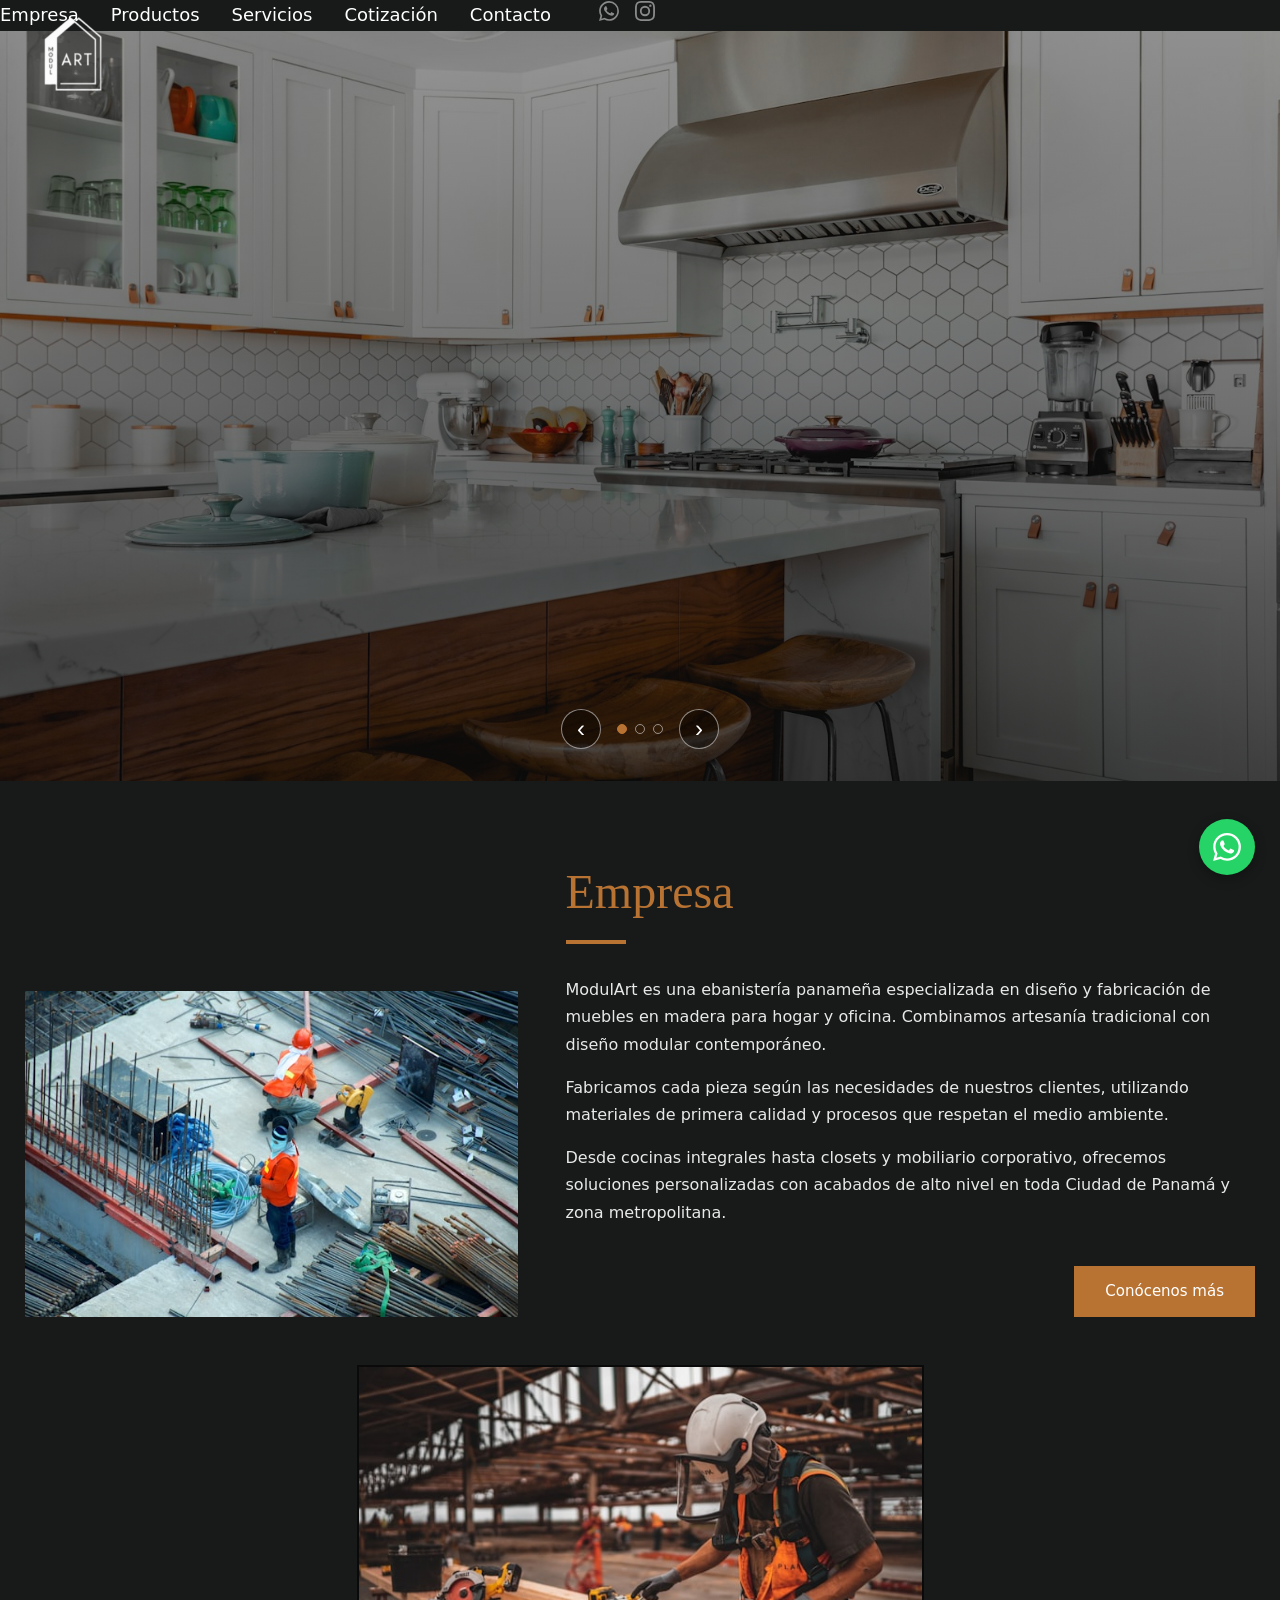
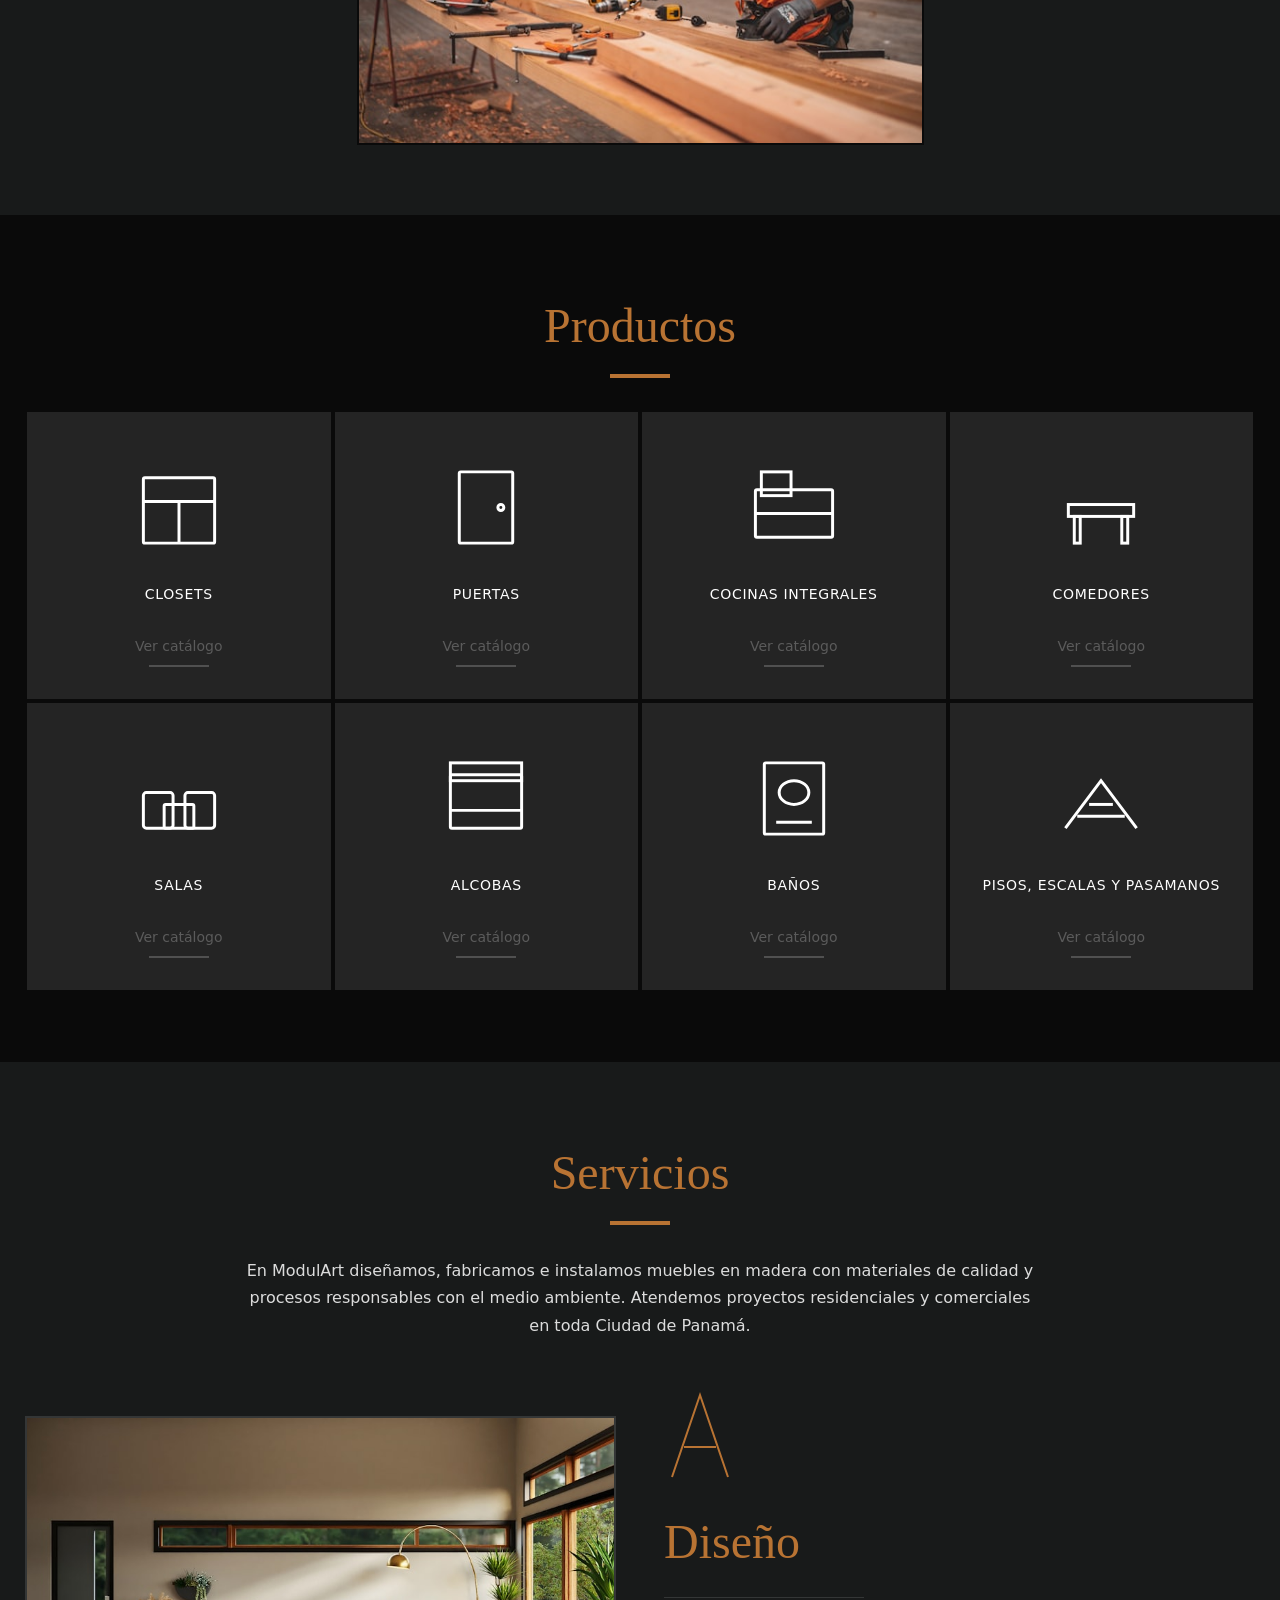
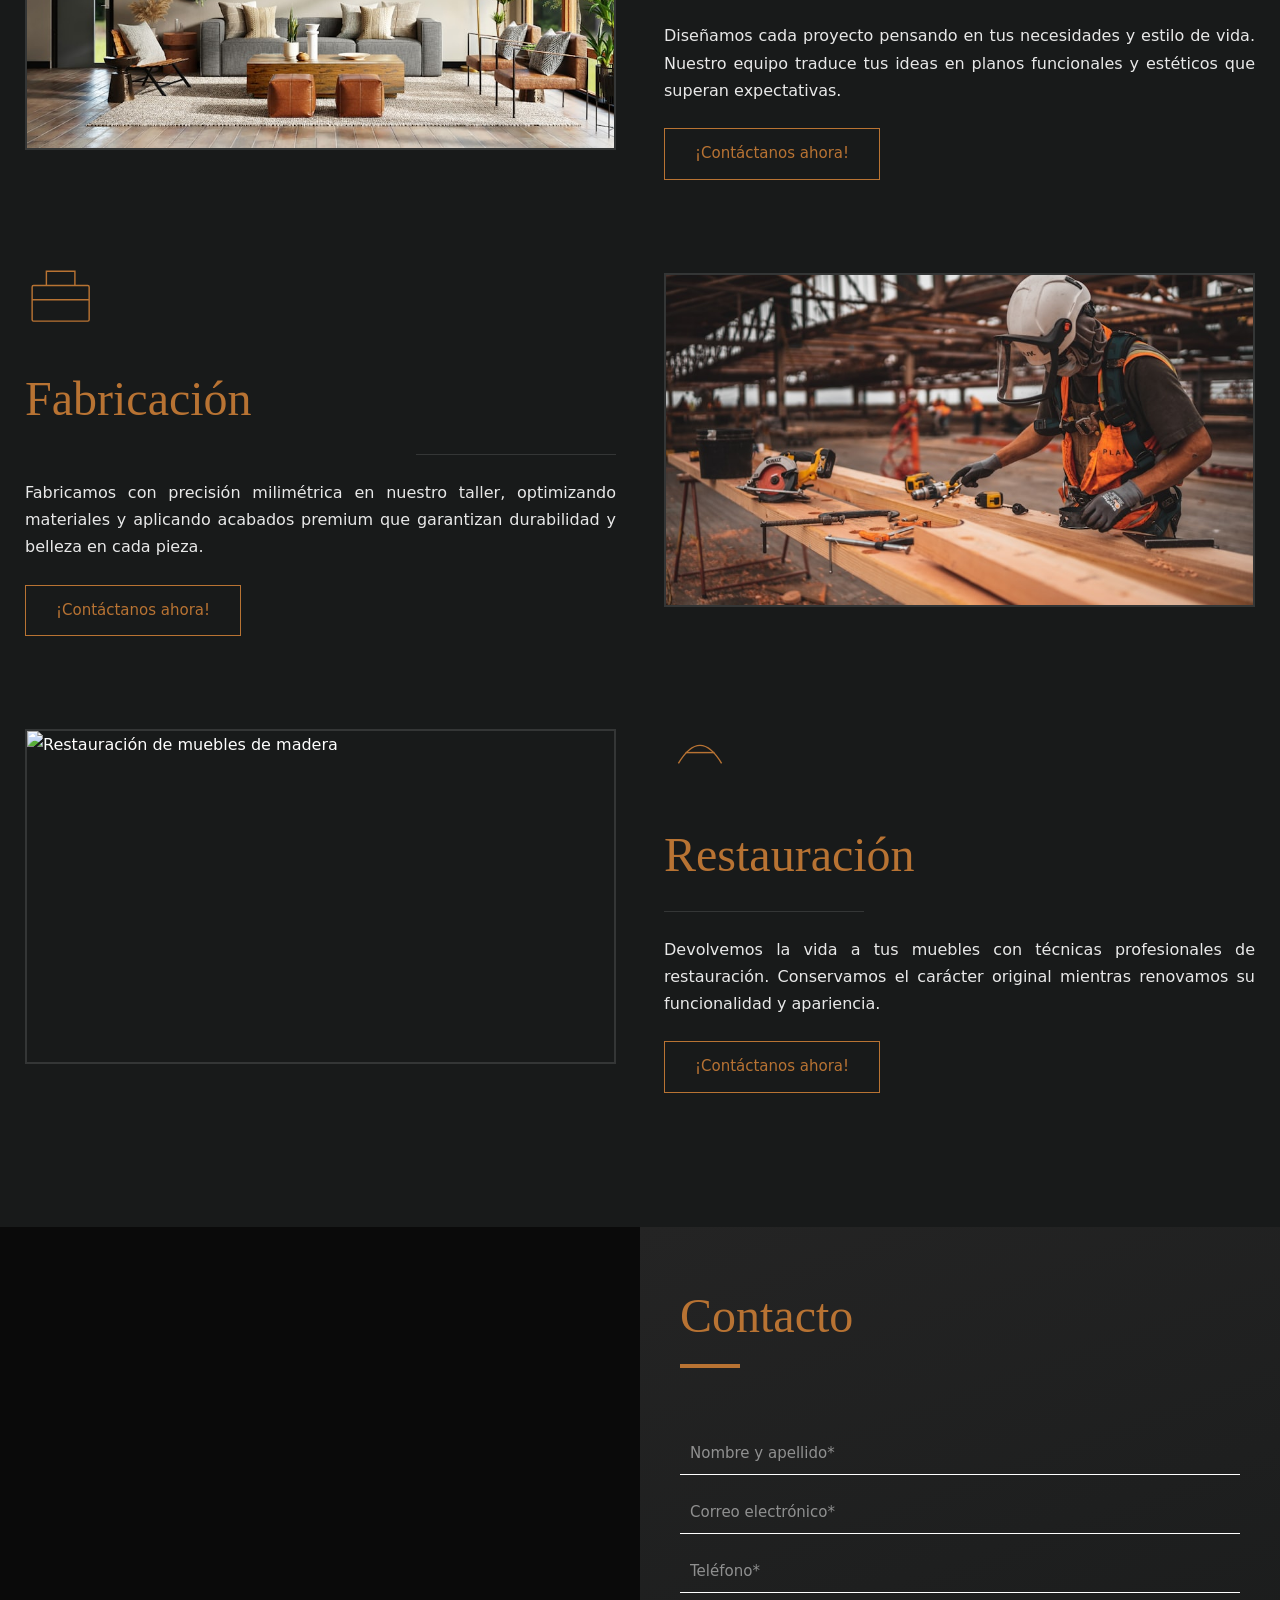
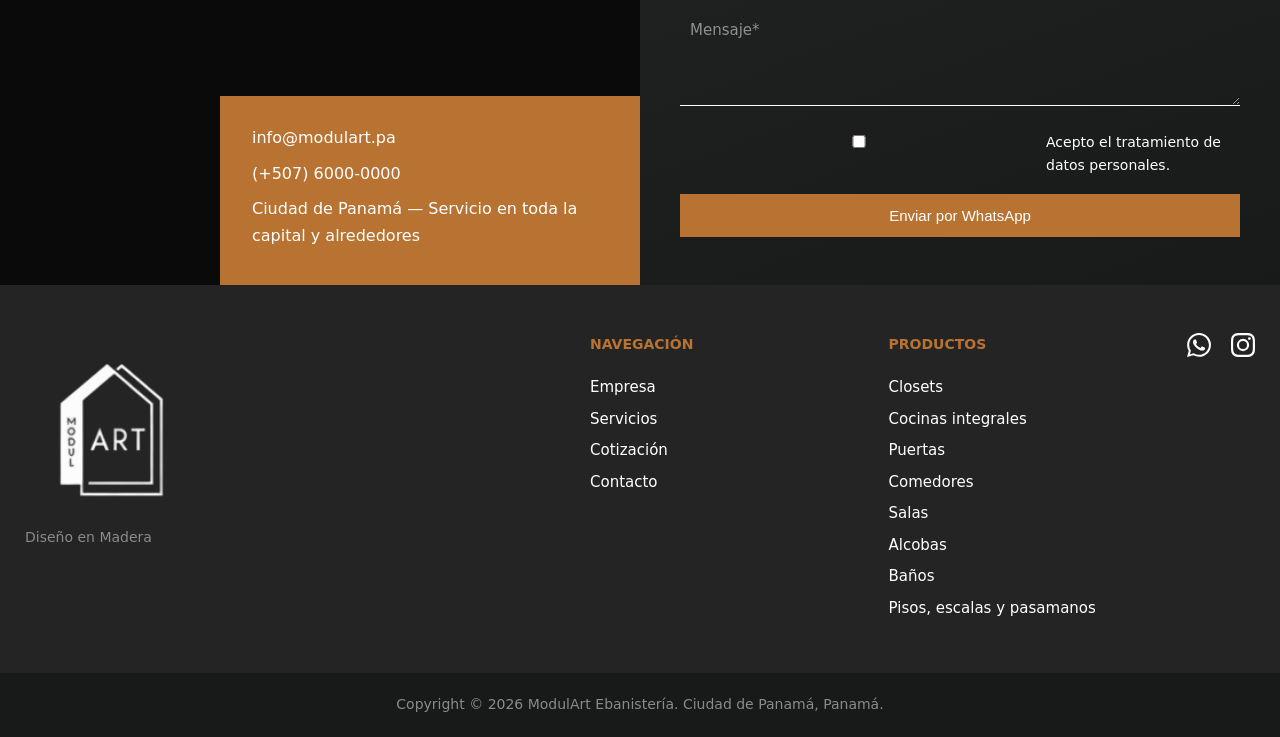
==== index.html @ 24a8d23c "fix: menu movil visible sacando nav del header y corrigiendo capas Co-authored-by: Cursor <cursorage" ====
<!DOCTYPE html>
<html lang="es">
<head>
  <meta charset="UTF-8">
  <meta name="viewport" content="width=device-width, initial-scale=1.0, viewport-fit=cover">
  <meta name="description" content="ModulArt — Ebanistería y diseño en madera en Ciudad de Panamá. Cocinas, closets, muebles a medida. Servicio en toda la ciudad y alrededores.">
  <meta name="robots" content="index, follow">
  <meta property="og:title" content="ModulArt | Diseño en Madera — Panamá">
  <meta property="og:description" content="Ebanistería de alta calidad en Panamá. Diseño, fabricación e instalación de muebles en madera.">
  <meta property="og:type" content="website">
  <meta property="og:locale" content="es_PA">
  <meta property="og:url" content="https://modulart-yeqc.vercel.app/">
  <meta property="og:image" content="https://modulart-yeqc.vercel.app/public/images/og-image.png">
  <meta property="og:image:width" content="1200">
  <meta property="og:image:height" content="630">
  <meta property="og:image:alt" content="ModulArt — Diseño en Madera, ebanistería en Panamá">
  <meta name="twitter:card" content="summary_large_image">
  <meta name="twitter:title" content="ModulArt | Diseño en Madera — Panamá">
  <meta name="twitter:description" content="Ebanistería de alta calidad en Panamá. Diseño, fabricación e instalación de muebles en madera.">
  <meta name="twitter:image" content="https://modulart-yeqc.vercel.app/public/images/og-image.png">
  <title>ModulArt | Diseño en Madera — Ebanistería en Panamá</title>
  <link rel="icon" href="/public/images/logo.png" type="image/png">
  <link rel="preload" as="image" href="/public/images/hero/slide-1.jpg" fetchpriority="high">
  <link rel="stylesheet" href="/css/styles.css">
  <script type="application/ld+json">
  {
    "@context": "https://schema.org",
    "@type": "LocalBusiness",
    "name": "ModulArt",
    "description": "Ebanistería y diseño en madera en Ciudad de Panamá",
    "url": "https://modulart.pa",
    "image": "/public/images/logo.png",
    "address": {
      "@type": "PostalAddress",
      "addressLocality": "Ciudad de Panamá",
      "addressCountry": "PA"
    },
    "areaServed": "Ciudad de Panamá y alrededores",
    "priceRange": "$$"
  }
  </script>
</head>
<body>
  <a class="skip-link" href="#contenido">Ir al contenido</a>

  <header class="header" id="header">
    <div class="container header__inner">
      <a href="#" class="header__logo" aria-label="ModulArt inicio">
        <img src="/public/images/logo.png" alt="ModulArt — Diseño en Madera" width="140" height="140" decoding="async">
      </a>
      <button class="header__toggle" id="menu-toggle" aria-label="Abrir menú" aria-expanded="false">
        <span></span><span></span><span></span>
      </button>
    </div>
  </header>

  <nav class="header__nav" id="main-nav" aria-label="Navegación principal">
    <ul>
      <li><a href="#empresa">Empresa</a></li>
      <li><a href="#productos">Productos</a></li>
      <li><a href="#servicios">Servicios</a></li>
      <li><a href="/cotizacion">Cotización</a></li>
      <li><a href="#contacto">Contacto</a></li>
    </ul>
    <div class="header__social">
      <a href="https://wa.me/50760000000" target="_blank" rel="noopener noreferrer" aria-label="WhatsApp">
        <svg width="20" height="20" viewBox="0 0 24 24" fill="currentColor" aria-hidden="true"><path d="M17.472 14.382c-.297-.149-1.758-.867-2.03-.967-.273-.099-.471-.148-.67.15-.197.297-.767.966-.94 1.164-.173.199-.347.223-.644.075-.297-.15-1.255-.463-2.39-1.475-.883-.788-1.48-1.761-1.653-2.059-.173-.297-.018-.458.13-.606.134-.133.298-.347.446-.52.149-.174.198-.298.298-.497.099-.198.05-.371-.025-.52-.075-.149-.669-1.612-.916-2.207-.242-.579-.487-.5-.669-.51-.173-.008-.371-.01-.57-.01-.198 0-.52.074-.792.372-.272.297-1.04 1.016-1.04 2.479 0 1.462 1.065 2.875 1.213 3.074.149.198 2.096 3.2 5.077 4.487.709.306 1.262.489 1.694.625.712.227 1.36.195 1.871.118.571-.085 1.758-.719 2.006-1.413.248-.694.248-1.289.173-1.413-.074-.124-.272-.198-.57-.347m-5.421 7.403h-.004a9.87 9.87 0 01-5.031-1.378l-.361-.214-3.741.982.998-3.648-.235-.374a9.86 9.86 0 01-1.51-5.26c.001-5.45 4.436-9.884 9.888-9.884 2.64 0 5.122 1.03 6.988 2.898a9.825 9.825 0 012.893 6.994c-.003 5.45-4.435 9.884-9.885 9.884m8.413-18.297A11.815 11.815 0 0012.05 0C5.495 0 .16 5.335.157 11.892c0 2.096.547 4.142 1.588 5.945L.057 24l6.305-1.654a11.882 11.882 0 005.683 1.448h.005c6.554 0 11.89-5.335 11.893-11.893a11.821 11.821 0 00-3.48-8.413z"/></svg>
      </a>
      <a href="https://instagram.com/modulart.pa" target="_blank" rel="noopener noreferrer" aria-label="Instagram">
        <svg width="20" height="20" viewBox="0 0 24 24" fill="currentColor" aria-hidden="true"><path d="M12 2.163c3.204 0 3.584.012 4.85.07 3.252.148 4.771 1.691 4.919 4.919.058 1.265.069 1.645.069 4.849 0 3.205-.012 3.584-.069 4.849-.149 3.225-1.664 4.771-4.919 4.919-1.266.058-1.644.07-4.85.07-3.204 0-3.584-.012-4.849-.07-3.26-.149-4.771-1.699-4.919-4.92-.058-1.265-.07-1.644-.07-4.849 0-3.204.013-3.583.07-4.849.149-3.227 1.664-4.771 4.919-4.919 1.266-.057 1.645-.069 4.849-.069zM12 0C8.741 0 8.333.014 7.053.072 2.695.272.273 2.69.073 7.052.014 8.333 0 8.741 0 12c0 3.259.014 3.668.072 4.948.2 4.358 2.618 6.78 6.98 6.98C8.333 23.986 8.741 24 12 24c3.259 0 3.668-.014 4.948-.072 4.354-.2 6.782-2.618 6.979-6.98.059-1.28.073-1.689.073-4.948 0-3.259-.014-3.667-.072-4.947-.196-4.354-2.617-6.78-6.979-6.98C15.668.014 15.259 0 12 0zm0 5.838a6.162 6.162 0 100 12.324 6.162 6.162 0 000-12.324zM12 16a4 4 0 110-8 4 4 0 010 8zm6.406-11.845a1.44 1.44 0 100 2.881 1.44 1.44 0 000-2.881z"/></svg>
      </a>
    </div>
  </nav>

  <div class="nav-backdrop" id="nav-backdrop" aria-hidden="true"></div>

  <main id="contenido">
    <!-- Hero Slider -->
    <section class="hero" aria-label="Galería principal">
      <div class="hero__slider" id="hero-slider">
        <div class="hero__slide hero__slide--active">
          <img
            src="/public/images/hero/slide-1.jpg"
            alt="Cocina integral moderna en madera"
            width="1600" height="750"
            fetchpriority="high"
            decoding="async">
        </div>
        <div class="hero__slide">
          <img
            src="/public/images/hero/slide-2.jpg"
            alt="Interior con mobiliario de madera de diseño"
            width="1600" height="750"
            loading="lazy"
            decoding="async">
        </div>
        <div class="hero__slide">
          <img
            src="/public/images/hero/slide-3.jpg"
            alt="Closet y almacenamiento modular en madera"
            width="1600" height="750"
            loading="lazy"
            decoding="async">
        </div>
      </div>
      <div class="hero__overlay"></div>
      <div class="hero__controls" aria-label="Controles del carrusel">
        <button class="hero__arrow hero__arrow--prev" id="hero-prev" aria-label="Anterior">&#8249;</button>
        <div class="hero__dots" id="hero-dots" role="tablist"></div>
        <button class="hero__arrow hero__arrow--next" id="hero-next" aria-label="Siguiente">&#8250;</button>
      </div>
    </section>

    <!-- Empresa -->
    <section class="section" id="empresa">
      <div class="container">
        <div class="section__grid section__grid--empresa">
          <div class="section__media">
            <img
              src="/public/images/empresa/taller.jpg"
              alt="Artesano trabajando madera en taller"
              width="459" height="585"
              loading="lazy"
              decoding="async">
          </div>
          <div class="section__text">
            <h2>Empresa</h2>
            <div class="section__divider"></div>
            <p>ModulArt es una ebanistería panameña especializada en diseño y fabricación de muebles en madera para hogar y oficina. Combinamos artesanía tradicional con diseño modular contemporáneo.</p>
            <p>Fabricamos cada pieza según las necesidades de nuestros clientes, utilizando materiales de primera calidad y procesos que respetan el medio ambiente.</p>
            <p>Desde cocinas integrales hasta closets y mobiliario corporativo, ofrecemos soluciones personalizadas con acabados de alto nivel en toda Ciudad de Panamá y zona metropolitana.</p>
            <a href="#contacto" class="btn btn--primary">Conócenos más</a>
          </div>
        </div>
        <div class="section__secondary-img">
          <img
            src="/public/images/empresa/maquinaria.jpg"
            alt="Taller de ebanistería con maquinaria profesional"
            width="567" height="494"
            loading="lazy"
            decoding="async">
        </div>
      </div>
    </section>

    <!-- Productos -->
    <section class="section section--dark" id="productos">
      <div class="container">
        <h2 class="section__title-center">Productos</h2>
        <div class="section__divider section__divider--center"></div>
        <div class="products-grid">
          <a href="/productos/closets/" class="product-card">
            <div class="product-card__icon" aria-hidden="true">
              <svg viewBox="0 0 64 64" fill="none" stroke="currentColor" stroke-width="2"><rect x="8" y="12" width="48" height="44" rx="1"/><line x1="8" y1="28" x2="56" y2="28"/><line x1="32" y1="28" x2="32" y2="56"/></svg>
            </div>
            <h3>Closets</h3>
            <span class="product-card__link">Ver catálogo</span>
          </a>
          <a href="/productos/puertas/" class="product-card">
            <div class="product-card__icon" aria-hidden="true">
              <svg viewBox="0 0 64 64" fill="none" stroke="currentColor" stroke-width="2"><rect x="14" y="8" width="36" height="48" rx="1"/><circle cx="42" cy="32" r="2"/></svg>
            </div>
            <h3>Puertas</h3>
            <span class="product-card__link">Ver catálogo</span>
          </a>
          <a href="/productos/cocinas-integrales/" class="product-card">
            <div class="product-card__icon" aria-hidden="true">
              <svg viewBox="0 0 64 64" fill="none" stroke="currentColor" stroke-width="2"><rect x="6" y="20" width="52" height="32" rx="1"/><rect x="10" y="8" width="20" height="16"/><line x1="6" y1="36" x2="58" y2="36"/></svg>
            </div>
            <h3>Cocinas integrales</h3>
            <span class="product-card__link">Ver catálogo</span>
          </a>
          <a href="/productos/comedores/" class="product-card">
            <div class="product-card__icon" aria-hidden="true">
              <svg viewBox="0 0 64 64" fill="none" stroke="currentColor" stroke-width="2"><rect x="10" y="30" width="44" height="8"/><rect x="14" y="38" width="4" height="18"/><rect x="46" y="38" width="4" height="18"/></svg>
            </div>
            <h3>Comedores</h3>
            <span class="product-card__link">Ver catálogo</span>
          </a>
          <a href="/productos/salas/" class="product-card">
            <div class="product-card__icon" aria-hidden="true">
              <svg viewBox="0 0 64 64" fill="none" stroke="currentColor" stroke-width="2"><rect x="8" y="28" width="20" height="24" rx="2"/><rect x="36" y="28" width="20" height="24" rx="2"/><rect x="22" y="36" width="20" height="16" rx="1"/></svg>
            </div>
            <h3>Salas</h3>
            <span class="product-card__link">Ver catálogo</span>
          </a>
          <a href="/productos/alcobas/" class="product-card">
            <div class="product-card__icon" aria-hidden="true">
              <svg viewBox="0 0 64 64" fill="none" stroke="currentColor" stroke-width="2"><rect x="8" y="16" width="48" height="36" rx="1"/><rect x="8" y="8" width="48" height="12"/><line x1="8" y1="40" x2="56" y2="40"/></svg>
            </div>
            <h3>Alcobas</h3>
            <span class="product-card__link">Ver catálogo</span>
          </a>
          <a href="/productos/banos/" class="product-card">
            <div class="product-card__icon" aria-hidden="true">
              <svg viewBox="0 0 64 64" fill="none" stroke="currentColor" stroke-width="2"><rect x="12" y="8" width="40" height="48" rx="1"/><ellipse cx="32" cy="28" rx="10" ry="8"/><line x1="20" y1="48" x2="44" y2="48"/></svg>
            </div>
            <h3>Baños</h3>
            <span class="product-card__link">Ver catálogo</span>
          </a>
          <a href="/productos/pisos-escalas-pasamanos/" class="product-card">
            <div class="product-card__icon" aria-hidden="true">
              <svg viewBox="0 0 64 64" fill="none" stroke="currentColor" stroke-width="2"><path d="M8 52 L32 20 L56 52"/><line x1="16" y1="44" x2="48" y2="44"/><line x1="24" y1="36" x2="40" y2="36"/></svg>
            </div>
            <h3>Pisos, escalas y pasamanos</h3>
            <span class="product-card__link">Ver catálogo</span>
          </a>
        </div>
      </div>
    </section>

    <!-- Servicios -->
    <section class="section" id="servicios">
      <div class="container">
        <h2 class="section__title-center">Servicios</h2>
        <div class="section__divider section__divider--center"></div>
        <p class="section__intro">En ModulArt diseñamos, fabricamos e instalamos muebles en madera con materiales de calidad y procesos responsables con el medio ambiente. Atendemos proyectos residenciales y comerciales en toda Ciudad de Panamá.</p>

        <div class="service-block">
          <div class="service-block__img">
            <img src="/public/images/servicios/diseno.jpg" alt="Diseño de interiores con madera" width="895" height="480" loading="lazy" decoding="async">
          </div>
          <div class="service-block__content">
            <div class="service-block__icon" aria-hidden="true">
              <svg viewBox="0 0 72 98" fill="none" stroke="currentColor" stroke-width="2"><path d="M8 90 L36 8 L64 90"/><line x1="20" y1="60" x2="52" y2="60"/></svg>
            </div>
            <h2>Diseño</h2>
            <p>Diseñamos cada proyecto pensando en tus necesidades y estilo de vida. Nuestro equipo traduce tus ideas en planos funcionales y estéticos que superan expectativas.</p>
            <a href="#contacto" class="btn btn--outline">¡Contáctanos ahora!</a>
          </div>
        </div>

        <div class="service-block service-block--reverse">
          <div class="service-block__img">
            <img src="/public/images/servicios/fabricacion.jpg" alt="Proceso de fabricación en taller" width="895" height="480" loading="lazy" decoding="async">
          </div>
          <div class="service-block__content">
            <div class="service-block__icon" aria-hidden="true">
              <svg viewBox="0 0 101 101" fill="none" stroke="currentColor" stroke-width="2"><rect x="10" y="40" width="80" height="50" rx="2"/><path d="M30 40 L30 20 L70 20 L70 40"/><line x1="10" y1="60" x2="90" y2="60"/></svg>
            </div>
            <h2>Fabricación</h2>
            <p>Fabricamos con precisión milimétrica en nuestro taller, optimizando materiales y aplicando acabados premium que garantizan durabilidad y belleza en cada pieza.</p>
            <a href="#contacto" class="btn btn--outline">¡Contáctanos ahora!</a>
          </div>
        </div>

        <div class="service-block">
          <div class="service-block__img">
            <img src="/public/images/servicios/restauracion.jpg" alt="Restauración de muebles de madera" width="895" height="480" loading="lazy" decoding="async">
          </div>
          <div class="service-block__content">
            <div class="service-block__icon" aria-hidden="true">
              <svg viewBox="0 0 100 100" fill="none" stroke="currentColor" stroke-width="2"><path d="M20 70 Q50 20 80 70"/><line x1="30" y1="55" x2="70" y2="55"/></svg>
            </div>
            <h2>Restauración</h2>
            <p>Devolvemos la vida a tus muebles con técnicas profesionales de restauración. Conservamos el carácter original mientras renovamos su funcionalidad y apariencia.</p>
            <a href="#contacto" class="btn btn--outline">¡Contáctanos ahora!</a>
          </div>
        </div>
      </div>
    </section>

    <!-- Contacto -->
    <section class="section section--contact" id="contacto">
      <div class="contact-grid">
        <div class="contact-map">
          <div class="contact-map__frame">
            <iframe
              title="Ubicación ModulArt en Ciudad de Panamá"
              src="https://www.google.com/maps/embed?pb=!1m18!1m12!1m3!1d112037.31598865428!2d-79.597095!3d8.982379!2m3!1f0!2f0!3f0!3m2!1i1024!2i768!4f13.1!3m3!1m2!1s0x8faca9a284c672c3%3A0x6f176da952ed1bc7!2sCiudad%20de%20Panam%C3%A1!5e0!3m2!1ses!2spa!4v1718120000000!5m2!1ses!2spa"
              loading="lazy"
              referrerpolicy="no-referrer-when-downgrade"
              allowfullscreen>
            </iframe>
          </div>
          <div class="contact-info-box">
            <p><a href="mailto:info@modulart.pa">info@modulart.pa</a></p>
            <p><a href="https://wa.me/50760000000">(+507) 6000-0000</a></p>
            <p><a href="https://maps.google.com/?q=Ciudad+de+Panama" target="_blank" rel="noopener noreferrer">Ciudad de Panamá — Servicio en toda la capital y alrededores</a></p>
          </div>
        </div>
        <div class="contact-form-wrap">
          <h2>Contacto</h2>
          <div class="section__divider"></div>
          <form class="contact-form" id="contact-form" novalidate>
            <div class="form-group">
              <input type="text" id="nombre" name="nombre" placeholder="Nombre y apellido*" required autocomplete="name">
            </div>
            <div class="form-group">
              <input type="email" id="email" name="email" placeholder="Correo electrónico*" required autocomplete="email">
            </div>
            <div class="form-group">
              <input type="tel" id="telefono" name="telefono" placeholder="Teléfono*" required autocomplete="tel">
            </div>
            <div class="form-group">
              <textarea id="mensaje" name="mensaje" placeholder="Mensaje*" rows="4" required></textarea>
            </div>
            <div class="form-group form-group--checkbox">
              <label>
                <input type="checkbox" name="privacidad" required>
                <span>Acepto el tratamiento de datos personales.</span>
              </label>
            </div>
            <button type="submit" class="btn btn--primary btn--full">Enviar por WhatsApp</button>
          </form>
        </div>
      </div>
    </section>
  </main>

  <footer class="footer">
    <div class="container footer__grid">
      <div class="footer__brand">
        <img src="/public/images/logo.png" alt="ModulArt" width="180" height="180" loading="lazy" decoding="async">
        <p class="footer__tagline">Diseño en Madera</p>
      </div>
      <div class="footer__links">
        <h4>Navegación</h4>
        <ul>
          <li><a href="#empresa">Empresa</a></li>
          <li><a href="#servicios">Servicios</a></li>
          <li><a href="/cotizacion">Cotización</a></li>
          <li><a href="#contacto">Contacto</a></li>
        </ul>
      </div>
      <div class="footer__links">
        <h4>Productos</h4>
        <ul>
          <li><a href="/productos/closets/">Closets</a></li>
          <li><a href="/productos/cocinas-integrales/">Cocinas integrales</a></li>
          <li><a href="/productos/puertas/">Puertas</a></li>
          <li><a href="/productos/comedores/">Comedores</a></li>
          <li><a href="/productos/salas/">Salas</a></li>
          <li><a href="/productos/alcobas/">Alcobas</a></li>
          <li><a href="/productos/banos/">Baños</a></li>
          <li><a href="/productos/pisos-escalas-pasamanos/">Pisos, escalas y pasamanos</a></li>
        </ul>
      </div>
      <div class="footer__social">
        <a href="https://wa.me/50760000000" target="_blank" rel="noopener noreferrer" aria-label="WhatsApp">
          <svg width="24" height="24" viewBox="0 0 24 24" fill="currentColor"><path d="M17.472 14.382c-.297-.149-1.758-.867-2.03-.967-.273-.099-.471-.148-.67.15-.197.297-.767.966-.94 1.164-.173.199-.347.223-.644.075-.297-.15-1.255-.463-2.39-1.475-.883-.788-1.48-1.761-1.653-2.059-.173-.297-.018-.458.13-.606.134-.133.298-.347.446-.52.149-.174.198-.298.298-.497.099-.198.05-.371-.025-.52-.075-.149-.669-1.612-.916-2.207-.242-.579-.487-.5-.669-.51-.173-.008-.371-.01-.57-.01-.198 0-.52.074-.792.372-.272.297-1.04 1.016-1.04 2.479 0 1.462 1.065 2.875 1.213 3.074.149.198 2.096 3.2 5.077 4.487.709.306 1.262.489 1.694.625.712.227 1.36.195 1.871.118.571-.085 1.758-.719 2.006-1.413.248-.694.248-1.289.173-1.413-.074-.124-.272-.198-.57-.347m-5.421 7.403h-.004a9.87 9.87 0 01-5.031-1.378l-.361-.214-3.741.982.998-3.648-.235-.374a9.86 9.86 0 01-1.51-5.26c.001-5.45 4.436-9.884 9.888-9.884 2.64 0 5.122 1.03 6.988 2.898a9.825 9.825 0 012.893 6.994c-.003 5.45-4.435 9.884-9.885 9.884m8.413-18.297A11.815 11.815 0 0012.05 0C5.495 0 .16 5.335.157 11.892c0 2.096.547 4.142 1.588 5.945L.057 24l6.305-1.654a11.882 11.882 0 005.683 1.448h.005c6.554 0 11.89-5.335 11.893-11.893a11.821 11.821 0 00-3.48-8.413z"/></svg>
        </a>
        <a href="https://instagram.com/modulart.pa" target="_blank" rel="noopener noreferrer" aria-label="Instagram">
          <svg width="24" height="24" viewBox="0 0 24 24" fill="currentColor"><path d="M12 2.163c3.204 0 3.584.012 4.85.07 3.252.148 4.771 1.691 4.919 4.919.058 1.265.069 1.645.069 4.849 0 3.205-.012 3.584-.069 4.849-.149 3.225-1.664 4.771-4.919 4.919-1.266.058-1.644.07-4.85.07-3.204 0-3.584-.012-4.849-.07-3.26-.149-4.771-1.699-4.919-4.92-.058-1.265-.07-1.644-.07-4.849 0-3.204.013-3.583.07-4.849.149-3.227 1.664-4.771 4.919-4.919 1.266-.057 1.645-.069 4.849-.069zM12 0C8.741 0 8.333.014 7.053.072 2.695.272.273 2.69.073 7.052.014 8.333 0 8.741 0 12c0 3.259.014 3.668.072 4.948.2 4.358 2.618 6.78 6.98 6.98C8.333 23.986 8.741 24 12 24c3.259 0 3.668-.014 4.948-.072 4.354-.2 6.782-2.618 6.979-6.98.059-1.28.073-1.689.073-4.948 0-3.259-.014-3.667-.072-4.947-.196-4.354-2.617-6.78-6.979-6.98C15.668.014 15.259 0 12 0zm0 5.838a6.162 6.162 0 100 12.324 6.162 6.162 0 000-12.324zM12 16a4 4 0 110-8 4 4 0 010 8zm6.406-11.845a1.44 1.44 0 100 2.881 1.44 1.44 0 000-2.881z"/></svg>
        </a>
      </div>
    </div>
    <div class="footer__bottom">
      <p>Copyright © 2026 ModulArt Ebanistería. Ciudad de Panamá, Panamá.</p>
    </div>
  </footer>

  <a href="https://wa.me/50760000000" class="whatsapp-float" target="_blank" rel="noopener noreferrer" aria-label="Contactar por WhatsApp">
    <svg width="28" height="28" viewBox="0 0 24 24" fill="currentColor"><path d="M17.472 14.382c-.297-.149-1.758-.867-2.03-.967-.273-.099-.471-.148-.67.15-.197.297-.767.966-.94 1.164-.173.199-.347.223-.644.075-.297-.15-1.255-.463-2.39-1.475-.883-.788-1.48-1.761-1.653-2.059-.173-.297-.018-.458.13-.606.134-.133.298-.347.446-.52.149-.174.198-.298.298-.497.099-.198.05-.371-.025-.52-.075-.149-.669-1.612-.916-2.207-.242-.579-.487-.5-.669-.51-.173-.008-.371-.01-.57-.01-.198 0-.52.074-.792.372-.272.297-1.04 1.016-1.04 2.479 0 1.462 1.065 2.875 1.213 3.074.149.198 2.096 3.2 5.077 4.487.709.306 1.262.489 1.694.625.712.227 1.36.195 1.871.118.571-.085 1.758-.719 2.006-1.413.248-.694.248-1.289.173-1.413-.074-.124-.272-.198-.57-.347m-5.421 7.403h-.004a9.87 9.87 0 01-5.031-1.378l-.361-.214-3.741.982.998-3.648-.235-.374a9.86 9.86 0 01-1.51-5.26c.001-5.45 4.436-9.884 9.888-9.884 2.64 0 5.122 1.03 6.988 2.898a9.825 9.825 0 012.893 6.994c-.003 5.45-4.435 9.884-9.885 9.884m8.413-18.297A11.815 11.815 0 0012.05 0C5.495 0 .16 5.335.157 11.892c0 2.096.547 4.142 1.588 5.945L.057 24l6.305-1.654a11.882 11.882 0 005.683 1.448h.005c6.554 0 11.89-5.335 11.893-11.893a11.821 11.821 0 00-3.48-8.413z"/></svg>
  </a>

  <script src="/js/main.js" defer></script>
</body>
</html>
---- css/styles.css ----
/* ModulArt — Landing Page */
:root {
  --bg-dark: #0a0a0a;
  --bg-section: #181a1a;
  --bg-card: #242424;
  --accent: #b87333;
  --accent-hover: #d4924a;
  --silver: #c8c8c8;
  --text: #ffffff;
  --text-muted: #8a8a8a;
  --border: rgba(255, 255, 255, 0.12);
  --font-body: system-ui, -apple-system, "Segoe UI", Roboto, sans-serif;
  --font-heading: Georgia, "Times New Roman", serif;
  --header-h: 100px;
  --header-h-mobile: 72px;
  --mobile-header-offset: var(--header-h-mobile);
  --transition: 0.3s ease;
}

*, *::before, *::after { box-sizing: border-box; margin: 0; padding: 0; }

html {
  scroll-behavior: smooth;
  scroll-padding-top: var(--header-h);
  overflow-x: hidden;
}

body {
  font-family: var(--font-body);
  font-size: 16px;
  line-height: 1.7;
  color: var(--text);
  background: var(--bg-section);
  -webkit-font-smoothing: antialiased;
  overflow-x: hidden;
  width: 100%;
}

body.nav-open {
  overflow: hidden;
}

img { max-width: 100%; height: auto; display: block; }
a { color: inherit; text-decoration: none; transition: color var(--transition); }
ul { list-style: none; }

.skip-link {
  position: absolute;
  top: -100px;
  left: 1rem;
  background: var(--accent);
  color: var(--bg-dark);
  padding: 0.5rem 1rem;
  z-index: 9999;
}
.skip-link:focus { top: 1rem; }

.container {
  width: min(1230px, calc(100% - 2rem));
  margin-inline: auto;
  max-width: 100%;
}

/* Header */
.header {
  position: fixed;
  top: 0;
  left: 0;
  right: 0;
  z-index: 1000;
  background: transparent;
  backdrop-filter: none;
  -webkit-backdrop-filter: none;
  border-bottom: 1px solid transparent;
  transition: background var(--transition), backdrop-filter var(--transition), border-color var(--transition);
}

.header--solid {
  background: rgba(10, 10, 10, 0.92);
  backdrop-filter: blur(8px);
  -webkit-backdrop-filter: blur(8px);
  border-bottom-color: var(--border);
}

.header__inner {
  display: flex;
  align-items: center;
  justify-content: space-between;
  min-height: var(--header-h);
  gap: 1rem;
}

.header__logo img {
  width: 100px;
  height: auto;
  transition: width var(--transition);
}

.header--solid .header__logo img { width: 80px; }

.header__toggle {
  display: none;
  flex-direction: column;
  justify-content: center;
  align-items: center;
  gap: 6px;
  flex-shrink: 0;
  width: 48px;
  height: 48px;
  background: rgba(255, 255, 255, 0.06);
  border: 1px solid var(--border);
  border-radius: 8px;
  cursor: pointer;
  padding: 0;
  z-index: 1001;
  transition: border-color var(--transition), background var(--transition);
}

.header__toggle:hover,
.header__toggle:focus-visible {
  border-color: var(--accent);
  background: rgba(184, 115, 51, 0.12);
  outline: none;
}

.header__toggle span {
  display: block;
  width: 22px;
  height: 2px;
  background: var(--text);
  transition: transform var(--transition), opacity var(--transition);
  transform-origin: center;
}

.header__toggle[aria-expanded="true"] span:nth-child(1) {
  transform: translateY(8px) rotate(45deg);
}

.header__toggle[aria-expanded="true"] span:nth-child(2) {
  opacity: 0;
}

.header__toggle[aria-expanded="true"] span:nth-child(3) {
  transform: translateY(-8px) rotate(-45deg);
}

.header__nav {
  display: flex;
  align-items: center;
  gap: 2rem;
}

.header__nav ul {
  display: flex;
  gap: 2rem;
}

.header__nav a {
  font-size: 18px;
  font-weight: 500;
  color: var(--text);
  position: relative;
}

.header__nav a:hover { color: var(--accent); }

.header__social {
  display: flex;
  gap: 1rem;
  margin-left: 1rem;
}

.header__social a { color: var(--text-muted); }
.header__social a:hover { color: var(--accent); }

/* Buttons */
.btn {
  display: inline-block;
  padding: 12px 30px;
  font-size: 15px;
  font-weight: 500;
  border: 1px solid transparent;
  cursor: pointer;
  transition: all var(--transition);
  text-align: center;
}

.btn--primary {
  background: var(--accent);
  border-color: var(--accent);
  color: var(--text);
}

.btn--primary:hover {
  background: var(--accent-hover);
  border-color: var(--accent-hover);
}

.btn--outline {
  background: transparent;
  border-color: var(--accent);
  color: var(--accent);
}

.btn--outline:hover {
  background: var(--accent);
  color: var(--bg-dark);
}

.btn--full { width: 100%; }

/* Hero */
.hero {
  position: relative;
  width: 100%;
  height: min(100vh, 750px);
  min-height: 420px;
  overflow: hidden;
  margin-top: 0;
}

.hero__slider {
  position: absolute;
  inset: 0;
}

.hero__slide {
  position: absolute;
  inset: 0;
  opacity: 0;
  transition: opacity 1s ease;
}

.hero__slide--active { opacity: 1; }

.hero__slide img {
  width: 100%;
  height: 100%;
  object-fit: cover;
}

.hero__overlay {
  position: absolute;
  inset: 0;
  background: linear-gradient(
    to bottom,
    rgba(10, 10, 10, 0.4) 0%,
    rgba(10, 10, 10, 0.75) 100%
  );
  z-index: 1;
}

.hero__content {
  position: relative;
  z-index: 2;
  height: 100%;
  display: flex;
  flex-direction: column;
  justify-content: center;
  padding-bottom: 4rem;
}

.hero__tagline {
  font-size: 13px;
  text-transform: uppercase;
  letter-spacing: 0.25em;
  color: var(--silver);
  margin-bottom: 0.75rem;
}

.hero h1 {
  font-family: var(--font-heading);
  font-size: clamp(2rem, 5vw, 3.2rem);
  font-weight: 700;
  line-height: 1.15;
  max-width: 700px;
  margin-bottom: 1rem;
}

.hero h1 span { color: var(--accent); }

.hero__desc {
  font-size: 1.1rem;
  color: rgba(255, 255, 255, 0.85);
  max-width: 520px;
  margin-bottom: 2rem;
}

.hero__actions { display: flex; flex-wrap: wrap; gap: 1rem; }

.hero__controls {
  position: absolute;
  bottom: 2rem;
  left: 50%;
  transform: translateX(-50%);
  z-index: 3;
  display: flex;
  align-items: center;
  gap: 1rem;
}

.hero__arrow {
  width: 40px;
  height: 40px;
  border-radius: 50%;
  border: 1px solid rgba(255, 255, 255, 0.5);
  background: rgba(0, 0, 0, 0.4);
  color: var(--text);
  font-size: 1.5rem;
  cursor: pointer;
  display: flex;
  align-items: center;
  justify-content: center;
  transition: var(--transition);
}

.hero__arrow:hover {
  border-color: var(--accent);
  color: var(--accent);
}

.hero__dots { display: flex; gap: 8px; }

.hero__dot {
  width: 10px;
  height: 10px;
  border-radius: 50%;
  border: 1px solid rgba(255, 255, 255, 0.5);
  background: transparent;
  cursor: pointer;
  padding: 0;
  transition: var(--transition);
}

.hero__dot--active,
.hero__dot:hover {
  background: var(--accent);
  border-color: var(--accent);
}

/* Sections */
.section {
  padding: 70px 0;
}

.section--dark { background: var(--bg-dark); }

.section h2 {
  font-family: var(--font-heading);
  font-size: clamp(2rem, 4vw, 3rem);
  font-weight: 400;
  color: var(--accent);
  margin-bottom: 0.5rem;
}

.section__title-center { text-align: center; }

.section__divider {
  width: 60px;
  height: 4px;
  background: var(--accent);
  margin-bottom: 2rem;
}

.section__divider--center { margin-inline: auto; }

.section__intro {
  text-align: center;
  max-width: 800px;
  margin: 0 auto 3rem;
  color: rgba(255, 255, 255, 0.85);
}

.section__text p {
  text-align: justify;
  margin-bottom: 1rem;
  color: rgba(255, 255, 255, 0.9);
}

.section__text .btn { margin-top: 1.5rem; float: right; }

.section__grid--empresa {
  display: grid;
  grid-template-columns: 5fr 7fr;
  gap: 3rem;
  align-items: end;
}

.section__secondary-img {
  display: flex;
  justify-content: center;
  margin-top: 3rem;
}

.section__secondary-img img {
  width: 100%;
  max-width: 567px;
  border: 2px solid var(--bg-dark);
}

/* Products */
.products-grid {
  display: grid;
  grid-template-columns: repeat(4, 1fr);
  gap: 0;
  margin-top: 2rem;
}

.product-card {
  background: var(--bg-card);
  border: 2px solid var(--bg-dark);
  padding: 3rem 1.5rem 2rem;
  text-align: center;
  transition: var(--transition);
  min-height: 260px;
  display: flex;
  flex-direction: column;
  align-items: center;
  justify-content: center;
}

.product-card:hover { background: #2a2a2a; }
.product-card:hover h3 { color: var(--accent); }
.product-card:hover .product-card__icon { color: var(--accent); }

.product-card__icon {
  width: 100px;
  height: 95px;
  color: var(--text);
  margin-bottom: 1rem;
  transition: var(--transition);
}

.product-card__icon svg { width: 100%; height: 100%; }

.product-card h3 {
  font-size: 14px;
  font-weight: 400;
  text-transform: uppercase;
  letter-spacing: 0.05em;
  margin-bottom: 1rem;
  min-height: 48px;
  display: flex;
  align-items: center;
  justify-content: center;
  transition: var(--transition);
}

.product-card__link {
  font-size: 14px;
  color: rgba(255, 255, 255, 0.25);
  position: relative;
  padding-bottom: 8px;
  transition: var(--transition);
}

.product-card__link::after {
  content: "";
  position: absolute;
  bottom: 0;
  left: 50%;
  transform: translateX(-50%);
  width: 60px;
  height: 2px;
  background: rgba(255, 255, 255, 0.2);
  transition: var(--transition);
}

.product-card:hover .product-card__link { color: var(--accent); }
.product-card:hover .product-card__link::after { background: var(--accent); }

a.product-card { color: inherit; }

/* Product detail pages */
.product-hero {
  position: relative;
  height: min(55vh, 500px);
  min-height: 320px;
  margin-top: var(--header-h);
  overflow: hidden;
}

.product-hero__img {
  width: 100%;
  height: 100%;
  object-fit: cover;
}

.product-hero__overlay {
  position: absolute;
  inset: 0;
  background: linear-gradient(to bottom, rgba(10, 10, 10, 0.35), rgba(10, 10, 10, 0.85));
}

.product-hero__content {
  position: absolute;
  inset: 0;
  display: flex;
  flex-direction: column;
  justify-content: flex-end;
  padding-bottom: 2.5rem;
  z-index: 1;
}

.breadcrumb {
  display: flex;
  flex-wrap: wrap;
  align-items: center;
  gap: 0.5rem;
  font-size: 14px;
  color: var(--text-muted);
  margin-bottom: 1rem;
}

.breadcrumb a:hover { color: var(--accent); }
.breadcrumb span:last-child { color: var(--text); }

.product-hero h1 {
  font-family: var(--font-heading);
  font-size: clamp(2rem, 5vw, 3rem);
  font-weight: 400;
  color: var(--accent);
}

.product-hero__subtitle {
  font-size: 1rem;
  text-transform: uppercase;
  letter-spacing: 0.2em;
  color: var(--silver);
  margin-top: 0.5rem;
}

.product-intro {
  padding: 40px 0;
  background: var(--bg-section);
}

.product-intro__inner {
  display: flex;
  flex-wrap: wrap;
  align-items: center;
  justify-content: space-between;
  gap: 1.5rem;
}

.product-intro__inner p {
  flex: 1;
  min-width: 260px;
  max-width: 720px;
  color: rgba(255, 255, 255, 0.9);
  text-align: justify;
}

.product-catalog__header {
  margin-bottom: 2.5rem;
}

.product-catalog__header h2 {
  font-family: var(--font-heading);
  font-size: clamp(1.75rem, 4vw, 2.5rem);
  color: var(--accent);
}

.product-catalog__count {
  color: var(--text-muted);
  font-size: 15px;
  margin-top: 0.5rem;
}

.catalog-grid {
  display: grid;
  grid-template-columns: repeat(3, 1fr);
  gap: 1.5rem;
}

.catalog-card {
  background: var(--bg-card);
  border: 2px solid var(--bg-section);
  cursor: pointer;
  transition: border-color var(--transition), transform var(--transition);
  outline: none;
}

.catalog-card:hover,
.catalog-card:focus-visible {
  border-color: var(--accent);
  transform: translateY(-4px);
}

.catalog-card__img-wrap {
  position: relative;
  overflow: hidden;
  aspect-ratio: 4 / 3;
}

.catalog-card__img-wrap img {
  width: 100%;
  height: 100%;
  object-fit: cover;
  transition: transform 0.5s ease;
}

.catalog-card:hover .catalog-card__img-wrap img,
.catalog-card:focus-visible .catalog-card__img-wrap img {
  transform: scale(1.06);
}

.catalog-card__overlay {
  position: absolute;
  inset: 0;
  background: rgba(10, 10, 10, 0.55);
  display: flex;
  align-items: center;
  justify-content: center;
  opacity: 0;
  transition: opacity var(--transition);
}

.catalog-card:hover .catalog-card__overlay,
.catalog-card:focus-visible .catalog-card__overlay {
  opacity: 1;
}

.catalog-card__view {
  font-size: 13px;
  text-transform: uppercase;
  letter-spacing: 0.15em;
  color: var(--text);
  border: 1px solid var(--accent);
  padding: 0.6rem 1.2rem;
}

.catalog-card__body {
  padding: 1.25rem 1.25rem 1.5rem;
}

.catalog-card__body h3 {
  font-family: var(--font-heading);
  font-size: 1.15rem;
  color: var(--text);
  margin-bottom: 0.5rem;
  line-height: 1.3;
}

.catalog-card__body p {
  font-size: 14px;
  color: rgba(255, 255, 255, 0.75);
  line-height: 1.6;
  margin-bottom: 0.75rem;
}

.catalog-card__tag {
  display: inline-block;
  font-size: 12px;
  text-transform: uppercase;
  letter-spacing: 0.05em;
  color: var(--accent);
  border: 1px solid rgba(184, 115, 51, 0.4);
  padding: 0.25rem 0.6rem;
}

.catalog-lightbox {
  position: fixed;
  inset: 0;
  z-index: 10000;
  display: flex;
  align-items: center;
  justify-content: center;
  padding: 1rem;
}

.catalog-lightbox[hidden] { display: none; }

.catalog-lightbox__backdrop {
  position: absolute;
  inset: 0;
  background: rgba(0, 0, 0, 0.88);
}

.catalog-lightbox__dialog {
  position: relative;
  z-index: 1;
  background: var(--bg-card);
  border: 1px solid var(--border);
  max-width: 960px;
  width: 100%;
  max-height: 90vh;
  overflow-y: auto;
  display: grid;
  grid-template-columns: 1.2fr 1fr;
}

.catalog-lightbox__close {
  position: absolute;
  top: 0.75rem;
  right: 0.75rem;
  z-index: 2;
  width: 40px;
  height: 40px;
  border: none;
  background: rgba(0, 0, 0, 0.6);
  color: var(--text);
  font-size: 1.75rem;
  line-height: 1;
  cursor: pointer;
  transition: color var(--transition);
}

.catalog-lightbox__close:hover { color: var(--accent); }

.catalog-lightbox__img {
  width: 100%;
  height: 100%;
  min-height: 280px;
  object-fit: cover;
}

.catalog-lightbox__info {
  padding: 2rem 1.75rem;
  display: flex;
  flex-direction: column;
  gap: 0.75rem;
}

.catalog-lightbox__info h3 {
  font-family: var(--font-heading);
  font-size: 1.5rem;
  color: var(--accent);
  padding-right: 2rem;
}

.catalog-lightbox__info p {
  color: rgba(255, 255, 255, 0.85);
  line-height: 1.7;
  flex: 1;
}

.catalog-lightbox__info .btn { margin-top: auto; align-self: flex-start; }

.product-related__grid {
  display: grid;
  grid-template-columns: repeat(4, 1fr);
  gap: 1rem;
  margin-top: 1rem;
}

.product-related__link {
  display: block;
  background: var(--bg-card);
  border: 2px solid var(--bg-section);
  padding: 1.5rem 1rem;
  text-align: center;
  font-size: 14px;
  text-transform: uppercase;
  letter-spacing: 0.05em;
  transition: var(--transition);
}

.product-related__link:hover {
  color: var(--accent);
  border-color: var(--accent);
}

/* Services — desktop: imagen + texto en 2 columnas alternadas */
.service-block {
  display: grid;
  grid-template-columns: 1fr 1fr;
  gap: 3rem;
  align-items: center;
  margin-bottom: 4rem;
}

.service-block--reverse .service-block__img {
  grid-column: 2;
  grid-row: 1;
}

.service-block--reverse .service-block__content {
  grid-column: 1;
  grid-row: 1;
}

.service-block__content {
  text-align: left;
}

.service-block__icon {
  width: 72px;
  height: 98px;
  color: var(--accent);
  margin-bottom: 1rem;
  margin-inline: 0;
}

.service-block__icon svg { width: 100%; height: 100%; }

.service-block__content h2 {
  position: relative;
  padding-bottom: 1rem;
}

.service-block__content h2::after {
  content: "";
  position: absolute;
  bottom: 0;
  left: 0;
  width: 200px;
  height: 1px;
  background: var(--border);
}

.service-block--reverse .service-block__content h2::after {
  left: auto;
  right: 0;
}

.service-block__content p {
  text-align: justify;
  margin: 1.5rem 0;
  color: rgba(255, 255, 255, 0.9);
}

.service-block__img {
  overflow: hidden;
  border: 2px solid var(--border);
  width: 100%;
}

.service-block__img img {
  width: 100%;
  height: auto;
  display: block;
  aspect-ratio: 16 / 9;
  object-fit: cover;
}

.section__media img {
  width: 100%;
  height: auto;
}

/* Contact */
.section--contact { padding: 0; }

.contact-grid {
  display: grid;
  grid-template-columns: 1fr 1fr;
  min-height: 600px;
}

.contact-map {
  display: flex;
  flex-direction: column;
  min-height: 500px;
  background: var(--bg-dark);
}

.contact-map__frame {
  position: relative;
  flex: 1;
  min-height: 360px;
}

.contact-map iframe {
  position: absolute;
  inset: 0;
  width: 100%;
  height: 100%;
  border: 0;
}

.contact-info-box {
  position: relative;
  background: var(--accent);
  padding: 1.75rem 2rem;
  z-index: 2;
  width: 100%;
}

.contact-info-box p { margin-bottom: 0.5rem; }
.contact-info-box a { color: var(--text); }
.contact-info-box a:hover { opacity: 0.85; }

.contact-form-wrap {
  background: linear-gradient(160deg, var(--bg-card) 0%, var(--bg-section) 100%);
  position: relative;
  padding: 3rem 2.5rem;
  display: flex;
  flex-direction: column;
  justify-content: center;
}

.contact-form-wrap h2 {
  text-align: left;
}

.contact-form-wrap .section__divider {
  margin-inline: 0;
}

@media (min-width: 993px) {
  .contact-map {
    position: relative;
    display: block;
    min-height: 560px;
  }

  .contact-map__frame {
    position: absolute;
    inset: 0;
    min-height: 100%;
  }

  .contact-info-box {
    position: absolute;
    bottom: 0;
    right: 0;
    width: auto;
    max-width: 420px;
  }

  /* Desktop: servicios en 2 columnas alternadas */
  .service-block {
    grid-template-columns: minmax(0, 1fr) minmax(0, 1fr);
    gap: 3rem;
    align-items: center;
  }

  .service-block__content {
    text-align: left;
  }

  .service-block__icon {
    margin-inline: 0;
  }

  .service-block__content h2 {
    text-align: left;
  }

  .service-block__content h2::after {
    left: 0;
    right: auto;
    transform: none;
    width: 200px;
  }

  .service-block--reverse .service-block__content h2::after {
    left: auto;
    right: 0;
  }

  .service-block__content p {
    text-align: justify;
  }

  .service-block__content .btn {
    display: inline-block;
    width: auto;
    max-width: none;
    margin-inline: 0;
    text-align: center;
  }

  .section__grid--empresa {
    grid-template-columns: 5fr 7fr;
    align-items: end;
  }

  .section__text {
    text-align: left;
  }

  .section__text h2 {
    text-align: left;
  }

  .section__text p {
    text-align: left;
  }

  .section__text .btn {
    float: right;
    display: inline-block;
    width: auto;
  }

  .section__divider:not(.section__divider--center) {
    margin-inline: 0;
  }

  .contact-form-wrap h2 {
    text-align: left;
  }

  .contact-form-wrap .section__divider {
    margin-inline: 0;
  }
}

.contact-form { margin-top: 2rem; }

.form-group { margin-bottom: 1rem; }

.form-group input,
.form-group textarea {
  width: 100%;
  background: transparent;
  border: none;
  border-bottom: 1px solid var(--text);
  color: var(--text);
  padding: 12px 10px;
  font-family: inherit;
  font-size: 15px;
  outline: none;
  transition: border-color var(--transition);
}

.form-group input:focus,
.form-group textarea:focus { border-color: var(--accent); }

.form-group input::placeholder,
.form-group textarea::placeholder { color: rgba(255, 255, 255, 0.5); }

.form-group--checkbox label {
  display: flex;
  align-items: flex-start;
  gap: 0.5rem;
  font-size: 14px;
  cursor: pointer;
}

.form-group--checkbox input { margin-top: 4px; accent-color: var(--accent); }

/* Footer */
.footer {
  background: var(--bg-card);
}

.footer__grid {
  display: grid;
  grid-template-columns: 2fr 1fr 1fr auto;
  gap: 2rem;
  padding: 3rem 0;
  align-items: start;
}

.footer__brand img { width: 180px; margin-bottom: 0.5rem; }
.footer__tagline { color: var(--text-muted); font-size: 14px; }

.footer__links h4 {
  color: var(--accent);
  text-transform: uppercase;
  font-size: 14px;
  margin-bottom: 1rem;
  font-weight: 600;
}

.footer__links li { margin-bottom: 0.25rem; }
.footer__links a { color: var(--text); font-size: 15px; }
.footer__links a:hover { color: var(--accent); }

.footer__social {
  display: flex;
  gap: 1.25rem;
  align-items: center;
}

.footer__social a { color: var(--text); }
.footer__social a:hover { color: var(--accent); }

.footer__bottom {
  background: var(--bg-section);
  text-align: center;
  padding: 1.25rem;
  font-size: 14px;
  color: var(--text-muted);
}

/* Nav backdrop (mobile) */
.nav-backdrop {
  display: none;
  position: fixed;
  inset: 0;
  background: rgba(0, 0, 0, 0.72);
  z-index: 10048;
  backdrop-filter: blur(2px);
  -webkit-backdrop-filter: blur(2px);
}

.nav-backdrop--visible {
  display: block;
}

/* WhatsApp float */
.whatsapp-float {
  position: fixed;
  right: 25px;
  bottom: 25px;
  width: 56px;
  height: 56px;
  background: #25d366;
  border-radius: 50%;
  display: flex;
  align-items: center;
  justify-content: center;
  color: white;
  z-index: 999;
  box-shadow: 0 4px 12px rgba(0, 0, 0, 0.3);
  transition: background var(--transition), transform var(--transition);
}

.whatsapp-float:hover {
  background: #1ea650;
  transform: scale(1.05);
}

/* Responsive — tablet & mobile */
@media (max-width: 992px) {
  :root {
    --header-h: var(--header-h-mobile);
  }

  html {
    scroll-padding-top: var(--header-h-mobile);
  }

  .header {
    background: transparent;
    backdrop-filter: none;
    -webkit-backdrop-filter: none;
    border-bottom-color: transparent;
    z-index: 10050;
  }

  .header.header--solid {
    background: rgba(10, 10, 10, 0.92);
    backdrop-filter: blur(8px);
    -webkit-backdrop-filter: blur(8px);
    border-bottom-color: var(--border);
  }

  body.nav-open .header {
    z-index: 10052;
    background: rgba(10, 10, 10, 0.98);
    backdrop-filter: none;
    -webkit-backdrop-filter: none;
    border-bottom-color: var(--border);
  }

  body.nav-open .whatsapp-float {
    z-index: 10030;
  }

  .header__inner {
    min-height: var(--header-h-mobile);
    padding-block: 0.5rem;
  }

  .header__logo {
    flex-shrink: 0;
    z-index: 1001;
  }

  .header__logo img {
    width: 56px;
  }

  .header--solid .header__logo img {
    width: 56px;
  }

  .header__toggle {
    display: flex;
    margin-left: auto;
    position: relative;
    z-index: 10052;
  }

  /* Menú móvil: debajo de la barra (logo + hamburguesa), no detrás */
  .header__nav {
    display: none;
    position: fixed;
    top: var(--mobile-header-offset);
    left: 0;
    right: 0;
    bottom: 0;
    z-index: 10051;
    flex-direction: column;
    align-items: stretch;
    justify-content: flex-start;
    padding: 1rem 1.25rem calc(2rem + env(safe-area-inset-bottom, 0px));
    gap: 0;
    background: var(--bg-dark);
    border-top: 1px solid var(--border);
    overflow-y: auto;
    -webkit-overflow-scrolling: touch;
    pointer-events: auto;
  }

  .header__nav--open {
    display: flex;
  }

  body.nav-open .header__nav.header__nav--open {
    z-index: 10051;
  }

  .header__nav ul {
    flex-direction: column;
    align-items: stretch;
    gap: 0;
    width: 100%;
  }

  .header__nav li {
    border-bottom: 1px solid var(--border);
  }

  .header__nav a {
    display: block;
    padding: 1.125rem 0.75rem;
    font-size: 1.125rem;
    font-weight: 500;
    color: var(--text);
    letter-spacing: 0.02em;
  }

  .header__nav a:hover,
  .header__nav a:focus-visible {
    color: var(--accent);
    background: rgba(255, 255, 255, 0.04);
  }

  .header__social {
    margin-left: 0;
    justify-content: center;
    padding-top: 0.5rem;
    gap: 1.5rem;
  }

  .header__social a {
    width: 44px;
    height: 44px;
    display: flex;
    align-items: center;
    justify-content: center;
    border: 1px solid var(--border);
    border-radius: 50%;
  }

  .section {
    padding: 48px 0;
  }

  .section__grid--empresa {
    grid-template-columns: 1fr;
    gap: 2rem;
  }

  .section__text .btn {
    float: none;
    display: block;
    width: 100%;
    text-align: center;
  }

  .section__text p {
    text-align: left;
  }

  .products-grid {
    grid-template-columns: repeat(2, 1fr);
  }

  .product-card {
    padding: 2rem 1rem 1.5rem;
    min-height: 220px;
  }

  .service-block,
  .service-block--reverse {
    grid-template-columns: 1fr;
    gap: 1.25rem;
    margin-bottom: 3rem;
  }

  .service-block--reverse .service-block__img,
  .service-block--reverse .service-block__content {
    grid-column: auto;
    grid-row: auto;
  }

  .service-block__content {
    text-align: center;
  }

  .service-block__icon {
    margin-inline: auto;
  }

  .service-block__content h2 {
    text-align: center;
  }

  .service-block__content h2::after {
    left: 50%;
    right: auto;
    transform: translateX(-50%);
    width: 120px;
  }

  .service-block__content .btn {
    display: block;
    width: 100%;
    max-width: 320px;
    margin-inline: auto;
    text-align: center;
  }

  .section h2,
  .section__text h2 {
    text-align: center;
  }

  .section__divider:not(.section__divider--center) {
    margin-inline: auto;
  }

  .section__text {
    text-align: center;
  }

  .section__text p {
    text-align: center;
  }

  .service-block__content p {
    text-align: center;
  }

  .contact-grid {
    grid-template-columns: 1fr;
  }

  .contact-map {
    min-height: auto;
  }

  .contact-map__frame {
    min-height: 300px;
    height: 55vw;
    max-height: 420px;
  }

  .contact-info-box {
    padding: 1.5rem 1.25rem;
  }

  .contact-form-wrap {
    padding: 2.5rem 1.25rem;
  }

  .product-detail__grid { grid-template-columns: 1fr; }
  .catalog-grid { grid-template-columns: repeat(2, 1fr); }
  .catalog-lightbox__dialog { grid-template-columns: 1fr; }
  .product-related__grid { grid-template-columns: repeat(2, 1fr); }

  .footer__grid {
    grid-template-columns: 1fr;
    text-align: center;
    gap: 2rem;
    padding: 2.5rem 0;
  }

  .footer__brand img {
    width: 140px;
    margin-inline: auto;
  }

  .footer__social {
    justify-content: center;
  }

  .hero__controls {
    bottom: 1.25rem;
    gap: 0.75rem;
  }

  .hero__arrow {
    width: 36px;
    height: 36px;
    font-size: 1.25rem;
  }

  .whatsapp-float {
    right: 16px;
    bottom: 16px;
    width: 52px;
    height: 52px;
  }
}

@media (max-width: 768px) {
  .hero {
    height: 100vh;
    height: 100dvh;
    min-height: 100vh;
    min-height: 100dvh;
    max-height: none;
  }
}

@media (max-width: 576px) {
  .container {
    width: min(1230px, calc(100% - 1.25rem));
  }

  .products-grid {
    grid-template-columns: 1fr;
  }

  .catalog-grid { grid-template-columns: 1fr; }
  .product-intro__inner { flex-direction: column; align-items: stretch; }
  .product-intro__inner .btn { width: 100%; }
  .product-related__grid { grid-template-columns: 1fr; }

  .section h2 {
    font-size: 1.75rem;
  }

  .section__intro {
    text-align: left;
    margin-bottom: 2rem;
  }

  .product-card h3 {
    min-height: auto;
    font-size: 13px;
  }

  .footer__brand img {
    width: 120px;
  }
}

@media (prefers-reduced-motion: reduce) {
  html { scroll-behavior: auto; }
  .hero__slide { transition: none; }
}
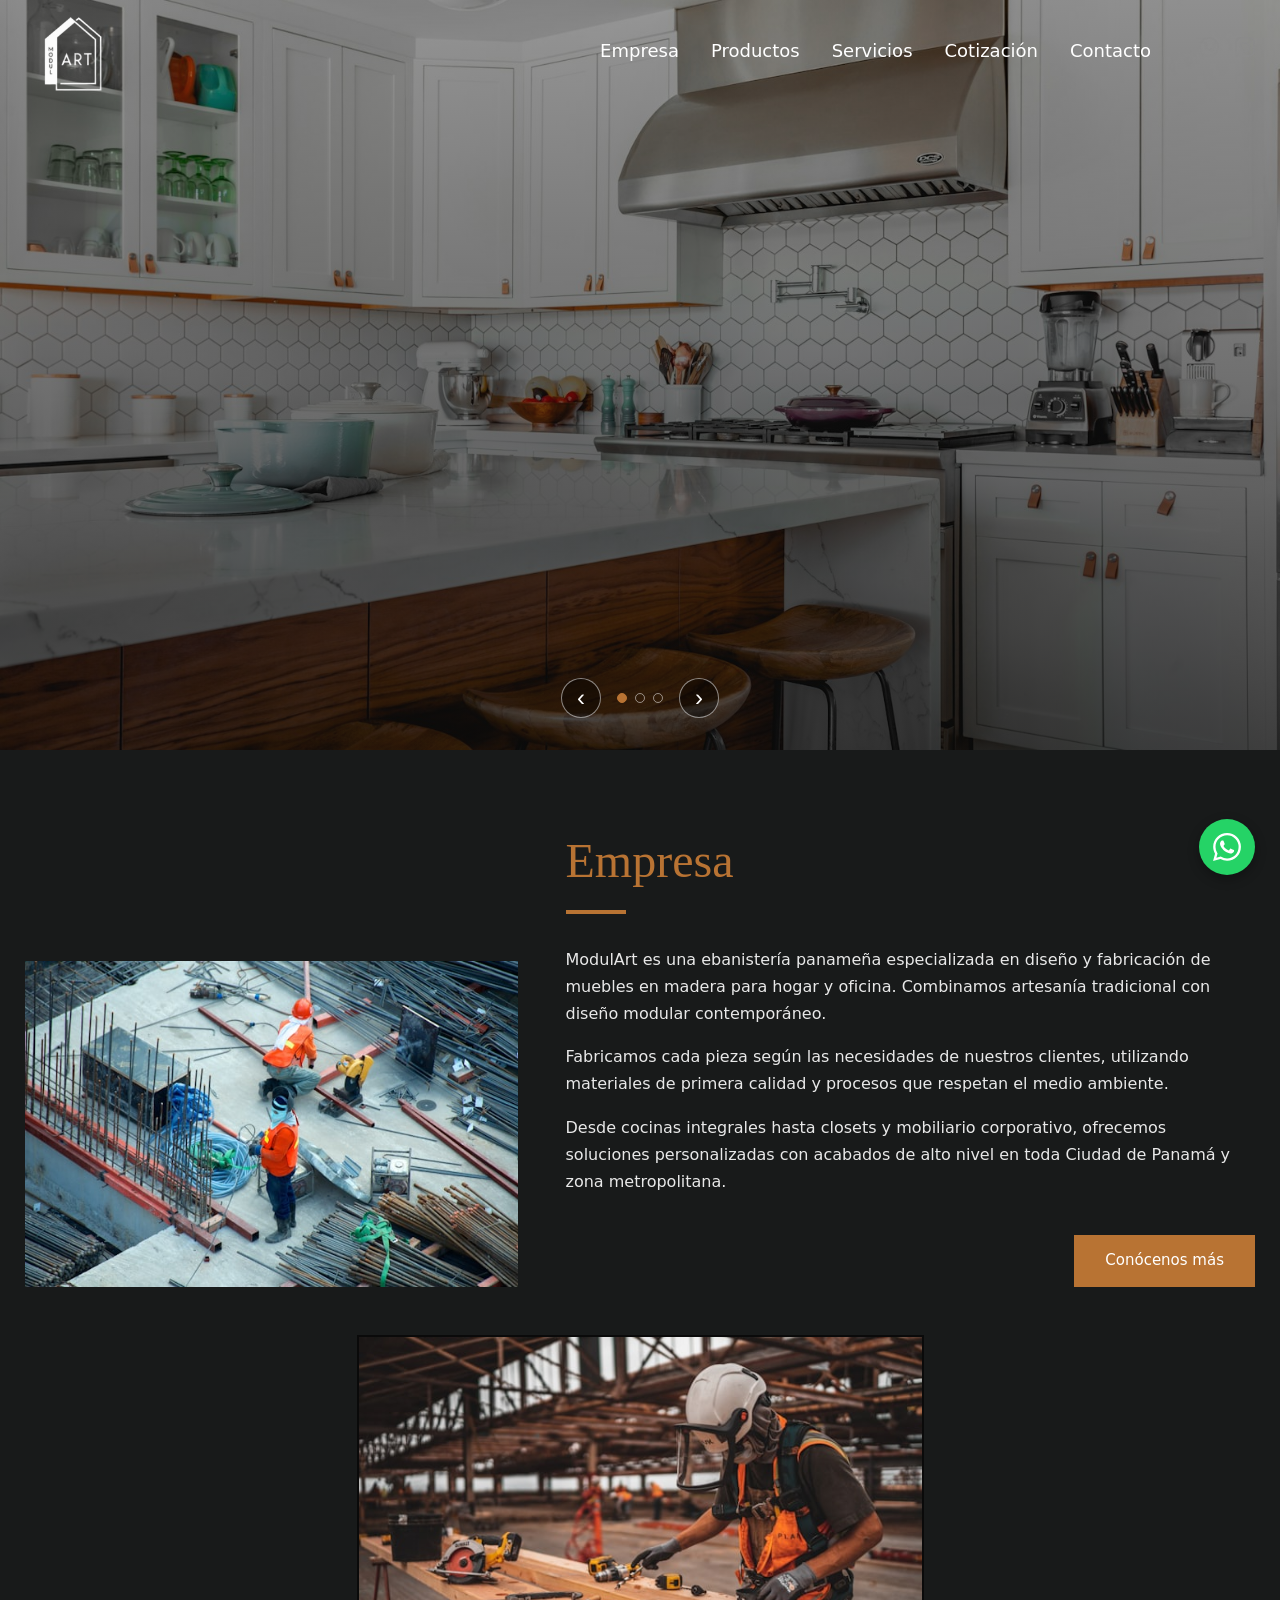
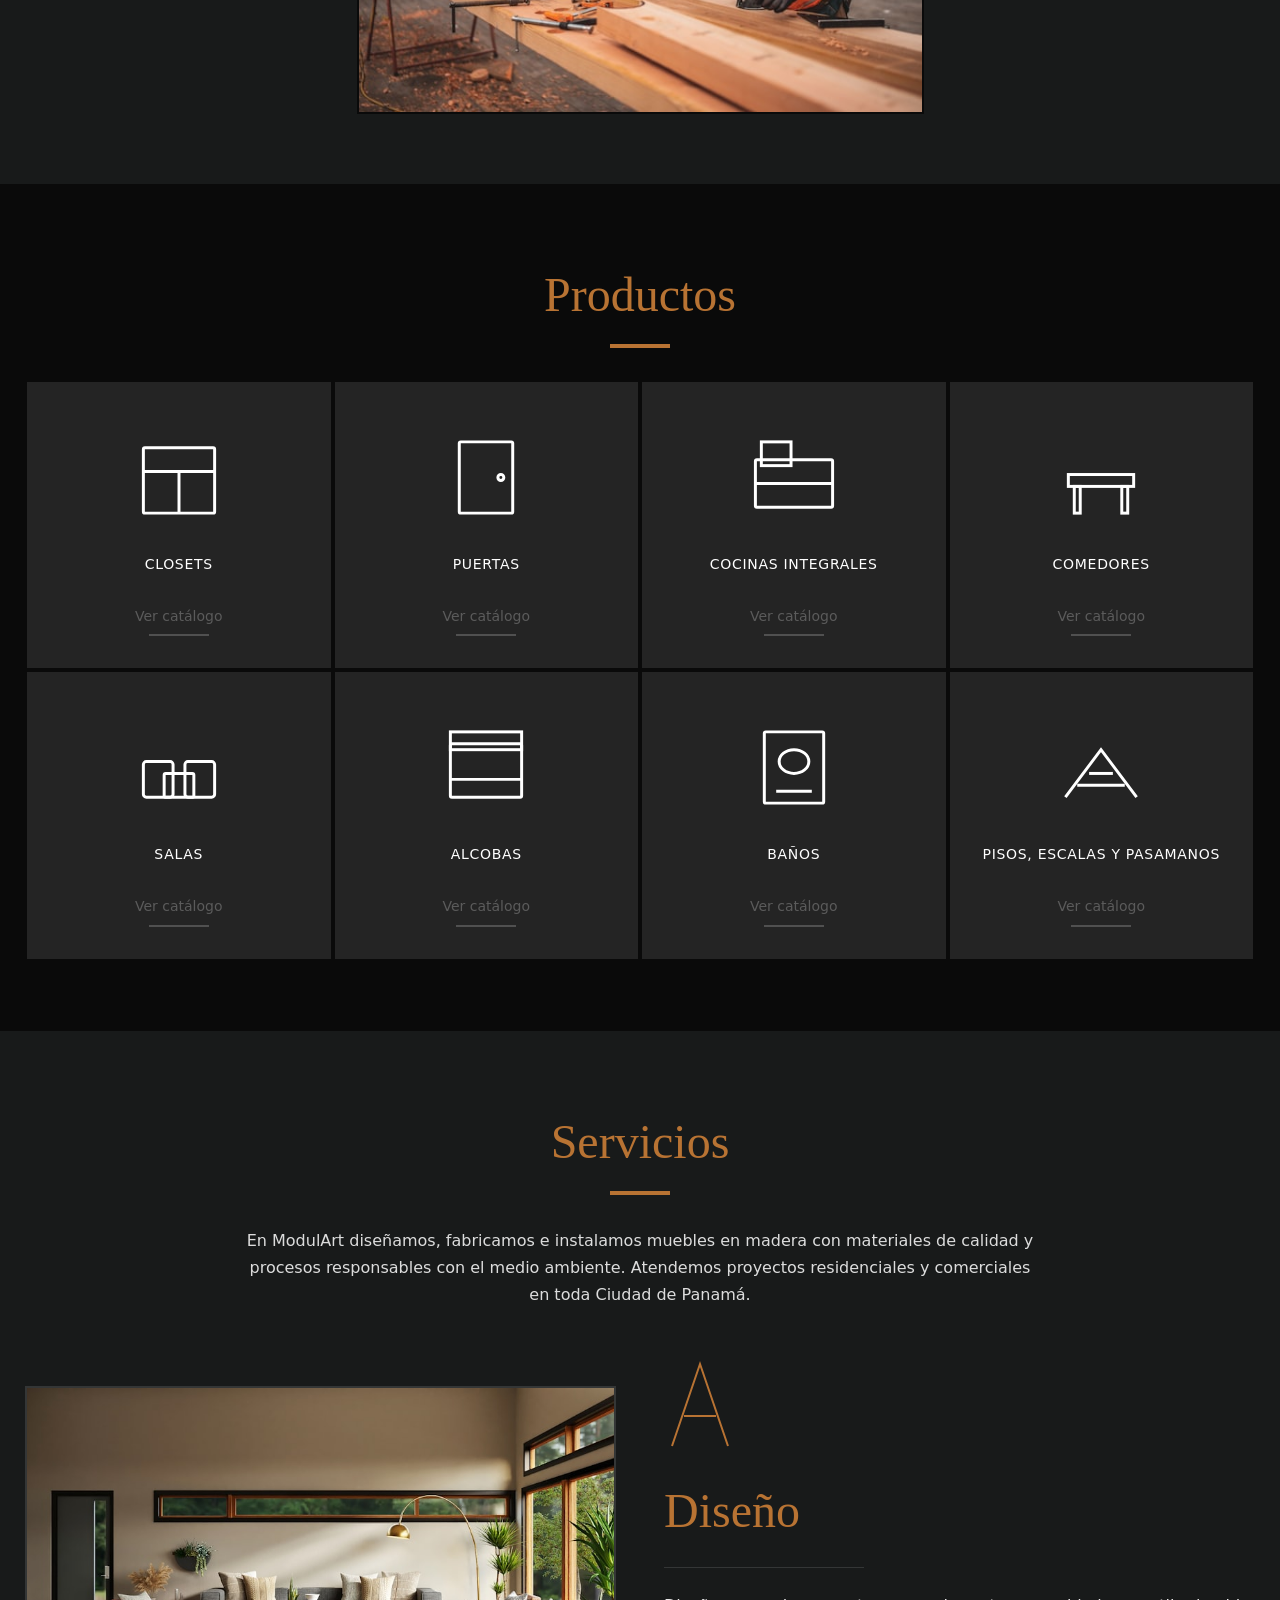
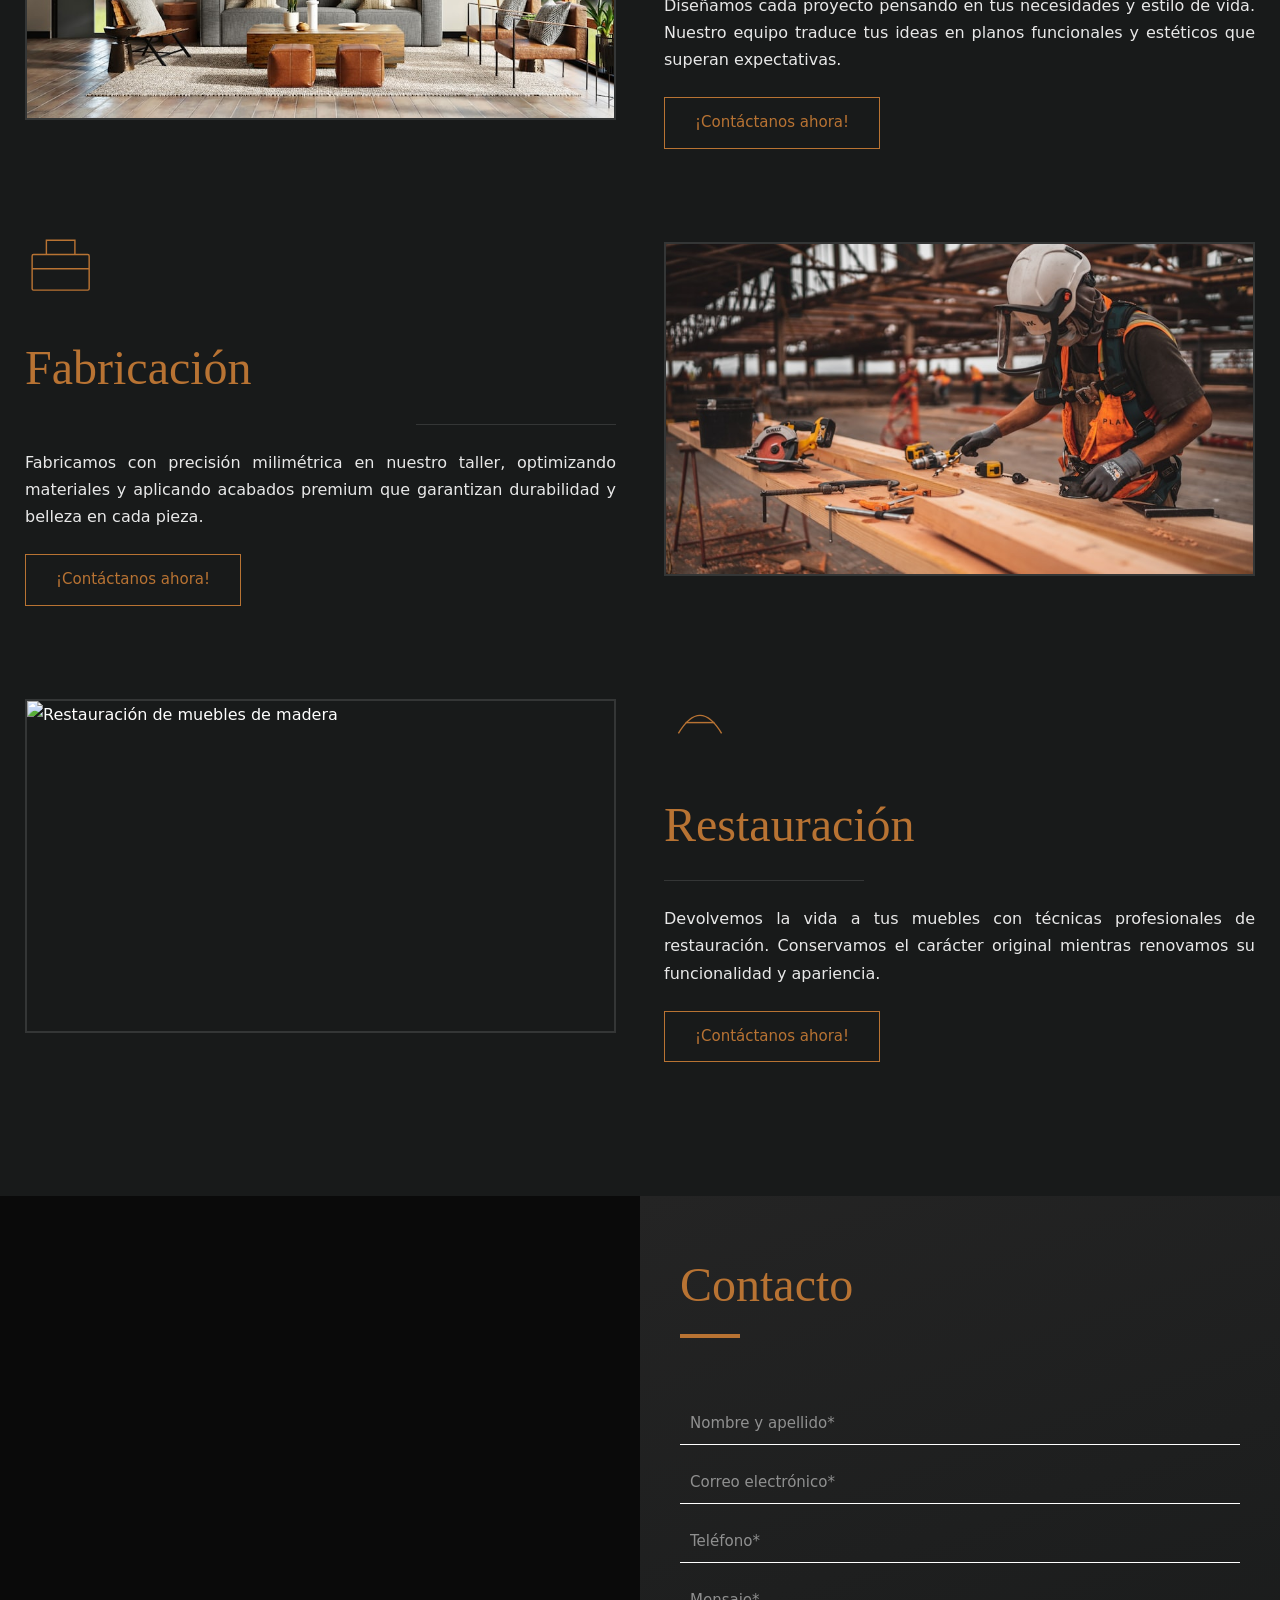
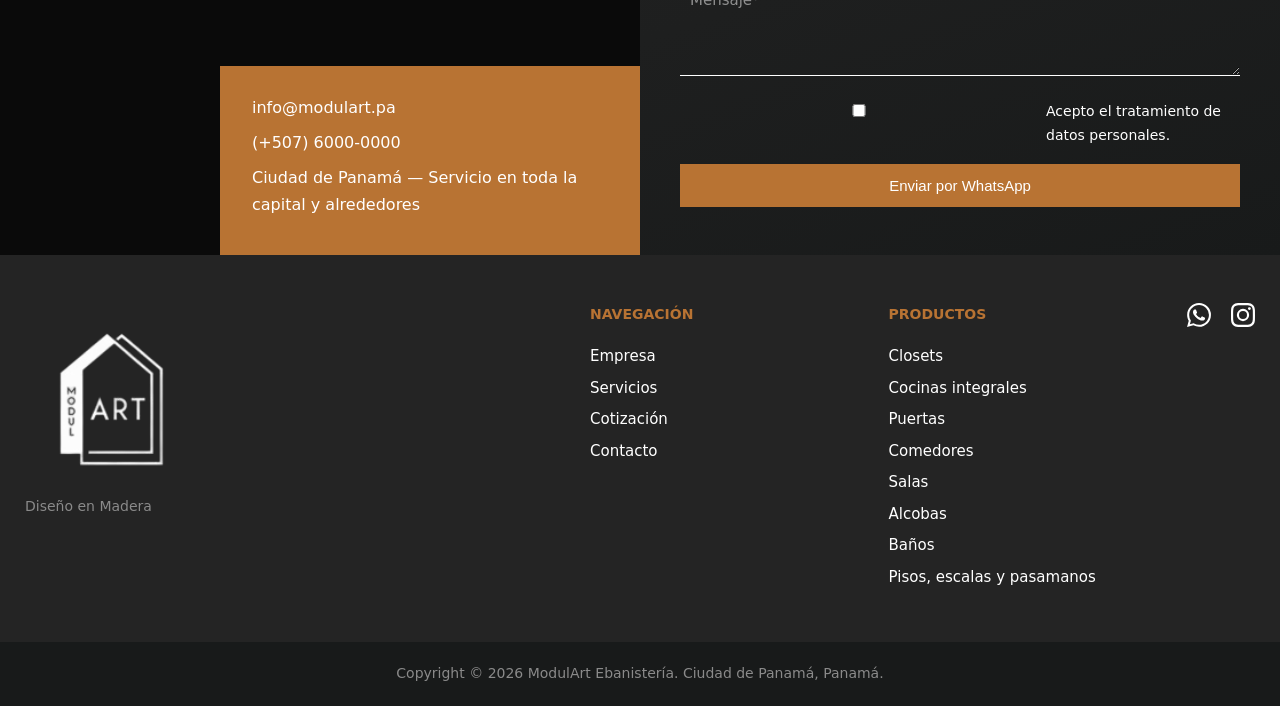
==== commit 160ef973: "fix: restaurar navbar desktop y menu movil con portal temporal al body Co-authored-by: Cursor <curso" ====
--- a/index.html
+++ b/index.html
@@ -51,26 +51,25 @@
       <button class="header__toggle" id="menu-toggle" aria-label="Abrir menú" aria-expanded="false">
         <span></span><span></span><span></span>
       </button>
+      <nav class="header__nav" id="main-nav" aria-label="Navegación principal">
+        <ul>
+          <li><a href="#empresa">Empresa</a></li>
+          <li><a href="#productos">Productos</a></li>
+          <li><a href="#servicios">Servicios</a></li>
+          <li><a href="/cotizacion">Cotización</a></li>
+          <li><a href="#contacto">Contacto</a></li>
+        </ul>
+        <div class="header__social">
+          <a href="https://wa.me/50760000000" target="_blank" rel="noopener noreferrer" aria-label="WhatsApp">
+            <svg width="20" height="20" viewBox="0 0 24 24" fill="currentColor" aria-hidden="true"><path d="M17.472 14.382c-.297-.149-1.758-.867-2.03-.967-.273-.099-.471-.148-.67.15-.197.297-.767.966-.94 1.164-.173.199-.347.223-.644.075-.297-.15-1.255-.463-2.39-1.475-.883-.788-1.48-1.761-1.653-2.059-.173-.297-.018-.458.13-.606.134-.133.298-.347.446-.52.149-.174.198-.298.298-.497.099-.198.05-.371-.025-.52-.075-.149-.669-1.612-.916-2.207-.242-.579-.487-.5-.669-.51-.173-.008-.371-.01-.57-.01-.198 0-.52.074-.792.372-.272.297-1.04 1.016-1.04 2.479 0 1.462 1.065 2.875 1.213 3.074.149.198 2.096 3.2 5.077 4.487.709.306 1.262.489 1.694.625.712.227 1.36.195 1.871.118.571-.085 1.758-.719 2.006-1.413.248-.694.248-1.289.173-1.413-.074-.124-.272-.198-.57-.347m-5.421 7.403h-.004a9.87 9.87 0 01-5.031-1.378l-.361-.214-3.741.982.998-3.648-.235-.374a9.86 9.86 0 01-1.51-5.26c.001-5.45 4.436-9.884 9.888-9.884 2.64 0 5.122 1.03 6.988 2.898a9.825 9.825 0 012.893 6.994c-.003 5.45-4.435 9.884-9.885 9.884m8.413-18.297A11.815 11.815 0 0012.05 0C5.495 0 .16 5.335.157 11.892c0 2.096.547 4.142 1.588 5.945L.057 24l6.305-1.654a11.882 11.882 0 005.683 1.448h.005c6.554 0 11.89-5.335 11.893-11.893a11.821 11.821 0 00-3.48-8.413z"/></svg>
+          </a>
+          <a href="https://instagram.com/modulart.pa" target="_blank" rel="noopener noreferrer" aria-label="Instagram">
+            <svg width="20" height="20" viewBox="0 0 24 24" fill="currentColor" aria-hidden="true"><path d="M12 2.163c3.204 0 3.584.012 4.85.07 3.252.148 4.771 1.691 4.919 4.919.058 1.265.069 1.645.069 4.849 0 3.205-.012 3.584-.069 4.849-.149 3.225-1.664 4.771-4.919 4.919-1.266.058-1.644.07-4.85.07-3.204 0-3.584-.012-4.849-.07-3.26-.149-4.771-1.699-4.919-4.92-.058-1.265-.07-1.644-.07-4.849 0-3.204.013-3.583.07-4.849.149-3.227 1.664-4.771 4.919-4.919 1.266-.057 1.645-.069 4.849-.069zM12 0C8.741 0 8.333.014 7.053.072 2.695.272.273 2.69.073 7.052.014 8.333 0 8.741 0 12c0 3.259.014 3.668.072 4.948.2 4.358 2.618 6.78 6.98 6.98C8.333 23.986 8.741 24 12 24c3.259 0 3.668-.014 4.948-.072 4.354-.2 6.782-2.618 6.979-6.98.059-1.28.073-1.689.073-4.948 0-3.259-.014-3.667-.072-4.947-.196-4.354-2.617-6.78-6.979-6.98C15.668.014 15.259 0 12 0zm0 5.838a6.162 6.162 0 100 12.324 6.162 6.162 0 000-12.324zM12 16a4 4 0 110-8 4 4 0 010 8zm6.406-11.845a1.44 1.44 0 100 2.881 1.44 1.44 0 000-2.881z"/></svg>
+          </a>
+        </div>
+      </nav>
     </div>
   </header>
-
-  <nav class="header__nav" id="main-nav" aria-label="Navegación principal">
-    <ul>
-      <li><a href="#empresa">Empresa</a></li>
-      <li><a href="#productos">Productos</a></li>
-      <li><a href="#servicios">Servicios</a></li>
-      <li><a href="/cotizacion">Cotización</a></li>
-      <li><a href="#contacto">Contacto</a></li>
-    </ul>
-    <div class="header__social">
-      <a href="https://wa.me/50760000000" target="_blank" rel="noopener noreferrer" aria-label="WhatsApp">
-        <svg width="20" height="20" viewBox="0 0 24 24" fill="currentColor" aria-hidden="true"><path d="M17.472 14.382c-.297-.149-1.758-.867-2.03-.967-.273-.099-.471-.148-.67.15-.197.297-.767.966-.94 1.164-.173.199-.347.223-.644.075-.297-.15-1.255-.463-2.39-1.475-.883-.788-1.48-1.761-1.653-2.059-.173-.297-.018-.458.13-.606.134-.133.298-.347.446-.52.149-.174.198-.298.298-.497.099-.198.05-.371-.025-.52-.075-.149-.669-1.612-.916-2.207-.242-.579-.487-.5-.669-.51-.173-.008-.371-.01-.57-.01-.198 0-.52.074-.792.372-.272.297-1.04 1.016-1.04 2.479 0 1.462 1.065 2.875 1.213 3.074.149.198 2.096 3.2 5.077 4.487.709.306 1.262.489 1.694.625.712.227 1.36.195 1.871.118.571-.085 1.758-.719 2.006-1.413.248-.694.248-1.289.173-1.413-.074-.124-.272-.198-.57-.347m-5.421 7.403h-.004a9.87 9.87 0 01-5.031-1.378l-.361-.214-3.741.982.998-3.648-.235-.374a9.86 9.86 0 01-1.51-5.26c.001-5.45 4.436-9.884 9.888-9.884 2.64 0 5.122 1.03 6.988 2.898a9.825 9.825 0 012.893 6.994c-.003 5.45-4.435 9.884-9.885 9.884m8.413-18.297A11.815 11.815 0 0012.05 0C5.495 0 .16 5.335.157 11.892c0 2.096.547 4.142 1.588 5.945L.057 24l6.305-1.654a11.882 11.882 0 005.683 1.448h.005c6.554 0 11.89-5.335 11.893-11.893a11.821 11.821 0 00-3.48-8.413z"/></svg>
-      </a>
-      <a href="https://instagram.com/modulart.pa" target="_blank" rel="noopener noreferrer" aria-label="Instagram">
-        <svg width="20" height="20" viewBox="0 0 24 24" fill="currentColor" aria-hidden="true"><path d="M12 2.163c3.204 0 3.584.012 4.85.07 3.252.148 4.771 1.691 4.919 4.919.058 1.265.069 1.645.069 4.849 0 3.205-.012 3.584-.069 4.849-.149 3.225-1.664 4.771-4.919 4.919-1.266.058-1.644.07-4.85.07-3.204 0-3.584-.012-4.849-.07-3.26-.149-4.771-1.699-4.919-4.92-.058-1.265-.07-1.644-.07-4.849 0-3.204.013-3.583.07-4.849.149-3.227 1.664-4.771 4.919-4.919 1.266-.057 1.645-.069 4.849-.069zM12 0C8.741 0 8.333.014 7.053.072 2.695.272.273 2.69.073 7.052.014 8.333 0 8.741 0 12c0 3.259.014 3.668.072 4.948.2 4.358 2.618 6.78 6.98 6.98C8.333 23.986 8.741 24 12 24c3.259 0 3.668-.014 4.948-.072 4.354-.2 6.782-2.618 6.979-6.98.059-1.28.073-1.689.073-4.948 0-3.259-.014-3.667-.072-4.947-.196-4.354-2.617-6.78-6.979-6.98C15.668.014 15.259 0 12 0zm0 5.838a6.162 6.162 0 100 12.324 6.162 6.162 0 000-12.324zM12 16a4 4 0 110-8 4 4 0 010 8zm6.406-11.845a1.44 1.44 0 100 2.881 1.44 1.44 0 000-2.881z"/></svg>
-      </a>
-    </div>
-  </nav>
 
   <div class="nav-backdrop" id="nav-backdrop" aria-hidden="true"></div>
 
--- a/css/styles.css
+++ b/css/styles.css
@@ -1141,7 +1141,7 @@
   }
 
   body.nav-open .header {
-    z-index: 10052;
+    z-index: 10050;
     background: rgba(10, 10, 10, 0.98);
     backdrop-filter: none;
     -webkit-backdrop-filter: none;
@@ -1401,6 +1401,63 @@
   }
 }
 
+@media (min-width: 993px) {
+  .nav-backdrop,
+  .nav-backdrop--visible {
+    display: none !important;
+  }
+
+  body.nav-open {
+    overflow: auto;
+  }
+
+  .header__nav,
+  .header__nav.header__nav--open {
+    display: flex !important;
+    position: static;
+    inset: auto;
+    width: auto;
+    padding: 0;
+    background: transparent;
+    border: none;
+    overflow: visible;
+    z-index: auto;
+    flex-direction: row;
+    align-items: center;
+  }
+
+  .header__nav ul {
+    flex-direction: row;
+    width: auto;
+  }
+
+  .header__nav li {
+    border-bottom: none;
+  }
+
+  .header__nav a {
+    display: inline;
+    padding: 0;
+    font-size: 18px;
+    letter-spacing: normal;
+    background: transparent;
+  }
+
+  .header__social {
+    margin-left: 1rem;
+    justify-content: flex-start;
+    padding-top: 0;
+    gap: 1rem;
+  }
+
+  .header__social a {
+    width: auto;
+    height: auto;
+    border: none;
+    border-radius: 0;
+  }
+}
+
 @media (max-width: 768px) {
   .hero {
     height: 100vh;
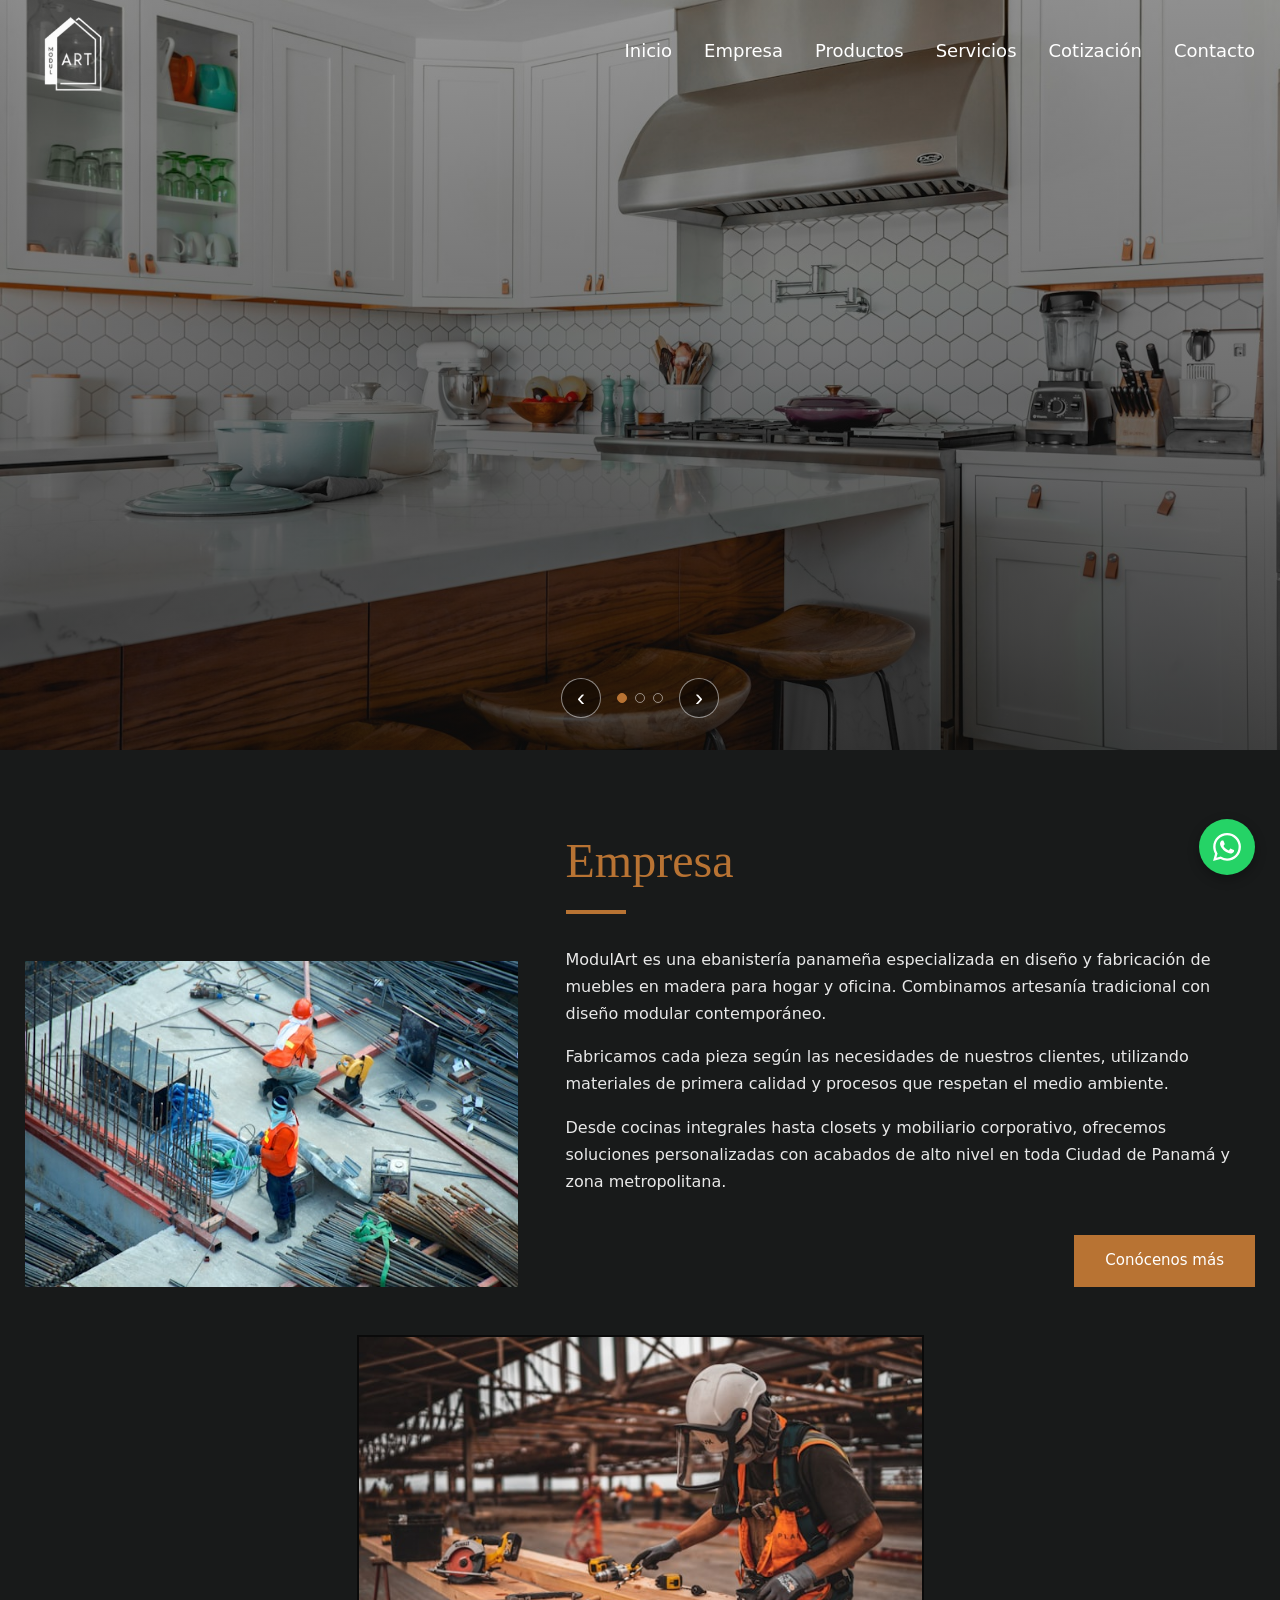
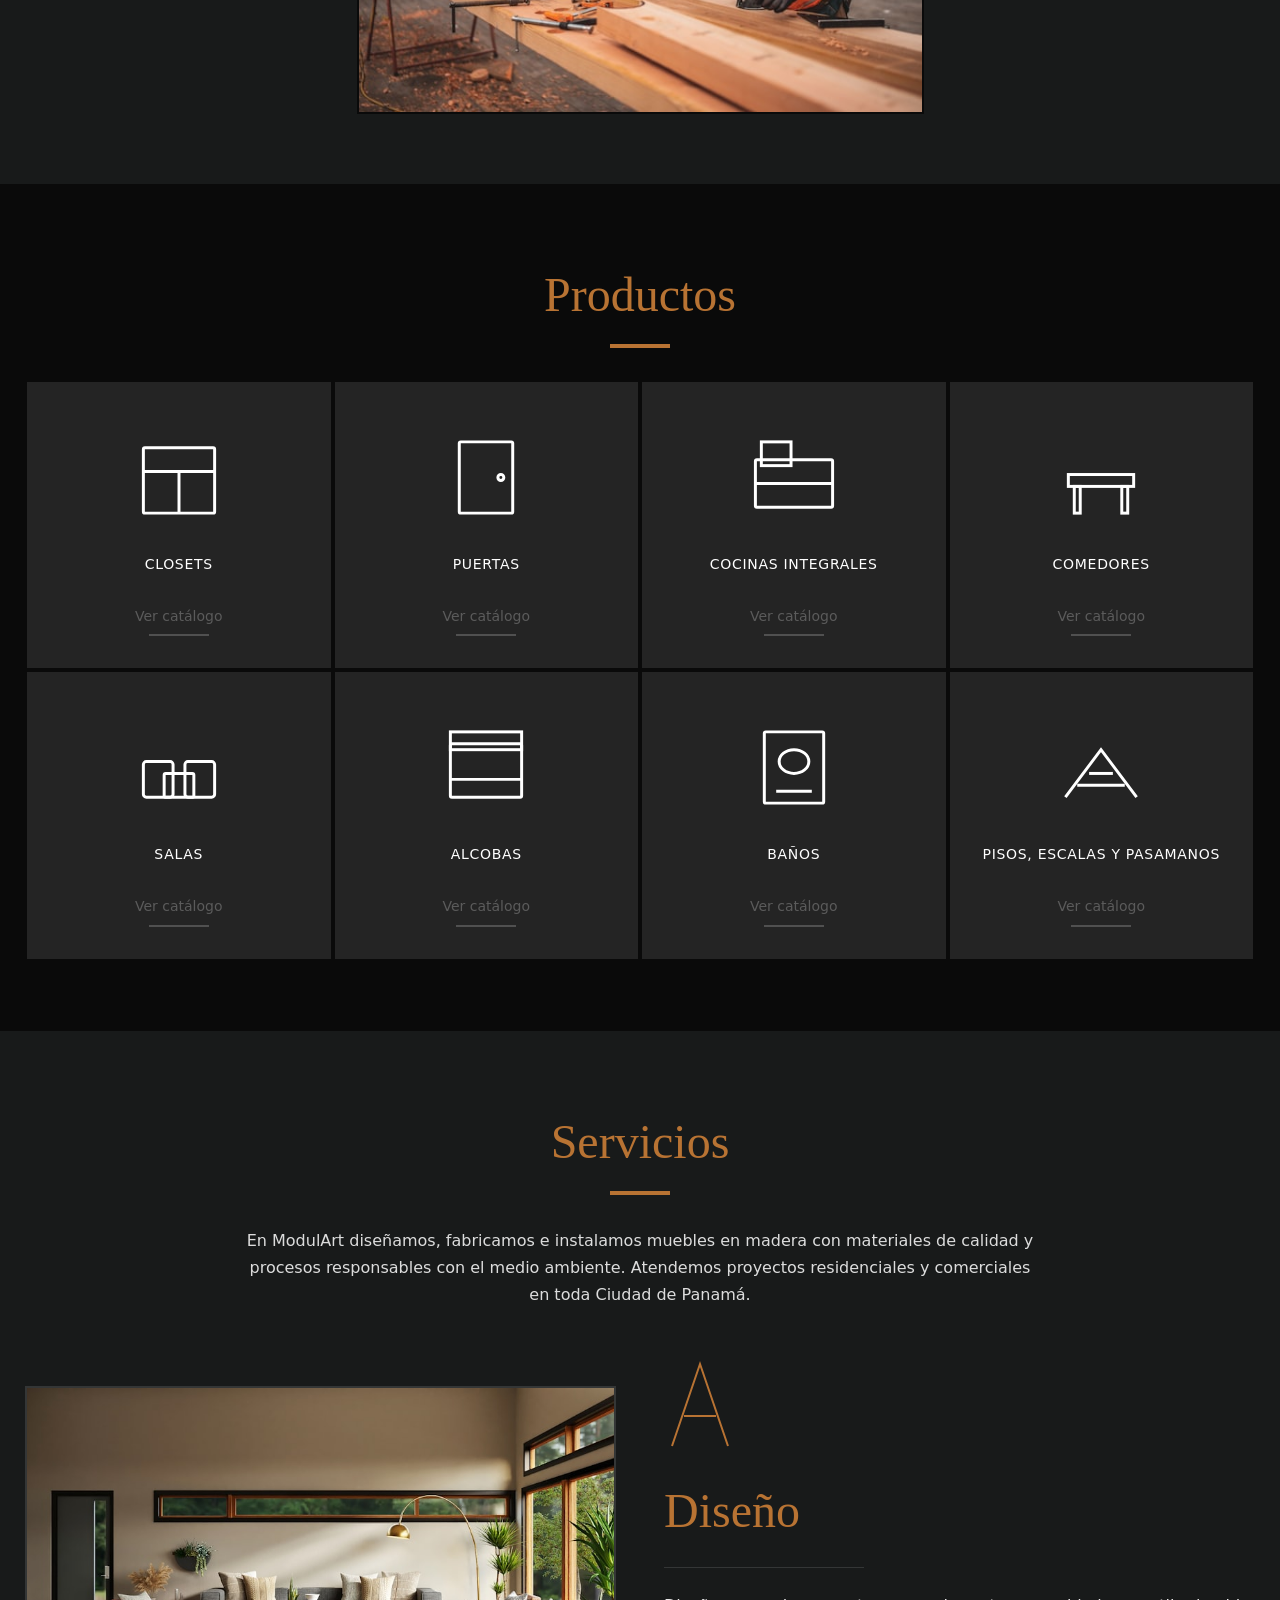
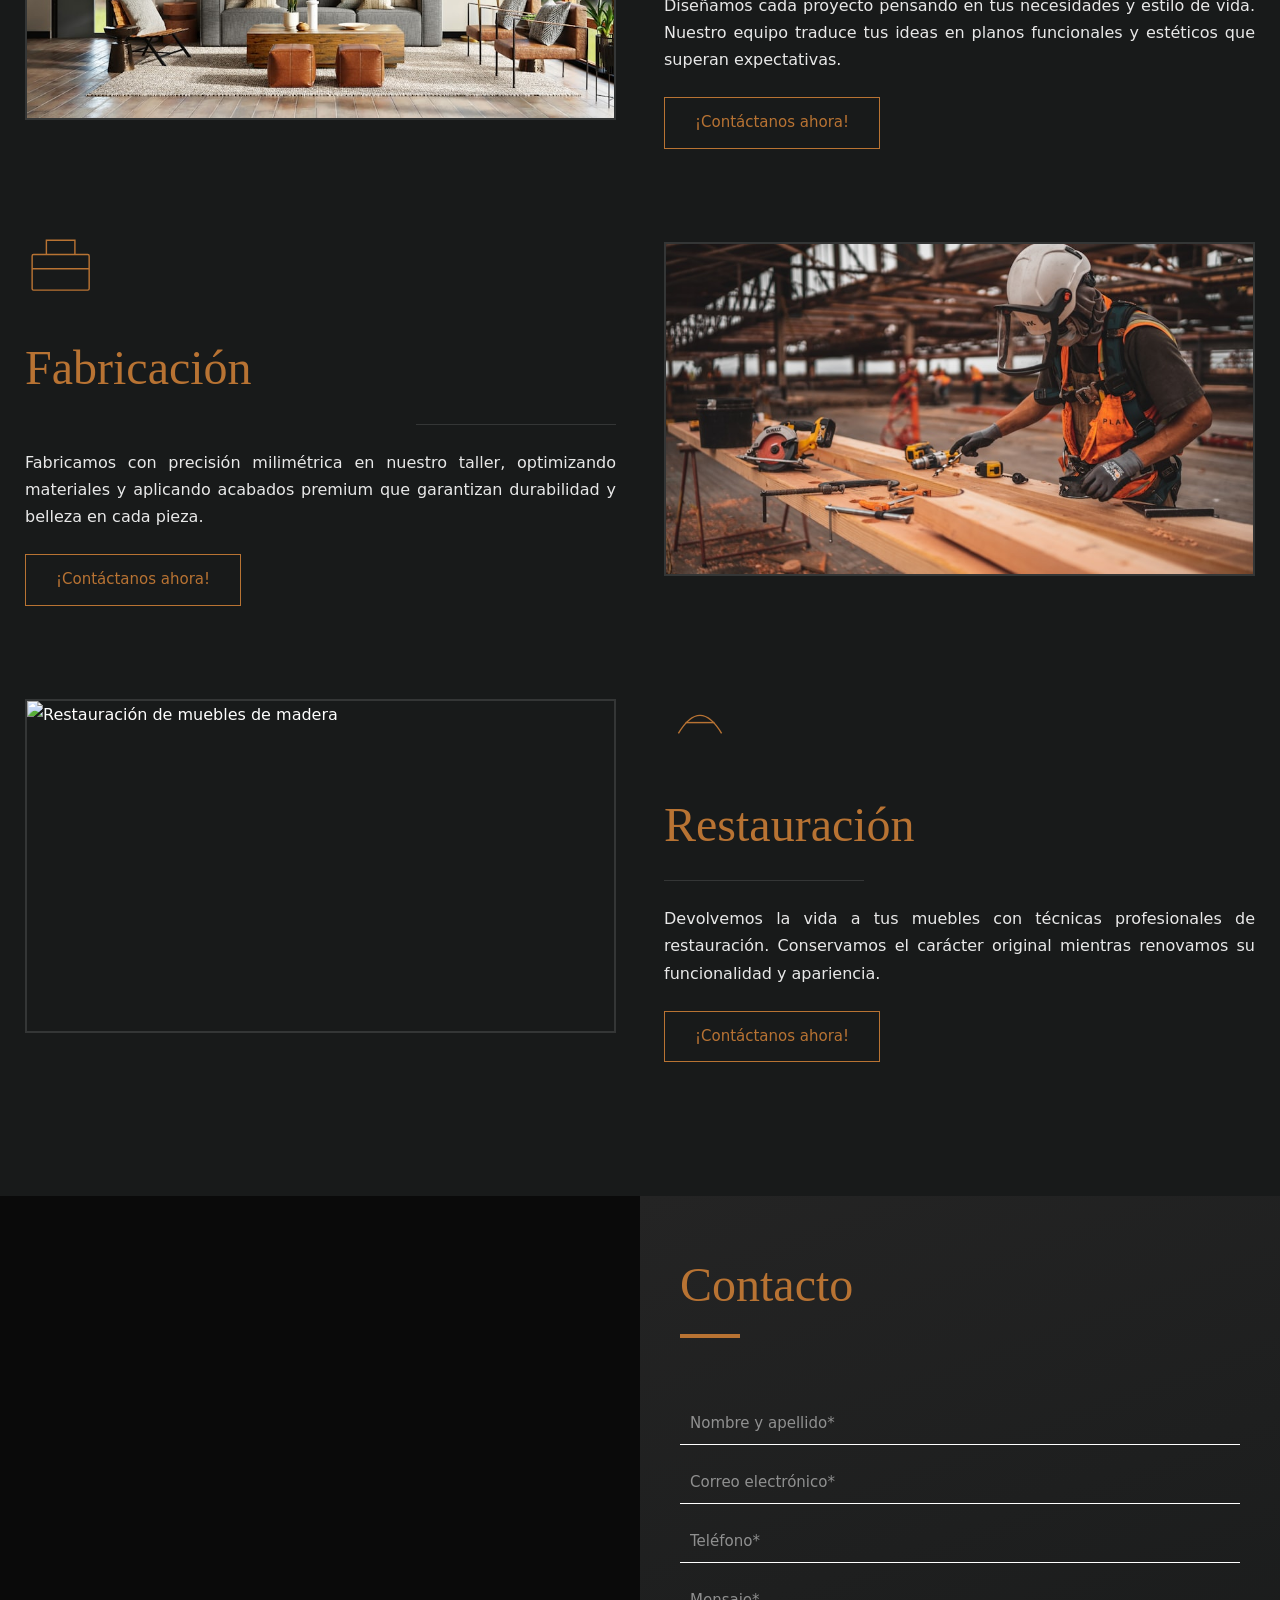
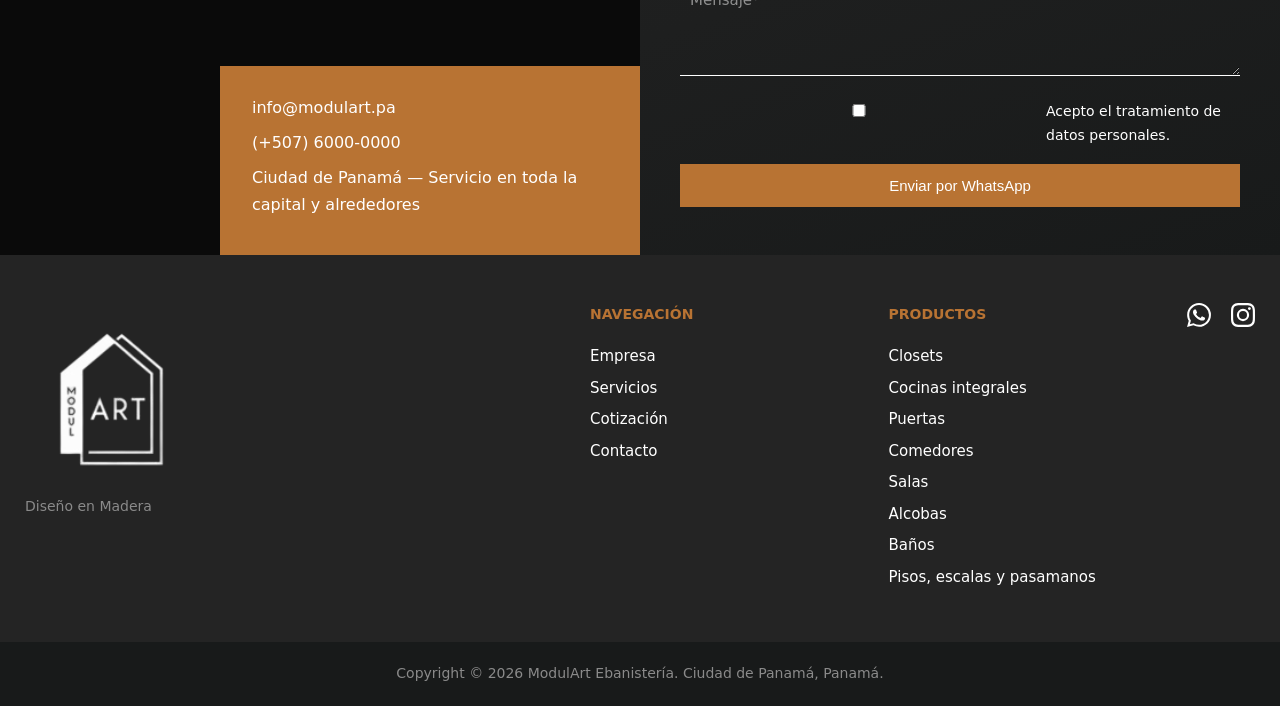
==== commit 52f9bec3: "fix: agregar Inicio al navbar y quitar iconos sociales Co-authored-by: Cursor <cursoragent@cursor.co" ====
--- a/index.html
+++ b/index.html
@@ -53,20 +53,13 @@
       </button>
       <nav class="header__nav" id="main-nav" aria-label="Navegación principal">
         <ul>
+          <li><a href="/">Inicio</a></li>
           <li><a href="#empresa">Empresa</a></li>
           <li><a href="#productos">Productos</a></li>
           <li><a href="#servicios">Servicios</a></li>
           <li><a href="/cotizacion">Cotización</a></li>
           <li><a href="#contacto">Contacto</a></li>
         </ul>
-        <div class="header__social">
-          <a href="https://wa.me/50760000000" target="_blank" rel="noopener noreferrer" aria-label="WhatsApp">
-            <svg width="20" height="20" viewBox="0 0 24 24" fill="currentColor" aria-hidden="true"><path d="M17.472 14.382c-.297-.149-1.758-.867-2.03-.967-.273-.099-.471-.148-.67.15-.197.297-.767.966-.94 1.164-.173.199-.347.223-.644.075-.297-.15-1.255-.463-2.39-1.475-.883-.788-1.48-1.761-1.653-2.059-.173-.297-.018-.458.13-.606.134-.133.298-.347.446-.52.149-.174.198-.298.298-.497.099-.198.05-.371-.025-.52-.075-.149-.669-1.612-.916-2.207-.242-.579-.487-.5-.669-.51-.173-.008-.371-.01-.57-.01-.198 0-.52.074-.792.372-.272.297-1.04 1.016-1.04 2.479 0 1.462 1.065 2.875 1.213 3.074.149.198 2.096 3.2 5.077 4.487.709.306 1.262.489 1.694.625.712.227 1.36.195 1.871.118.571-.085 1.758-.719 2.006-1.413.248-.694.248-1.289.173-1.413-.074-.124-.272-.198-.57-.347m-5.421 7.403h-.004a9.87 9.87 0 01-5.031-1.378l-.361-.214-3.741.982.998-3.648-.235-.374a9.86 9.86 0 01-1.51-5.26c.001-5.45 4.436-9.884 9.888-9.884 2.64 0 5.122 1.03 6.988 2.898a9.825 9.825 0 012.893 6.994c-.003 5.45-4.435 9.884-9.885 9.884m8.413-18.297A11.815 11.815 0 0012.05 0C5.495 0 .16 5.335.157 11.892c0 2.096.547 4.142 1.588 5.945L.057 24l6.305-1.654a11.882 11.882 0 005.683 1.448h.005c6.554 0 11.89-5.335 11.893-11.893a11.821 11.821 0 00-3.48-8.413z"/></svg>
-          </a>
-          <a href="https://instagram.com/modulart.pa" target="_blank" rel="noopener noreferrer" aria-label="Instagram">
-            <svg width="20" height="20" viewBox="0 0 24 24" fill="currentColor" aria-hidden="true"><path d="M12 2.163c3.204 0 3.584.012 4.85.07 3.252.148 4.771 1.691 4.919 4.919.058 1.265.069 1.645.069 4.849 0 3.205-.012 3.584-.069 4.849-.149 3.225-1.664 4.771-4.919 4.919-1.266.058-1.644.07-4.85.07-3.204 0-3.584-.012-4.849-.07-3.26-.149-4.771-1.699-4.919-4.92-.058-1.265-.07-1.644-.07-4.849 0-3.204.013-3.583.07-4.849.149-3.227 1.664-4.771 4.919-4.919 1.266-.057 1.645-.069 4.849-.069zM12 0C8.741 0 8.333.014 7.053.072 2.695.272.273 2.69.073 7.052.014 8.333 0 8.741 0 12c0 3.259.014 3.668.072 4.948.2 4.358 2.618 6.78 6.98 6.98C8.333 23.986 8.741 24 12 24c3.259 0 3.668-.014 4.948-.072 4.354-.2 6.782-2.618 6.979-6.98.059-1.28.073-1.689.073-4.948 0-3.259-.014-3.667-.072-4.947-.196-4.354-2.617-6.78-6.979-6.98C15.668.014 15.259 0 12 0zm0 5.838a6.162 6.162 0 100 12.324 6.162 6.162 0 000-12.324zM12 16a4 4 0 110-8 4 4 0 010 8zm6.406-11.845a1.44 1.44 0 100 2.881 1.44 1.44 0 000-2.881z"/></svg>
-          </a>
-        </div>
       </nav>
     </div>
   </header>
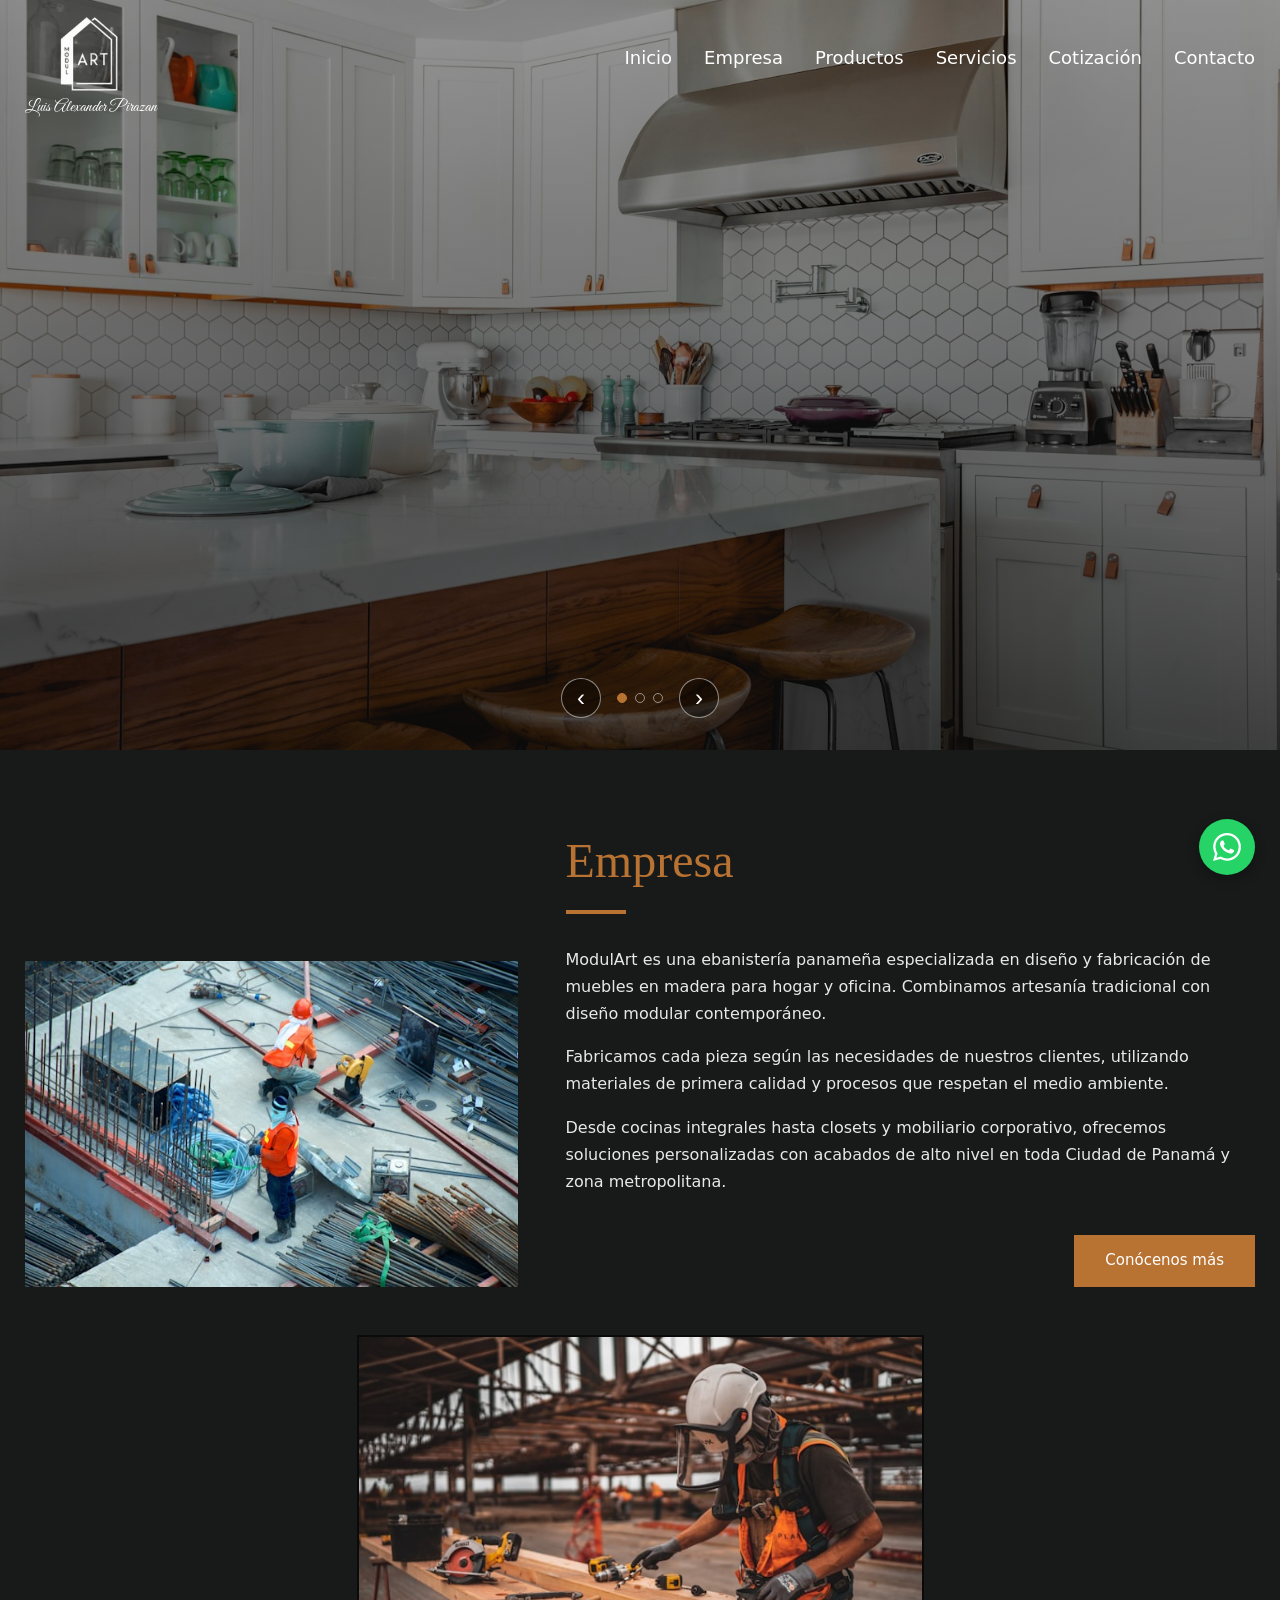
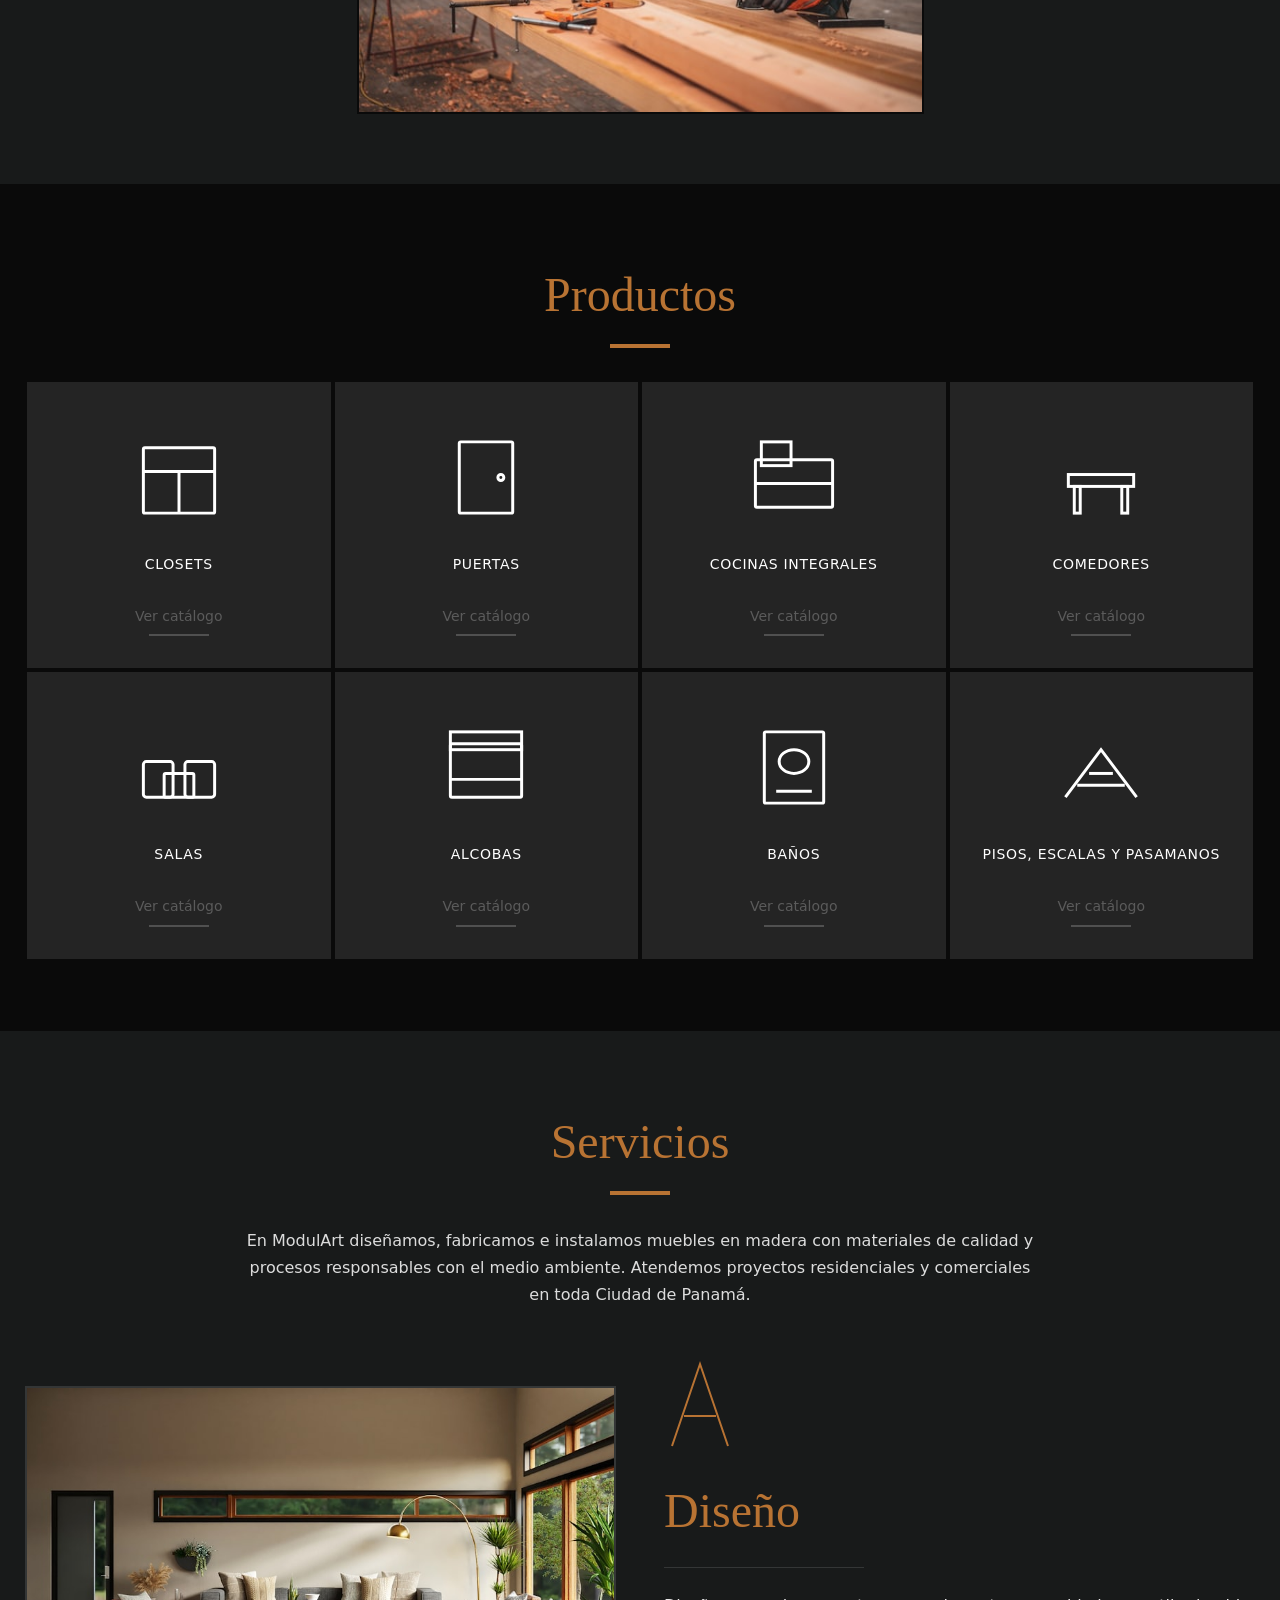
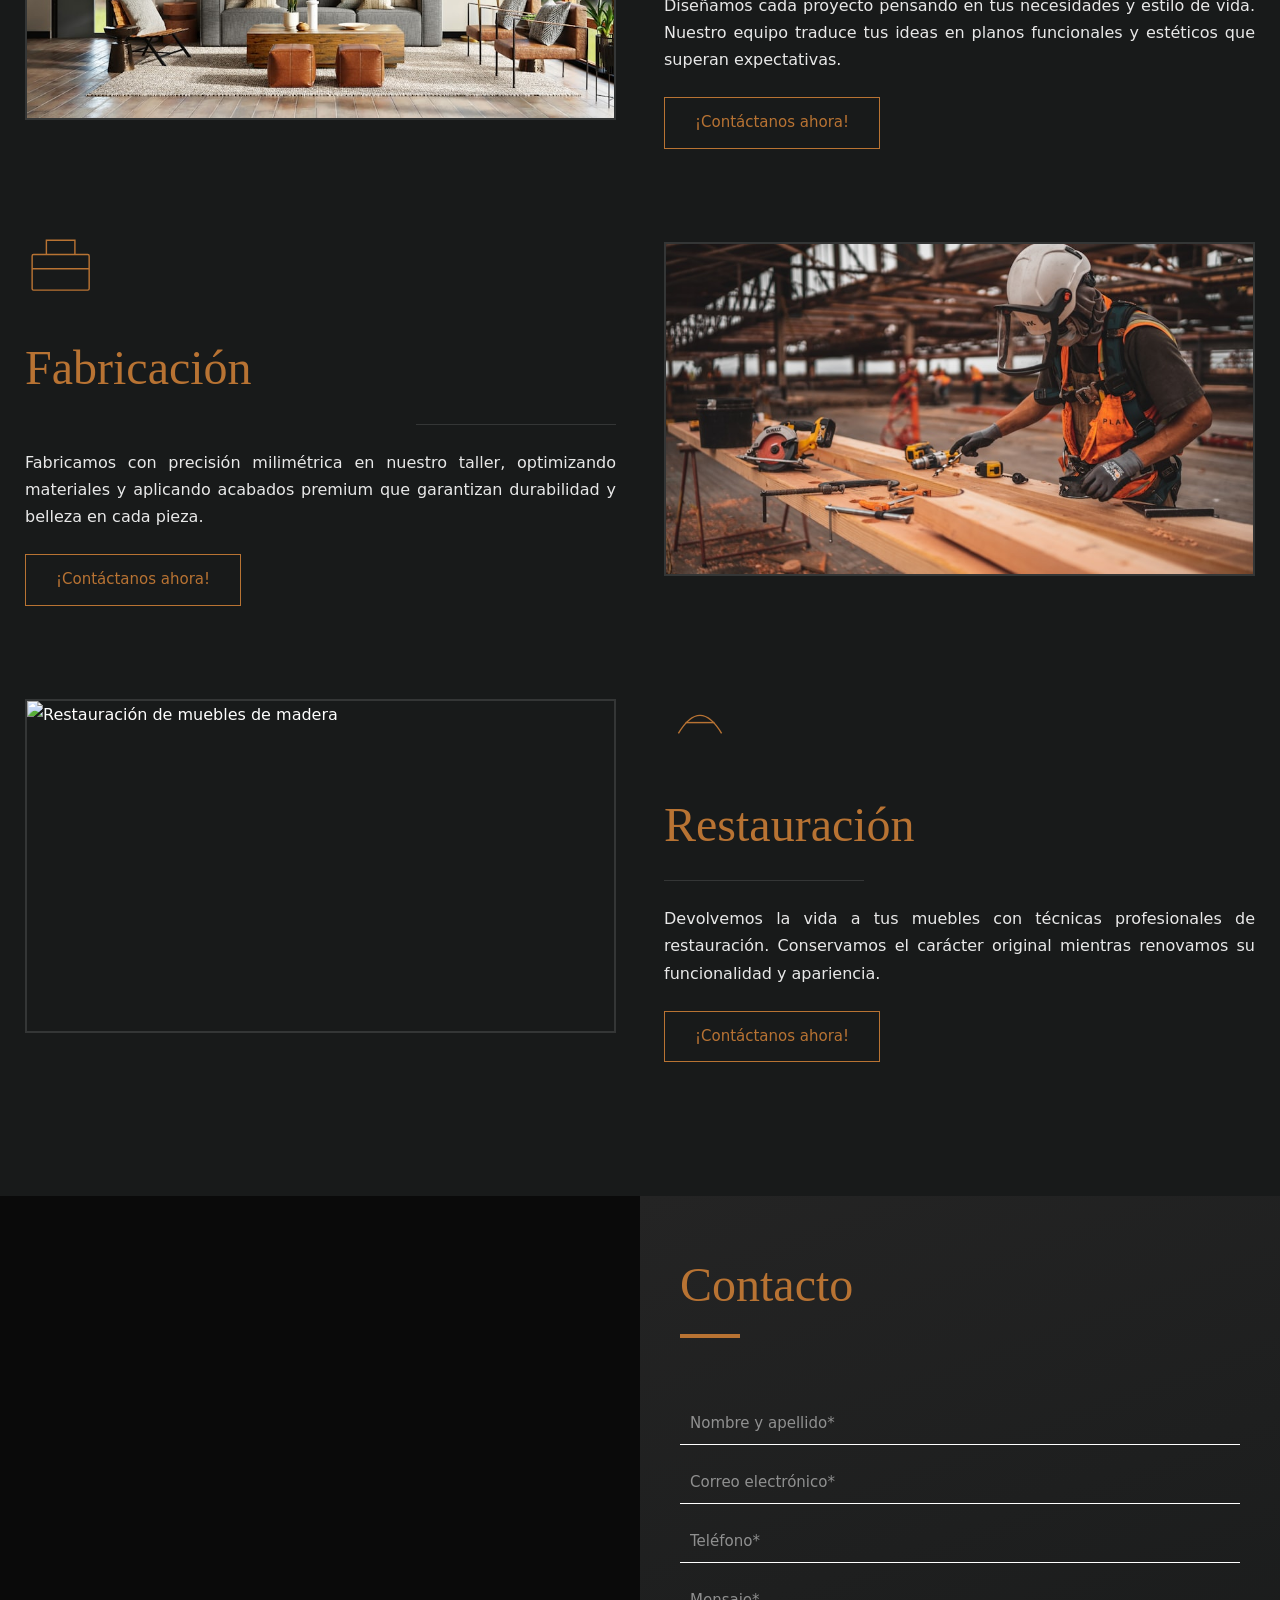
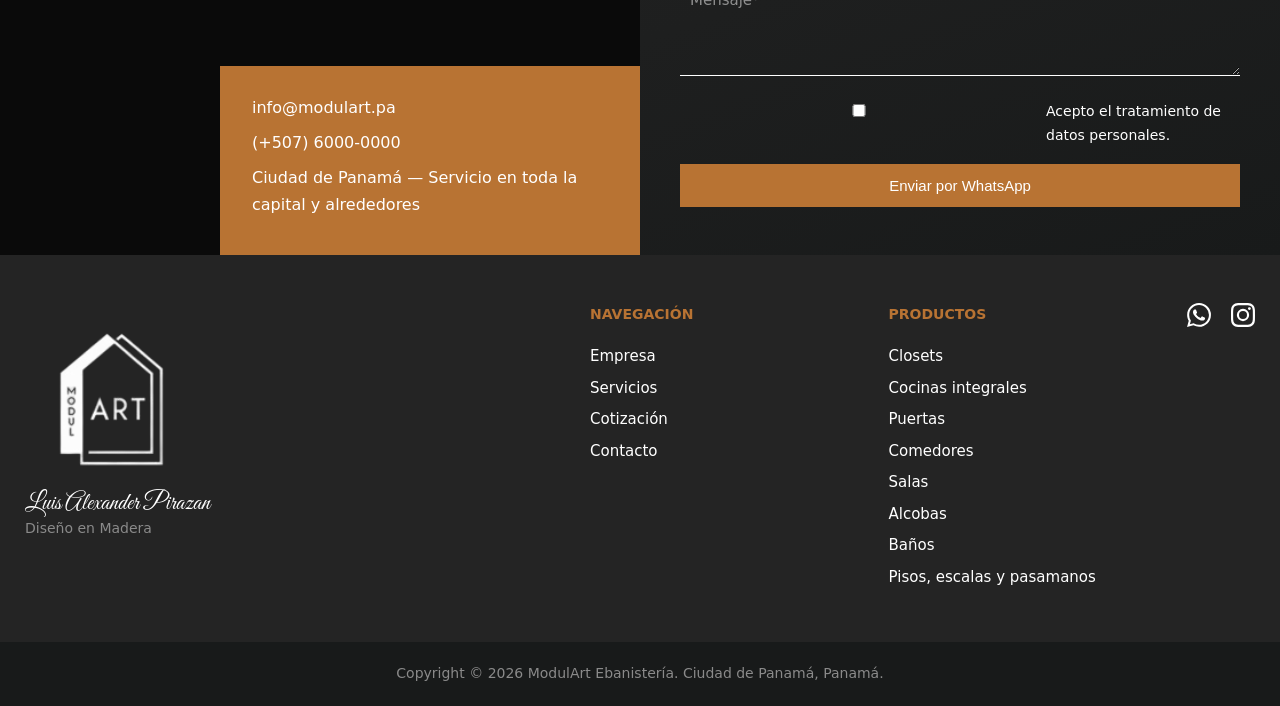
==== commit dfdebbf8: "feat: agregar firma Luis Alexander Pirazan debajo del logo Co-authored-by: Cursor <cursoragent@curso" ====
--- a/index.html
+++ b/index.html
@@ -47,6 +47,7 @@
     <div class="container header__inner">
       <a href="#" class="header__logo" aria-label="ModulArt inicio">
         <img src="/public/images/logo.png" alt="ModulArt — Diseño en Madera" width="140" height="140" decoding="async">
+        <span class="logo-signature">Luis Alexander Pirazan</span>
       </a>
       <button class="header__toggle" id="menu-toggle" aria-label="Abrir menú" aria-expanded="false">
         <span></span><span></span><span></span>
@@ -304,6 +305,7 @@
     <div class="container footer__grid">
       <div class="footer__brand">
         <img src="/public/images/logo.png" alt="ModulArt" width="180" height="180" loading="lazy" decoding="async">
+        <span class="logo-signature">Luis Alexander Pirazan</span>
         <p class="footer__tagline">Diseño en Madera</p>
       </div>
       <div class="footer__links">
--- a/css/styles.css
+++ b/css/styles.css
@@ -1,4 +1,6 @@
 /* ModulArt — Landing Page */
+@import url('https://fonts.googleapis.com/css2?family=Great+Vibes&display=swap');
+
 :root {
   --bg-dark: #0a0a0a;
   --bg-section: #181a1a;
@@ -11,6 +13,7 @@
   --border: rgba(255, 255, 255, 0.12);
   --font-body: system-ui, -apple-system, "Segoe UI", Roboto, sans-serif;
   --font-heading: Georgia, "Times New Roman", serif;
+  --font-signature: "Great Vibes", cursive;
   --header-h: 100px;
   --header-h-mobile: 72px;
   --mobile-header-offset: var(--header-h-mobile);
@@ -90,13 +93,38 @@
   gap: 1rem;
 }
 
+.header__logo {
+  display: flex;
+  flex-direction: column;
+  align-items: center;
+  text-align: center;
+  flex-shrink: 0;
+}
+
 .header__logo img {
   width: 100px;
   height: auto;
   transition: width var(--transition);
 }
 
+.logo-signature {
+  font-family: var(--font-signature);
+  color: #ffffff;
+  font-weight: 400;
+  line-height: 1;
+  white-space: nowrap;
+}
+
+.header__logo .logo-signature {
+  font-size: 1.05rem;
+  margin-top: -0.15rem;
+}
+
 .header--solid .header__logo img { width: 80px; }
+
+.header--solid .header__logo .logo-signature {
+  font-size: 0.95rem;
+}
 
 .header__toggle {
   display: none;
@@ -1045,7 +1073,12 @@
   align-items: start;
 }
 
-.footer__brand img { width: 180px; margin-bottom: 0.5rem; }
+.footer__brand img { width: 180px; margin-bottom: 0.15rem; }
+
+.footer__brand .logo-signature {
+  font-size: 1.5rem;
+  margin-bottom: 0.35rem;
+}
 .footer__tagline { color: var(--text-muted); font-size: 14px; }
 
 .footer__links h4 {
@@ -1166,8 +1199,19 @@
     width: 56px;
   }
 
+  .header__logo .logo-signature {
+    font-size: 0.72rem;
+    max-width: 7.5rem;
+    white-space: normal;
+    line-height: 1.05;
+  }
+
   .header--solid .header__logo img {
     width: 56px;
+  }
+
+  .header--solid .header__logo .logo-signature {
+    font-size: 0.72rem;
   }
 
   .header__toggle {
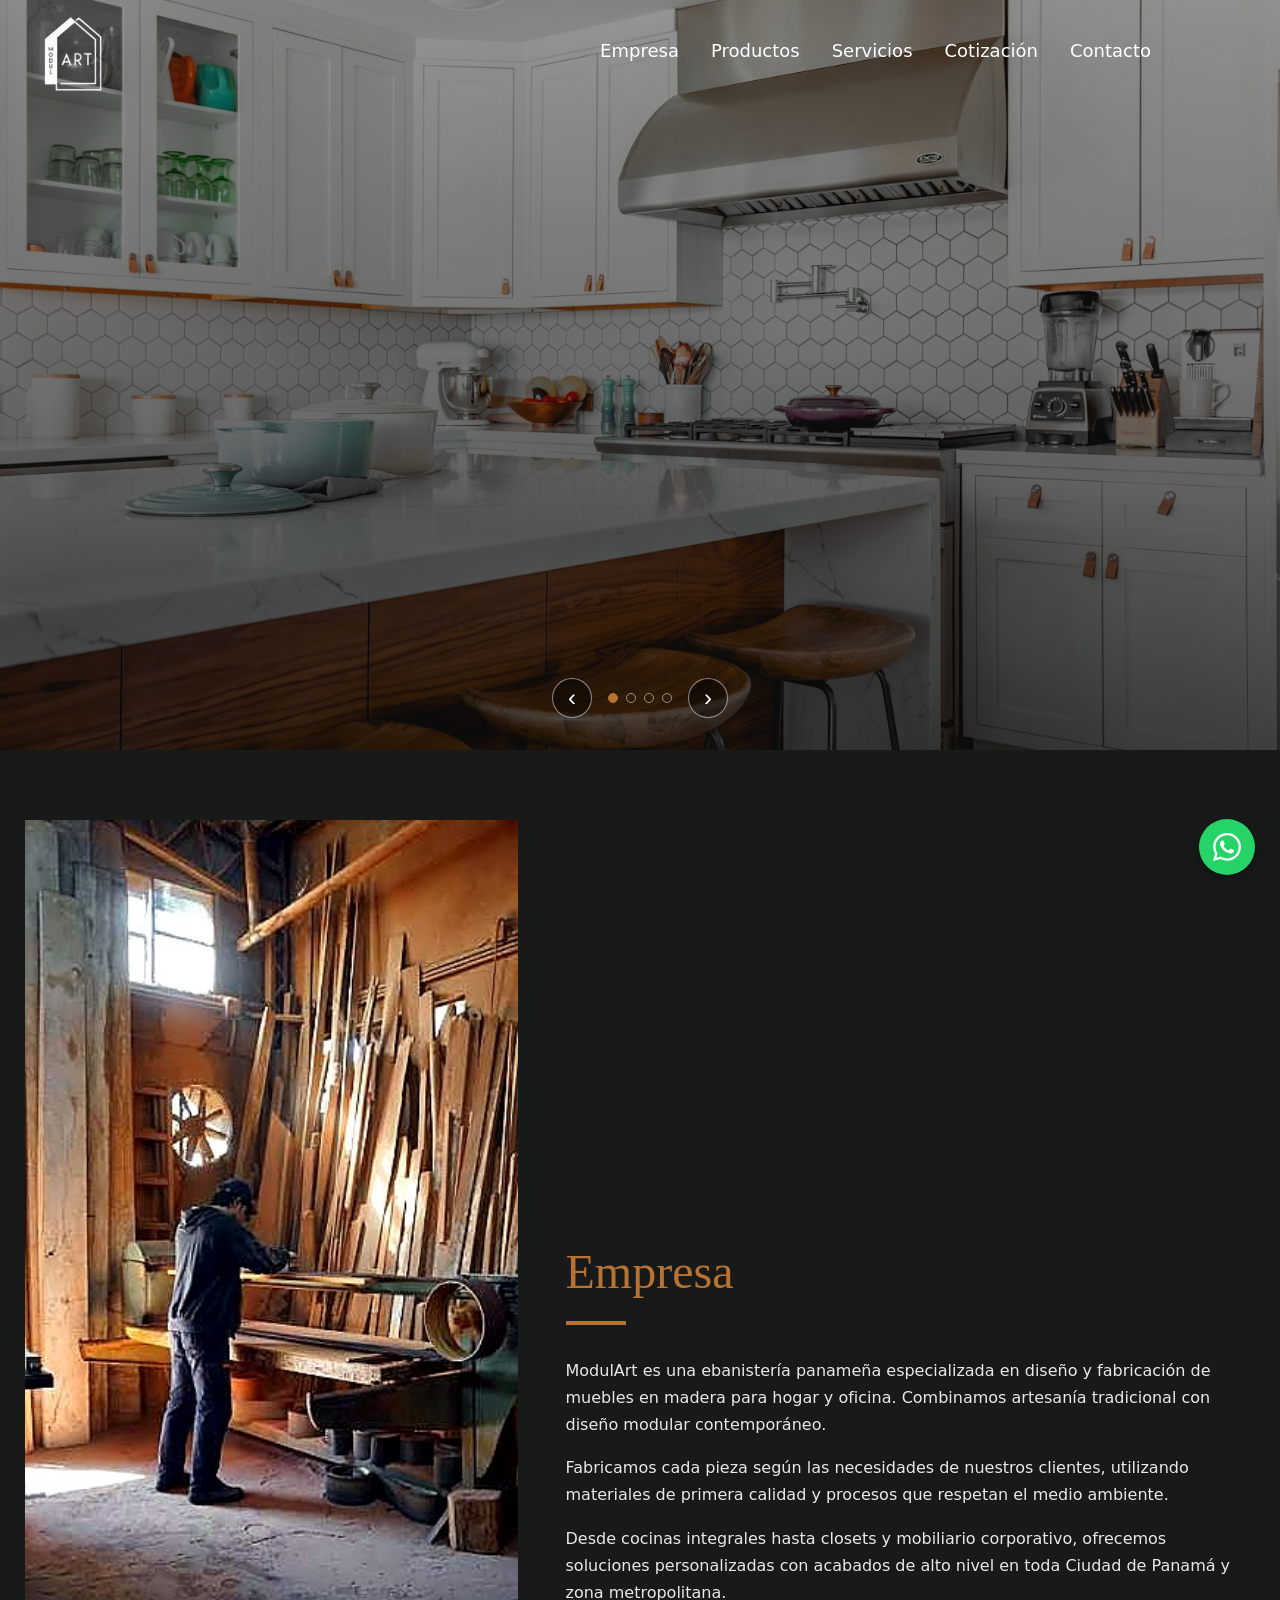
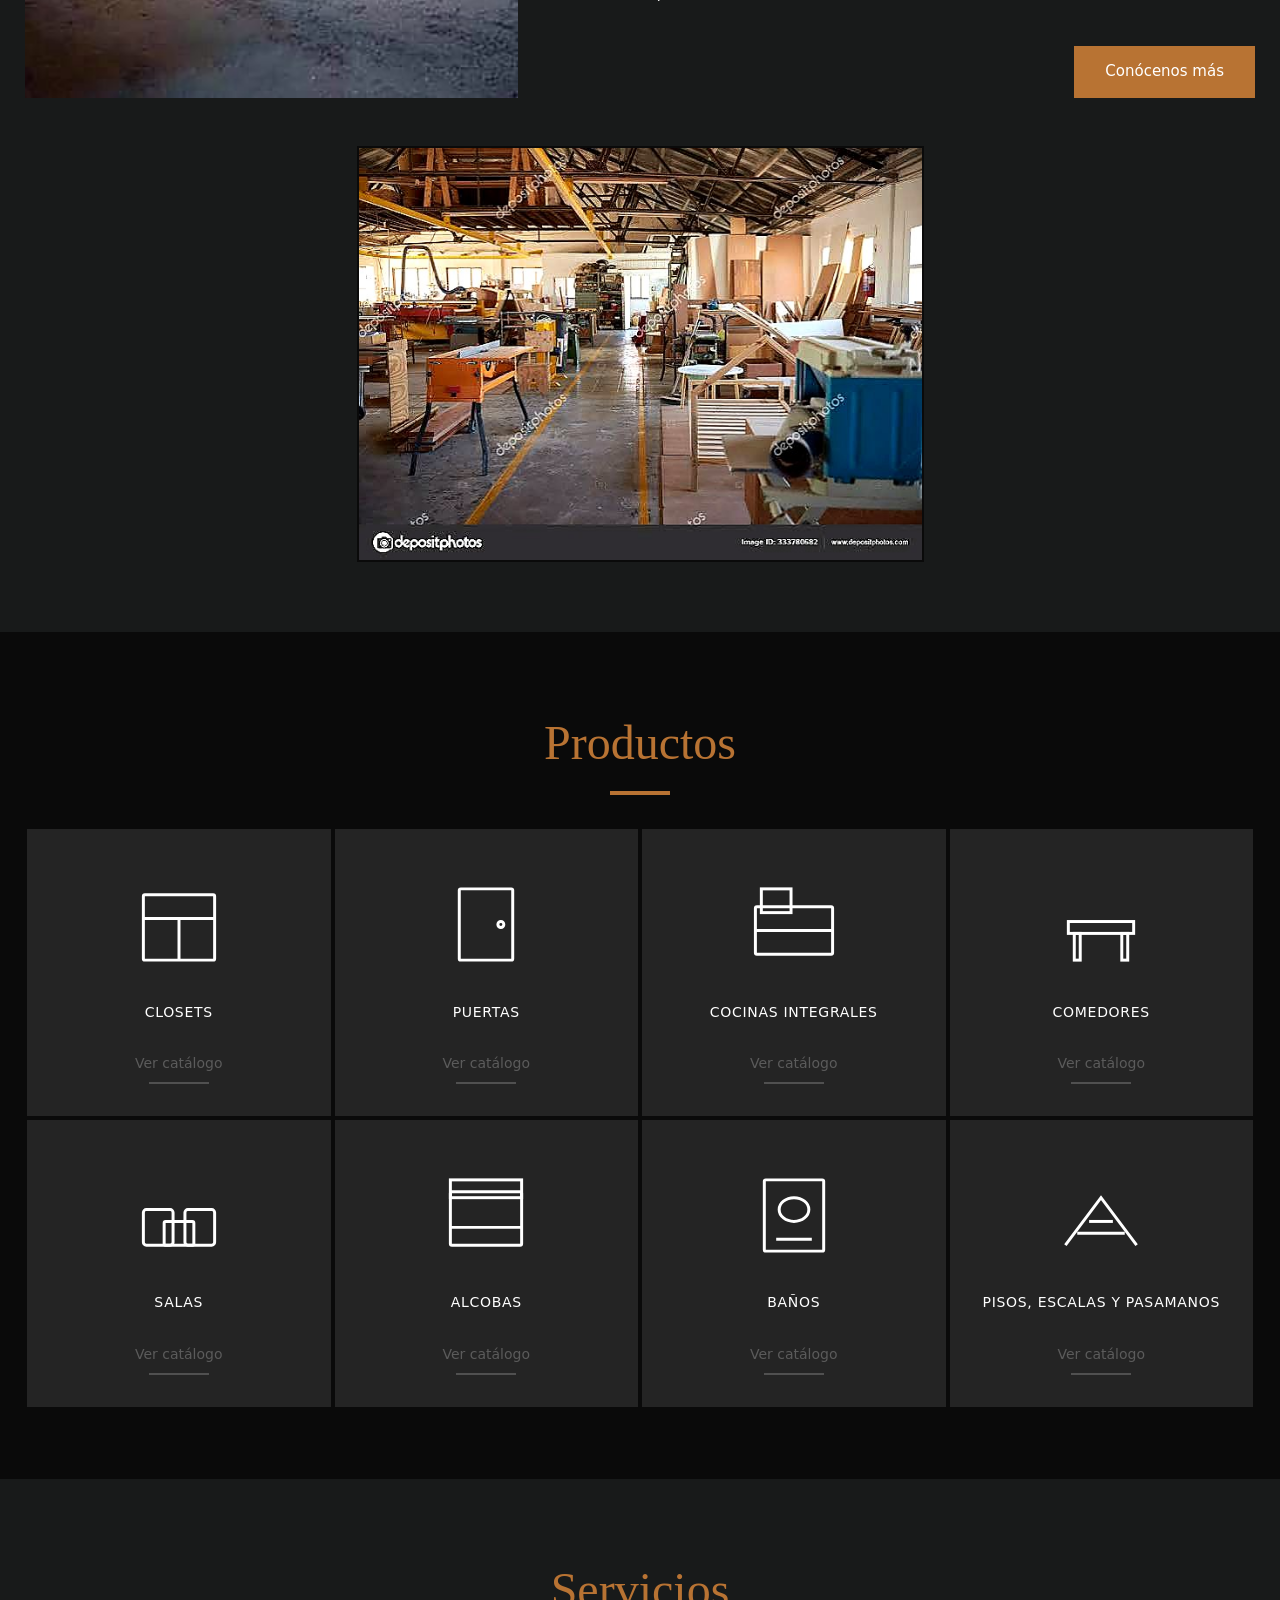
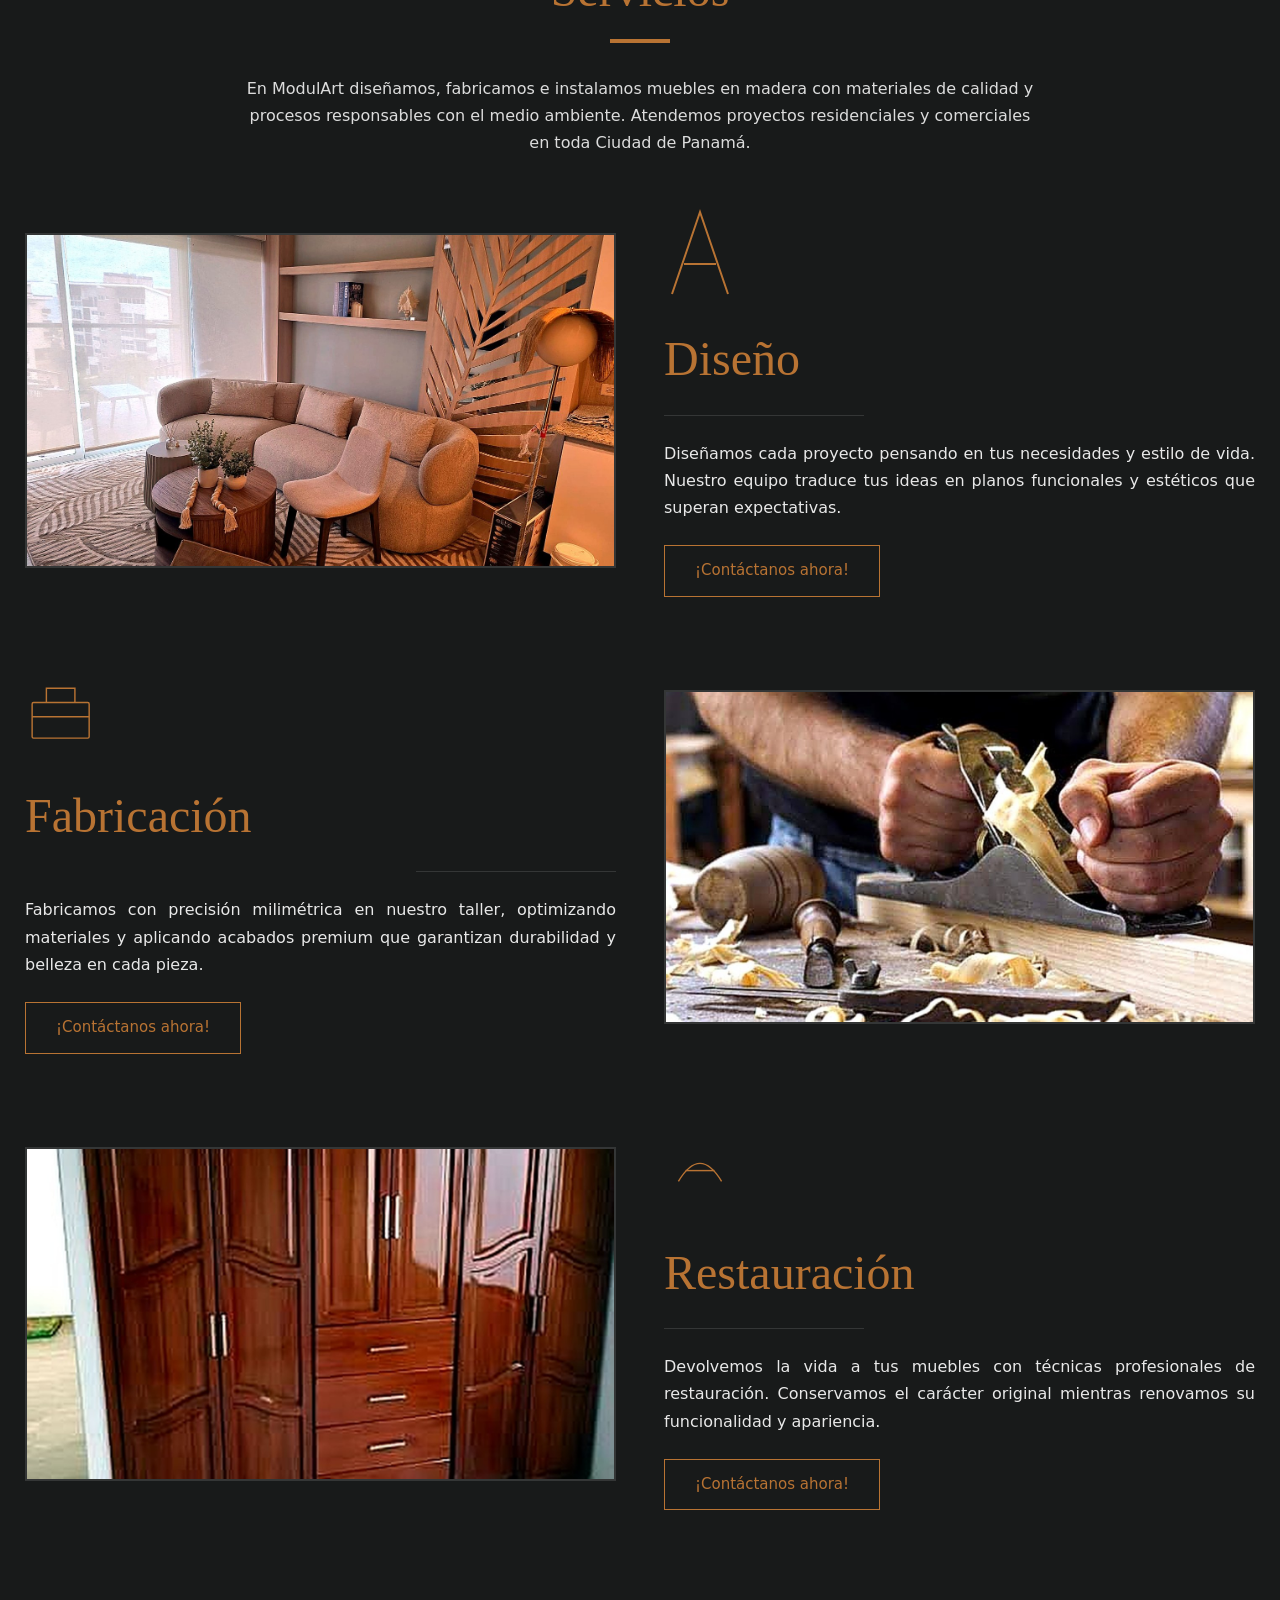
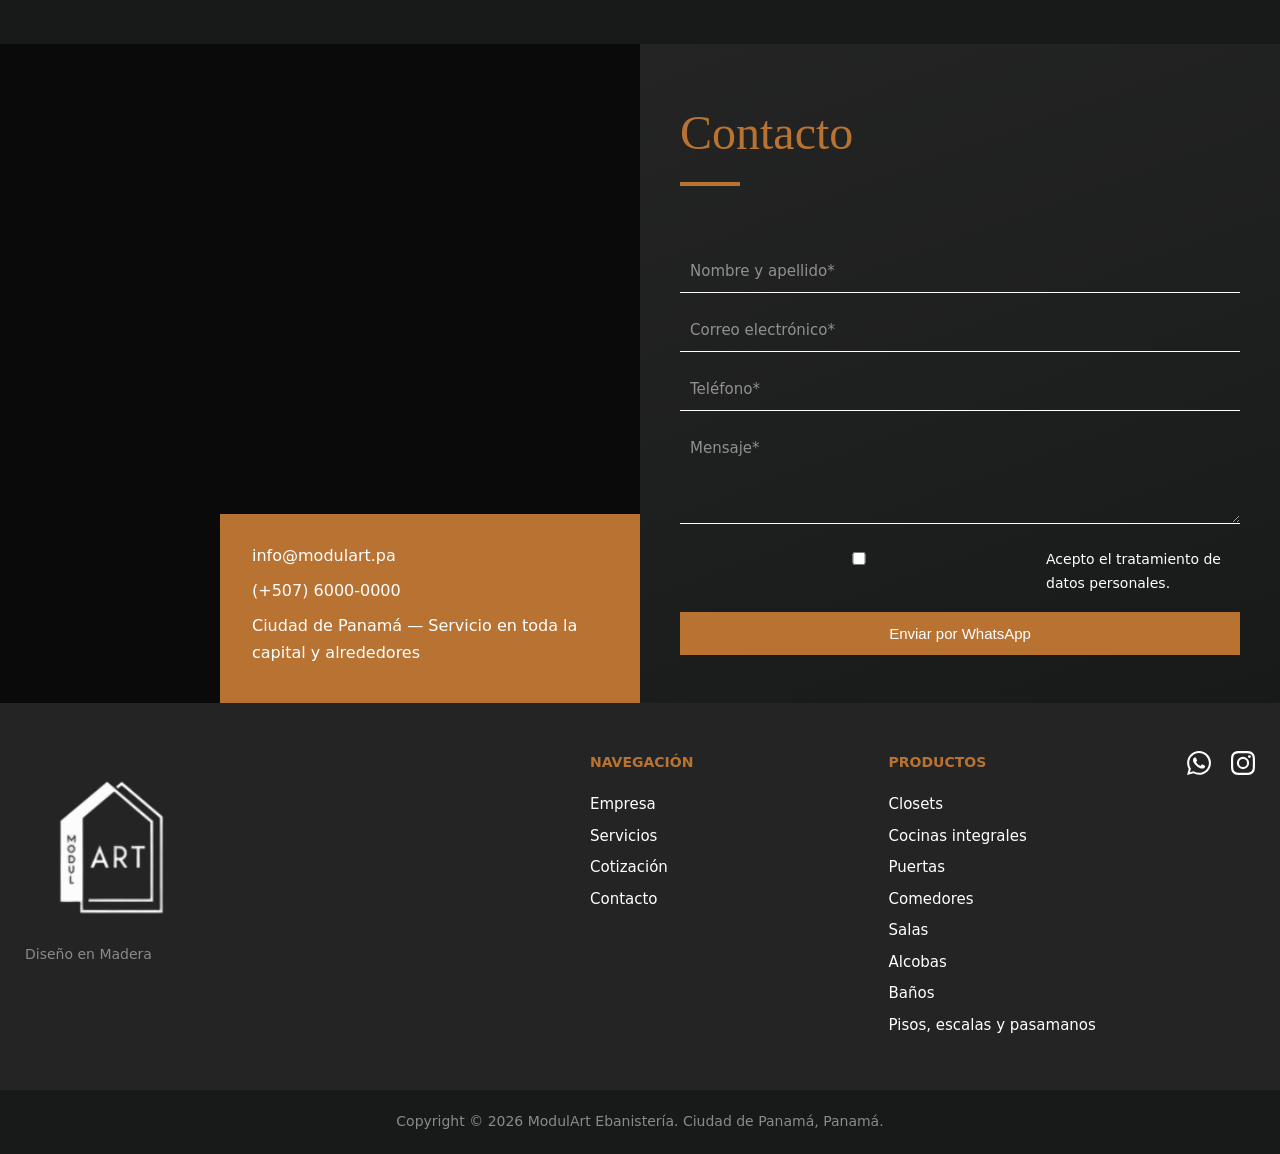
==== commit 0fa345c2: "fix: se adicionan imagnees" ====
--- a/index.html
+++ b/index.html
@@ -9,15 +9,6 @@
   <meta property="og:description" content="Ebanistería de alta calidad en Panamá. Diseño, fabricación e instalación de muebles en madera.">
   <meta property="og:type" content="website">
   <meta property="og:locale" content="es_PA">
-  <meta property="og:url" content="https://modulart-yeqc.vercel.app/">
-  <meta property="og:image" content="https://modulart-yeqc.vercel.app/public/images/og-image.png">
-  <meta property="og:image:width" content="1200">
-  <meta property="og:image:height" content="630">
-  <meta property="og:image:alt" content="ModulArt — Diseño en Madera, ebanistería en Panamá">
-  <meta name="twitter:card" content="summary_large_image">
-  <meta name="twitter:title" content="ModulArt | Diseño en Madera — Panamá">
-  <meta name="twitter:description" content="Ebanistería de alta calidad en Panamá. Diseño, fabricación e instalación de muebles en madera.">
-  <meta name="twitter:image" content="https://modulart-yeqc.vercel.app/public/images/og-image.png">
   <title>ModulArt | Diseño en Madera — Ebanistería en Panamá</title>
   <link rel="icon" href="/public/images/logo.png" type="image/png">
   <link rel="preload" as="image" href="/public/images/hero/slide-1.jpg" fetchpriority="high">
@@ -47,20 +38,26 @@
     <div class="container header__inner">
       <a href="#" class="header__logo" aria-label="ModulArt inicio">
         <img src="/public/images/logo.png" alt="ModulArt — Diseño en Madera" width="140" height="140" decoding="async">
-        <span class="logo-signature">Luis Alexander Pirazan</span>
       </a>
       <button class="header__toggle" id="menu-toggle" aria-label="Abrir menú" aria-expanded="false">
         <span></span><span></span><span></span>
       </button>
       <nav class="header__nav" id="main-nav" aria-label="Navegación principal">
         <ul>
-          <li><a href="/">Inicio</a></li>
           <li><a href="#empresa">Empresa</a></li>
           <li><a href="#productos">Productos</a></li>
           <li><a href="#servicios">Servicios</a></li>
           <li><a href="/cotizacion">Cotización</a></li>
           <li><a href="#contacto">Contacto</a></li>
         </ul>
+        <div class="header__social">
+          <a href="https://wa.me/50760000000" target="_blank" rel="noopener noreferrer" aria-label="WhatsApp">
+            <svg width="20" height="20" viewBox="0 0 24 24" fill="currentColor" aria-hidden="true"><path d="M17.472 14.382c-.297-.149-1.758-.867-2.03-.967-.273-.099-.471-.148-.67.15-.197.297-.767.966-.94 1.164-.173.199-.347.223-.644.075-.297-.15-1.255-.463-2.39-1.475-.883-.788-1.48-1.761-1.653-2.059-.173-.297-.018-.458.13-.606.134-.133.298-.347.446-.52.149-.174.198-.298.298-.497.099-.198.05-.371-.025-.52-.075-.149-.669-1.612-.916-2.207-.242-.579-.487-.5-.669-.51-.173-.008-.371-.01-.57-.01-.198 0-.52.074-.792.372-.272.297-1.04 1.016-1.04 2.479 0 1.462 1.065 2.875 1.213 3.074.149.198 2.096 3.2 5.077 4.487.709.306 1.262.489 1.694.625.712.227 1.36.195 1.871.118.571-.085 1.758-.719 2.006-1.413.248-.694.248-1.289.173-1.413-.074-.124-.272-.198-.57-.347m-5.421 7.403h-.004a9.87 9.87 0 01-5.031-1.378l-.361-.214-3.741.982.998-3.648-.235-.374a9.86 9.86 0 01-1.51-5.26c.001-5.45 4.436-9.884 9.888-9.884 2.64 0 5.122 1.03 6.988 2.898a9.825 9.825 0 012.893 6.994c-.003 5.45-4.435 9.884-9.885 9.884m8.413-18.297A11.815 11.815 0 0012.05 0C5.495 0 .16 5.335.157 11.892c0 2.096.547 4.142 1.588 5.945L.057 24l6.305-1.654a11.882 11.882 0 005.683 1.448h.005c6.554 0 11.89-5.335 11.893-11.893a11.821 11.821 0 00-3.48-8.413z"/></svg>
+          </a>
+          <a href="https://instagram.com/modulart.pa" target="_blank" rel="noopener noreferrer" aria-label="Instagram">
+            <svg width="20" height="20" viewBox="0 0 24 24" fill="currentColor" aria-hidden="true"><path d="M12 2.163c3.204 0 3.584.012 4.85.07 3.252.148 4.771 1.691 4.919 4.919.058 1.265.069 1.645.069 4.849 0 3.205-.012 3.584-.069 4.849-.149 3.225-1.664 4.771-4.919 4.919-1.266.058-1.644.07-4.85.07-3.204 0-3.584-.012-4.849-.07-3.26-.149-4.771-1.699-4.919-4.92-.058-1.265-.07-1.644-.07-4.849 0-3.204.013-3.583.07-4.849.149-3.227 1.664-4.771 4.919-4.919 1.266-.057 1.645-.069 4.849-.069zM12 0C8.741 0 8.333.014 7.053.072 2.695.272.273 2.69.073 7.052.014 8.333 0 8.741 0 12c0 3.259.014 3.668.072 4.948.2 4.358 2.618 6.78 6.98 6.98C8.333 23.986 8.741 24 12 24c3.259 0 3.668-.014 4.948-.072 4.354-.2 6.782-2.618 6.979-6.98.059-1.28.073-1.689.073-4.948 0-3.259-.014-3.667-.072-4.947-.196-4.354-2.617-6.78-6.979-6.98C15.668.014 15.259 0 12 0zm0 5.838a6.162 6.162 0 100 12.324 6.162 6.162 0 000-12.324zM12 16a4 4 0 110-8 4 4 0 010 8zm6.406-11.845a1.44 1.44 0 100 2.881 1.44 1.44 0 000-2.881z"/></svg>
+          </a>
+        </div>
       </nav>
     </div>
   </header>
@@ -74,24 +71,32 @@
         <div class="hero__slide hero__slide--active">
           <img
             src="/public/images/hero/slide-1.jpg"
-            alt="Cocina integral moderna en madera"
-            width="1600" height="750"
+            alt="Sala moderna con panel de madera y aparador curvo"
+            width="1600" height="900"
             fetchpriority="high"
             decoding="async">
         </div>
         <div class="hero__slide">
           <img
             src="/public/images/hero/slide-2.jpg"
-            alt="Interior con mobiliario de madera de diseño"
-            width="1600" height="750"
+            alt="Sala moderna con estantería de madera e iluminación LED"
+            width="1600" height="900"
             loading="lazy"
             decoding="async">
         </div>
         <div class="hero__slide">
           <img
             src="/public/images/hero/slide-3.jpg"
-            alt="Closet y almacenamiento modular en madera"
-            width="1600" height="750"
+            alt="Sala y cocina integradas con techo en listones de madera"
+            width="1600" height="900"
+            loading="lazy"
+            decoding="async">
+        </div>
+        <div class="hero__slide">
+          <img
+            src="/public/images/hero/slide-4.jpg"
+            alt="Sala minimalista con panel de madera y mueble TV flotante"
+            width="1600" height="900"
             loading="lazy"
             decoding="async">
         </div>
@@ -111,7 +116,7 @@
           <div class="section__media">
             <img
               src="/public/images/empresa/taller.jpg"
-              alt="Artesano trabajando madera en taller"
+              alt="Artesano trabajando madera en taller ModulArt"
               width="459" height="585"
               loading="lazy"
               decoding="async">
@@ -128,7 +133,7 @@
         <div class="section__secondary-img">
           <img
             src="/public/images/empresa/maquinaria.jpg"
-            alt="Taller de ebanistería con maquinaria profesional"
+            alt="Taller de ebanistería ModulArt con maquinaria profesional"
             width="567" height="494"
             loading="lazy"
             decoding="async">
@@ -211,7 +216,7 @@
 
         <div class="service-block">
           <div class="service-block__img">
-            <img src="/public/images/servicios/diseno.jpg" alt="Diseño de interiores con madera" width="895" height="480" loading="lazy" decoding="async">
+            <img src="/public/images/servicios/diseno.jpg" alt="Diseño de mobiliario en madera a medida" width="1400" height="788" loading="lazy" decoding="async">
           </div>
           <div class="service-block__content">
             <div class="service-block__icon" aria-hidden="true">
@@ -225,7 +230,7 @@
 
         <div class="service-block service-block--reverse">
           <div class="service-block__img">
-            <img src="/public/images/servicios/fabricacion.jpg" alt="Proceso de fabricación en taller" width="895" height="480" loading="lazy" decoding="async">
+            <img src="/public/images/servicios/fabricacion.jpg" alt="Fabricación artesanal en taller ModulArt" width="1400" height="788" loading="lazy" decoding="async">
           </div>
           <div class="service-block__content">
             <div class="service-block__icon" aria-hidden="true">
@@ -239,7 +244,7 @@
 
         <div class="service-block">
           <div class="service-block__img">
-            <img src="/public/images/servicios/restauracion.jpg" alt="Restauración de muebles de madera" width="895" height="480" loading="lazy" decoding="async">
+            <img src="/public/images/servicios/restauracion.jpg" alt="Restauración de muebles clásicos en madera" width="1400" height="788" loading="lazy" decoding="async">
           </div>
           <div class="service-block__content">
             <div class="service-block__icon" aria-hidden="true">
@@ -305,7 +310,6 @@
     <div class="container footer__grid">
       <div class="footer__brand">
         <img src="/public/images/logo.png" alt="ModulArt" width="180" height="180" loading="lazy" decoding="async">
-        <span class="logo-signature">Luis Alexander Pirazan</span>
         <p class="footer__tagline">Diseño en Madera</p>
       </div>
       <div class="footer__links">
--- a/css/styles.css
+++ b/css/styles.css
@@ -1,6 +1,4 @@
 /* ModulArt — Landing Page */
-@import url('https://fonts.googleapis.com/css2?family=Great+Vibes&display=swap');
-
 :root {
   --bg-dark: #0a0a0a;
   --bg-section: #181a1a;
@@ -13,10 +11,8 @@
   --border: rgba(255, 255, 255, 0.12);
   --font-body: system-ui, -apple-system, "Segoe UI", Roboto, sans-serif;
   --font-heading: Georgia, "Times New Roman", serif;
-  --font-signature: "Great Vibes", cursive;
   --header-h: 100px;
   --header-h-mobile: 72px;
-  --mobile-header-offset: var(--header-h-mobile);
   --transition: 0.3s ease;
 }
 
@@ -93,38 +89,13 @@
   gap: 1rem;
 }
 
-.header__logo {
-  display: flex;
-  flex-direction: column;
-  align-items: center;
-  text-align: center;
-  flex-shrink: 0;
-}
-
 .header__logo img {
   width: 100px;
   height: auto;
   transition: width var(--transition);
 }
 
-.logo-signature {
-  font-family: var(--font-signature);
-  color: #ffffff;
-  font-weight: 400;
-  line-height: 1;
-  white-space: nowrap;
-}
-
-.header__logo .logo-signature {
-  font-size: 1.05rem;
-  margin-top: -0.15rem;
-}
-
 .header--solid .header__logo img { width: 80px; }
-
-.header--solid .header__logo .logo-signature {
-  font-size: 0.95rem;
-}
 
 .header__toggle {
   display: none;
@@ -514,6 +485,10 @@
   object-fit: cover;
 }
 
+.product-hero__img--empty {
+  background: linear-gradient(135deg, #1a1510 0%, #2d2419 50%, #1a1510 100%);
+}
+
 .product-hero__overlay {
   position: absolute;
   inset: 0;
@@ -1073,12 +1048,7 @@
   align-items: start;
 }
 
-.footer__brand img { width: 180px; margin-bottom: 0.15rem; }
-
-.footer__brand .logo-signature {
-  font-size: 1.5rem;
-  margin-bottom: 0.35rem;
-}
+.footer__brand img { width: 180px; margin-bottom: 0.5rem; }
 .footer__tagline { color: var(--text-muted); font-size: 14px; }
 
 .footer__links h4 {
@@ -1116,7 +1086,7 @@
   position: fixed;
   inset: 0;
   background: rgba(0, 0, 0, 0.72);
-  z-index: 10048;
+  z-index: 10049;
   backdrop-filter: blur(2px);
   -webkit-backdrop-filter: blur(2px);
 }
@@ -1159,26 +1129,22 @@
   }
 
   .header {
-    background: transparent;
-    backdrop-filter: none;
-    -webkit-backdrop-filter: none;
-    border-bottom-color: transparent;
-    z-index: 10050;
-  }
-
-  .header.header--solid {
-    background: rgba(10, 10, 10, 0.92);
-    backdrop-filter: blur(8px);
-    -webkit-backdrop-filter: blur(8px);
-    border-bottom-color: var(--border);
-  }
-
-  body.nav-open .header {
-    z-index: 10050;
     background: rgba(10, 10, 10, 0.98);
     backdrop-filter: none;
     -webkit-backdrop-filter: none;
     border-bottom-color: var(--border);
+    z-index: 10050;
+  }
+
+  .header.header--solid {
+    backdrop-filter: none;
+    -webkit-backdrop-filter: none;
+    background: rgba(10, 10, 10, 0.98);
+  }
+
+  body.nav-open .header {
+    z-index: 10050;
+    background: rgba(10, 10, 10, 0.98);
   }
 
   body.nav-open .whatsapp-float {
@@ -1199,19 +1165,8 @@
     width: 56px;
   }
 
-  .header__logo .logo-signature {
-    font-size: 0.72rem;
-    max-width: 7.5rem;
-    white-space: normal;
-    line-height: 1.05;
-  }
-
   .header--solid .header__logo img {
     width: 56px;
-  }
-
-  .header--solid .header__logo .logo-signature {
-    font-size: 0.72rem;
   }
 
   .header__toggle {
@@ -1221,11 +1176,11 @@
     z-index: 10052;
   }
 
-  /* Menú móvil: debajo de la barra (logo + hamburguesa), no detrás */
+  /* Menú overlay a pantalla completa (fuera del flujo del header) */
   .header__nav {
     display: none;
     position: fixed;
-    top: var(--mobile-header-offset);
+    top: 0;
     left: 0;
     right: 0;
     bottom: 0;
@@ -1233,10 +1188,12 @@
     flex-direction: column;
     align-items: stretch;
     justify-content: flex-start;
-    padding: 1rem 1.25rem calc(2rem + env(safe-area-inset-bottom, 0px));
-    gap: 0;
-    background: var(--bg-dark);
-    border-top: 1px solid var(--border);
+    padding: calc(var(--header-h-mobile) + 1.25rem) 1.25rem 2rem;
+    gap: 1.5rem;
+    background: rgba(12, 12, 12, 0.98);
+    backdrop-filter: blur(16px);
+    -webkit-backdrop-filter: blur(16px);
+    border-bottom: none;
     overflow-y: auto;
     -webkit-overflow-scrolling: touch;
     pointer-events: auto;
@@ -1263,17 +1220,14 @@
 
   .header__nav a {
     display: block;
-    padding: 1.125rem 0.75rem;
-    font-size: 1.125rem;
+    padding: 1rem 0.5rem;
+    font-size: 17px;
     font-weight: 500;
-    color: var(--text);
-    letter-spacing: 0.02em;
   }
 
   .header__nav a:hover,
   .header__nav a:focus-visible {
     color: var(--accent);
-    background: rgba(255, 255, 255, 0.04);
   }
 
   .header__social {
@@ -1426,6 +1380,11 @@
     justify-content: center;
   }
 
+  .hero {
+    min-height: 55vh;
+    height: min(85vh, 600px);
+  }
+
   .hero__controls {
     bottom: 1.25rem;
     gap: 0.75rem;
@@ -1445,73 +1404,6 @@
   }
 }
 
-@media (min-width: 993px) {
-  .nav-backdrop,
-  .nav-backdrop--visible {
-    display: none !important;
-  }
-
-  body.nav-open {
-    overflow: auto;
-  }
-
-  .header__nav,
-  .header__nav.header__nav--open {
-    display: flex !important;
-    position: static;
-    inset: auto;
-    width: auto;
-    padding: 0;
-    background: transparent;
-    border: none;
-    overflow: visible;
-    z-index: auto;
-    flex-direction: row;
-    align-items: center;
-  }
-
-  .header__nav ul {
-    flex-direction: row;
-    width: auto;
-  }
-
-  .header__nav li {
-    border-bottom: none;
-  }
-
-  .header__nav a {
-    display: inline;
-    padding: 0;
-    font-size: 18px;
-    letter-spacing: normal;
-    background: transparent;
-  }
-
-  .header__social {
-    margin-left: 1rem;
-    justify-content: flex-start;
-    padding-top: 0;
-    gap: 1rem;
-  }
-
-  .header__social a {
-    width: auto;
-    height: auto;
-    border: none;
-    border-radius: 0;
-  }
-}
-
-@media (max-width: 768px) {
-  .hero {
-    height: 100vh;
-    height: 100dvh;
-    min-height: 100vh;
-    min-height: 100dvh;
-    max-height: none;
-  }
-}
-
 @media (max-width: 576px) {
   .container {
     width: min(1230px, calc(100% - 1.25rem));
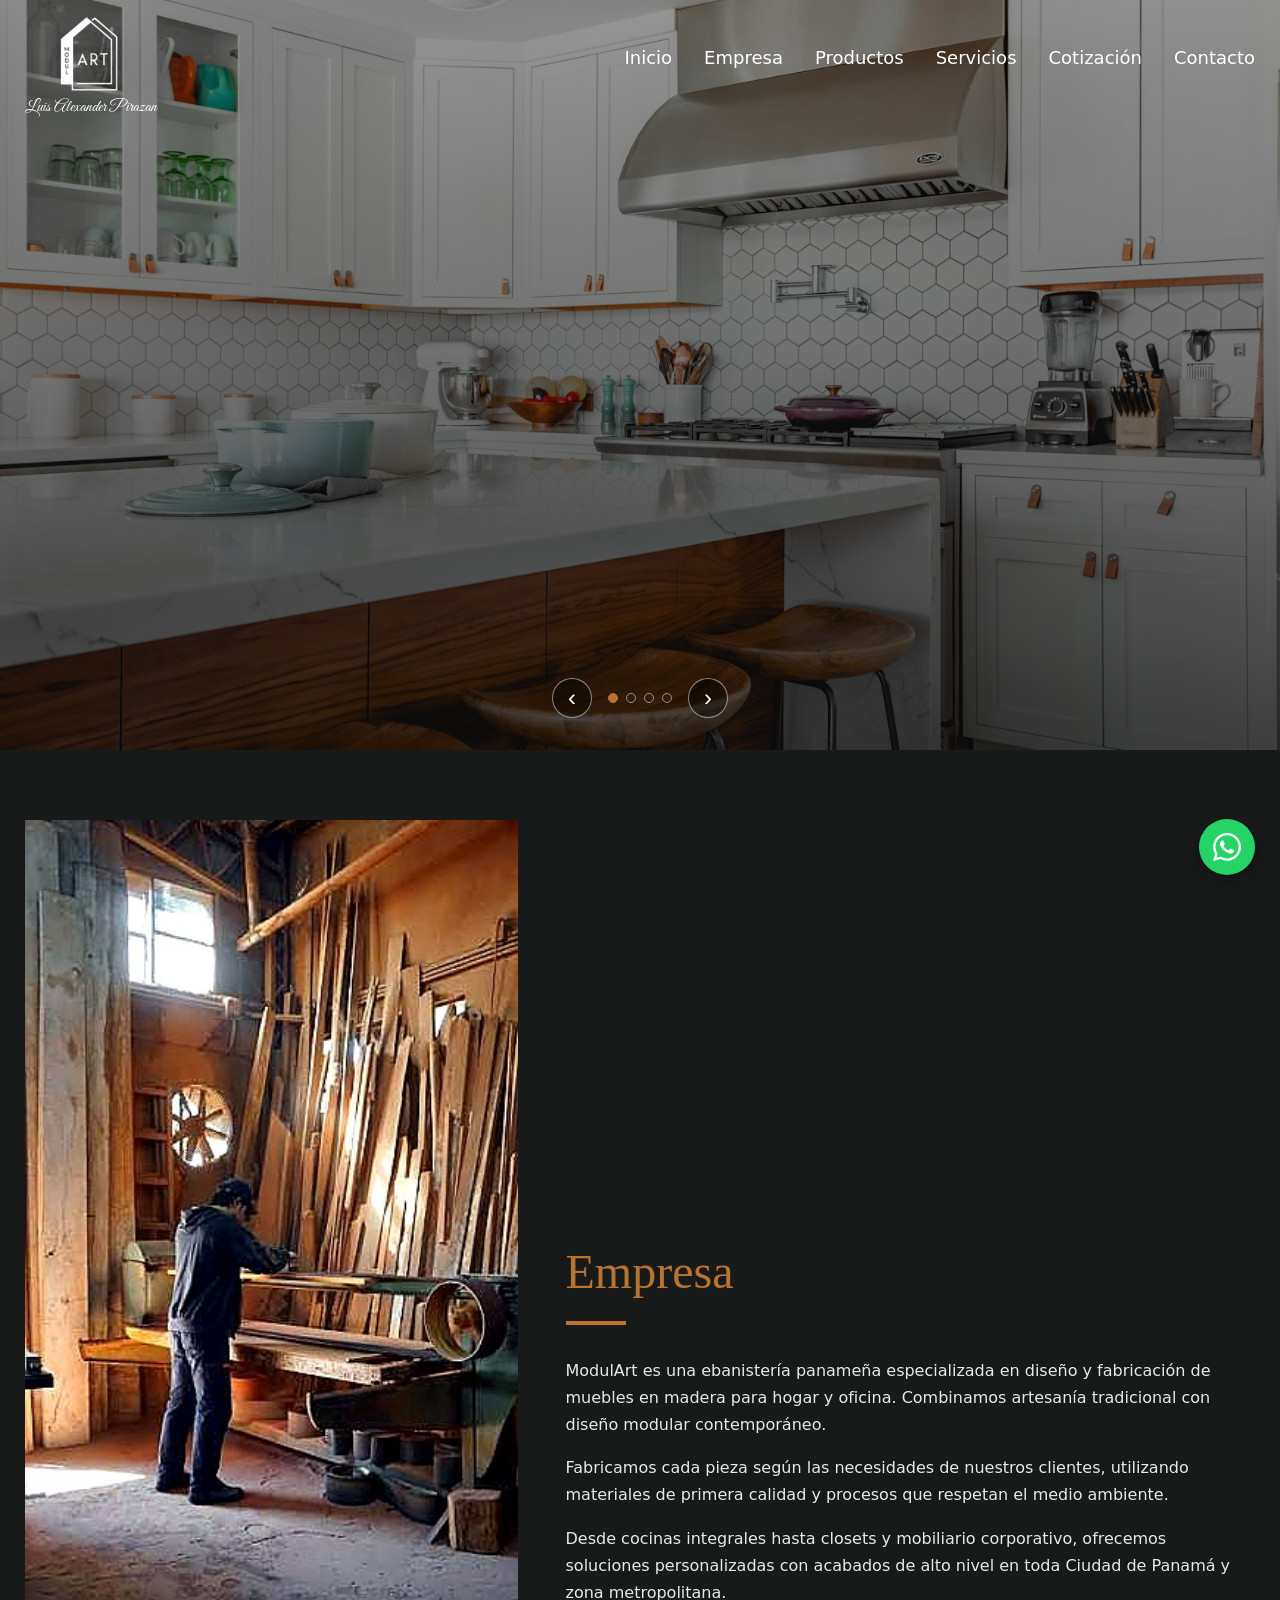
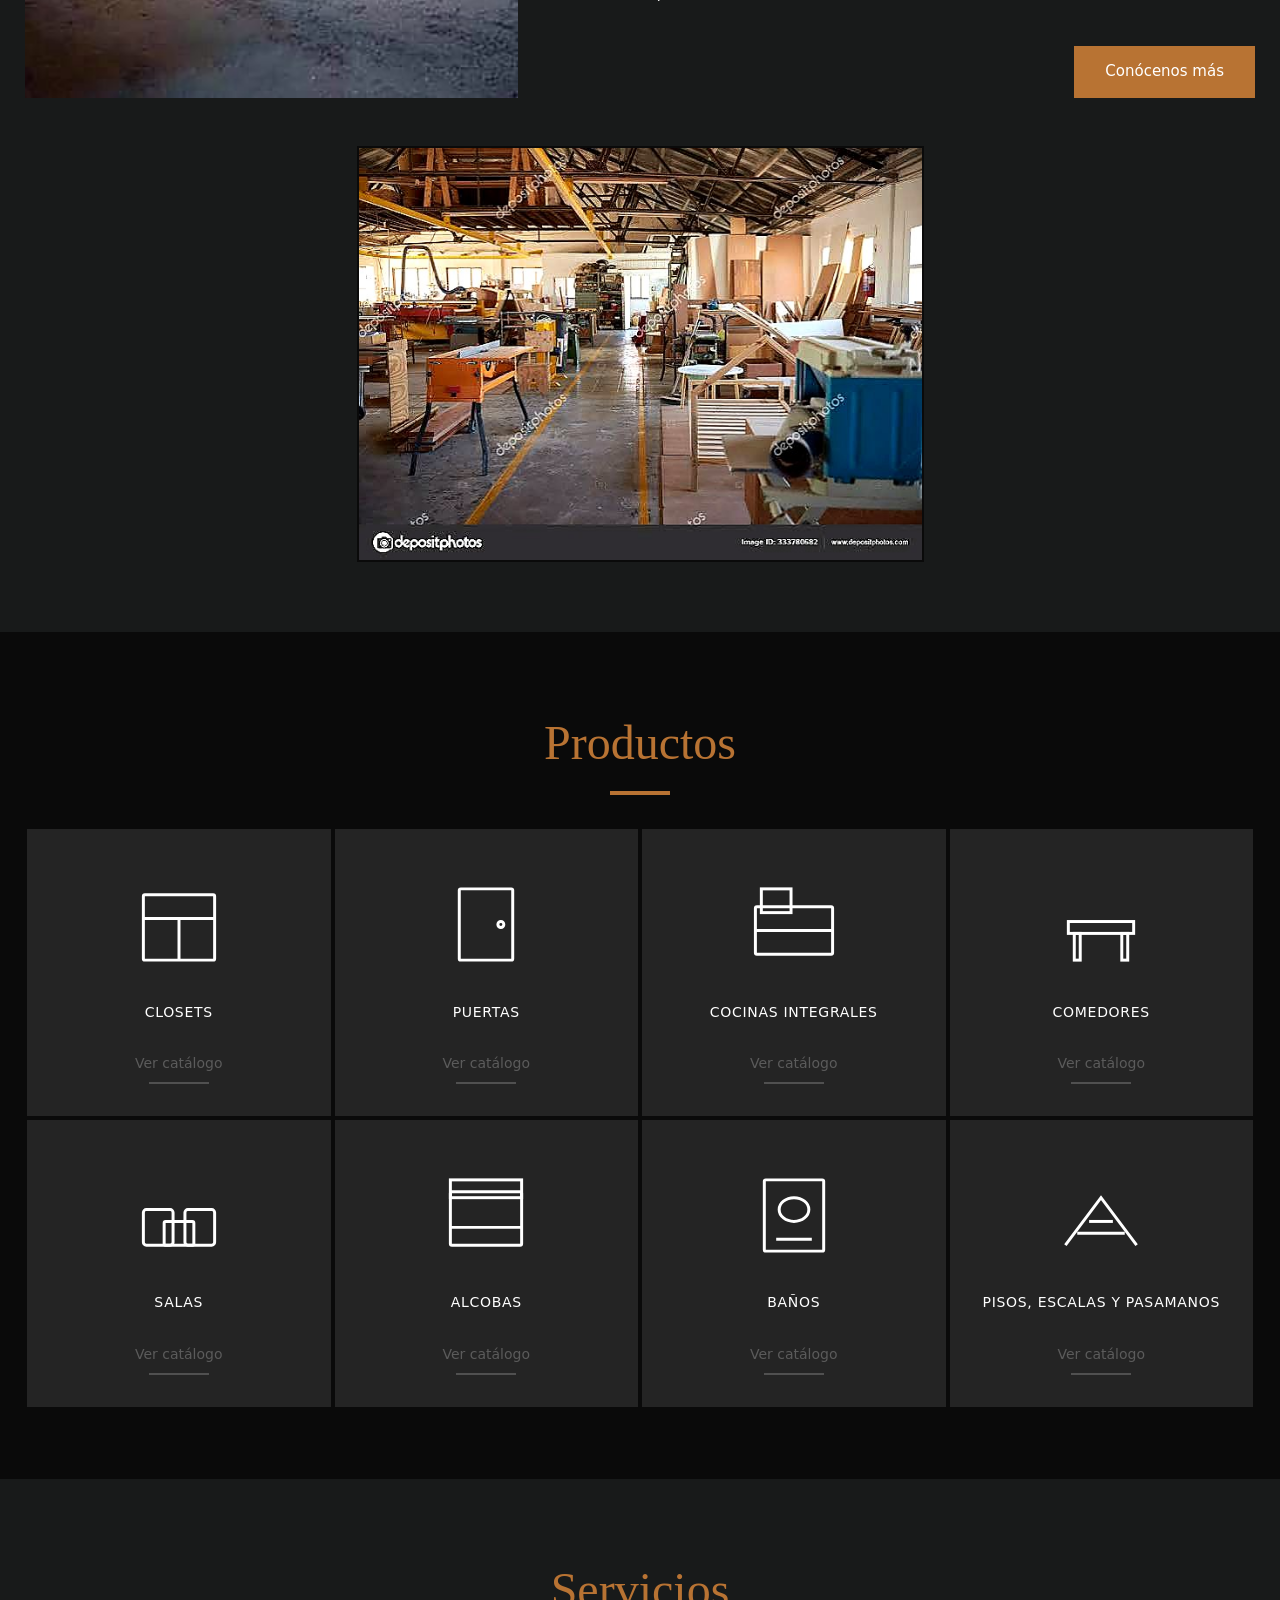
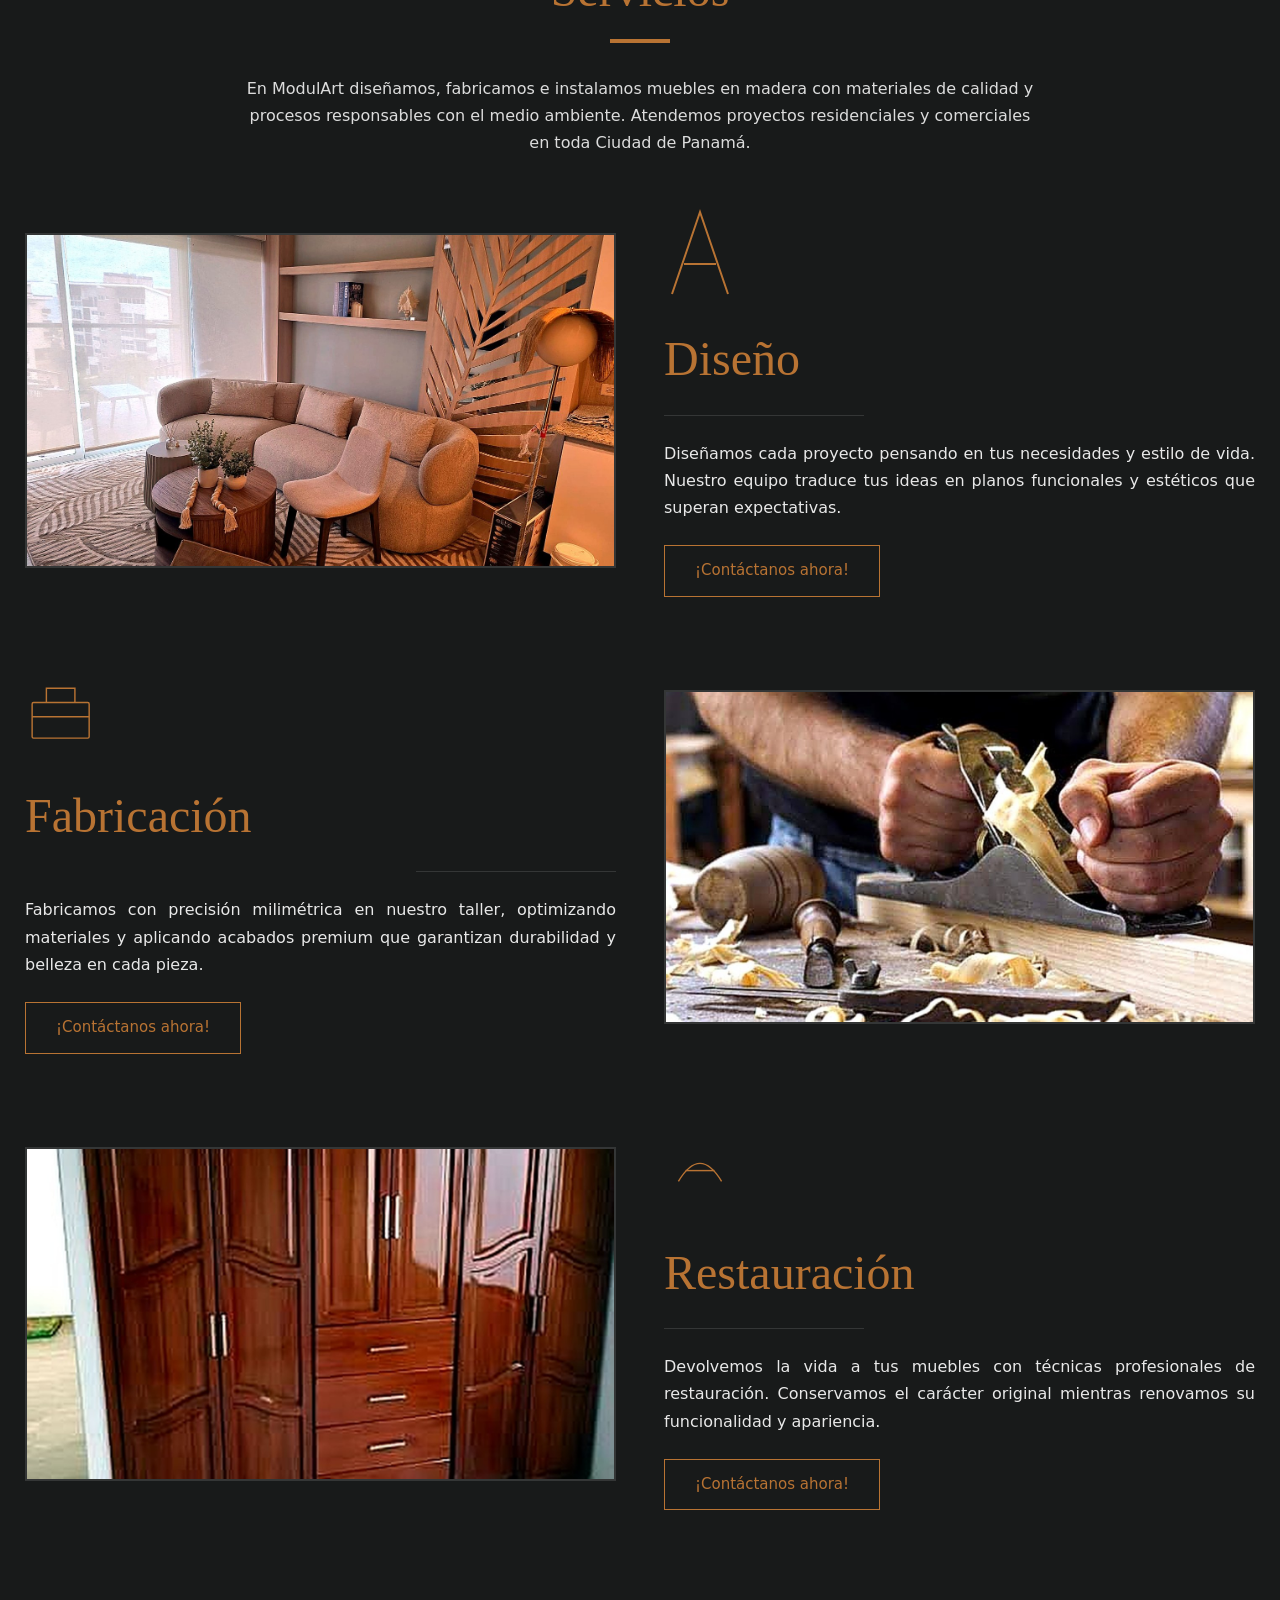
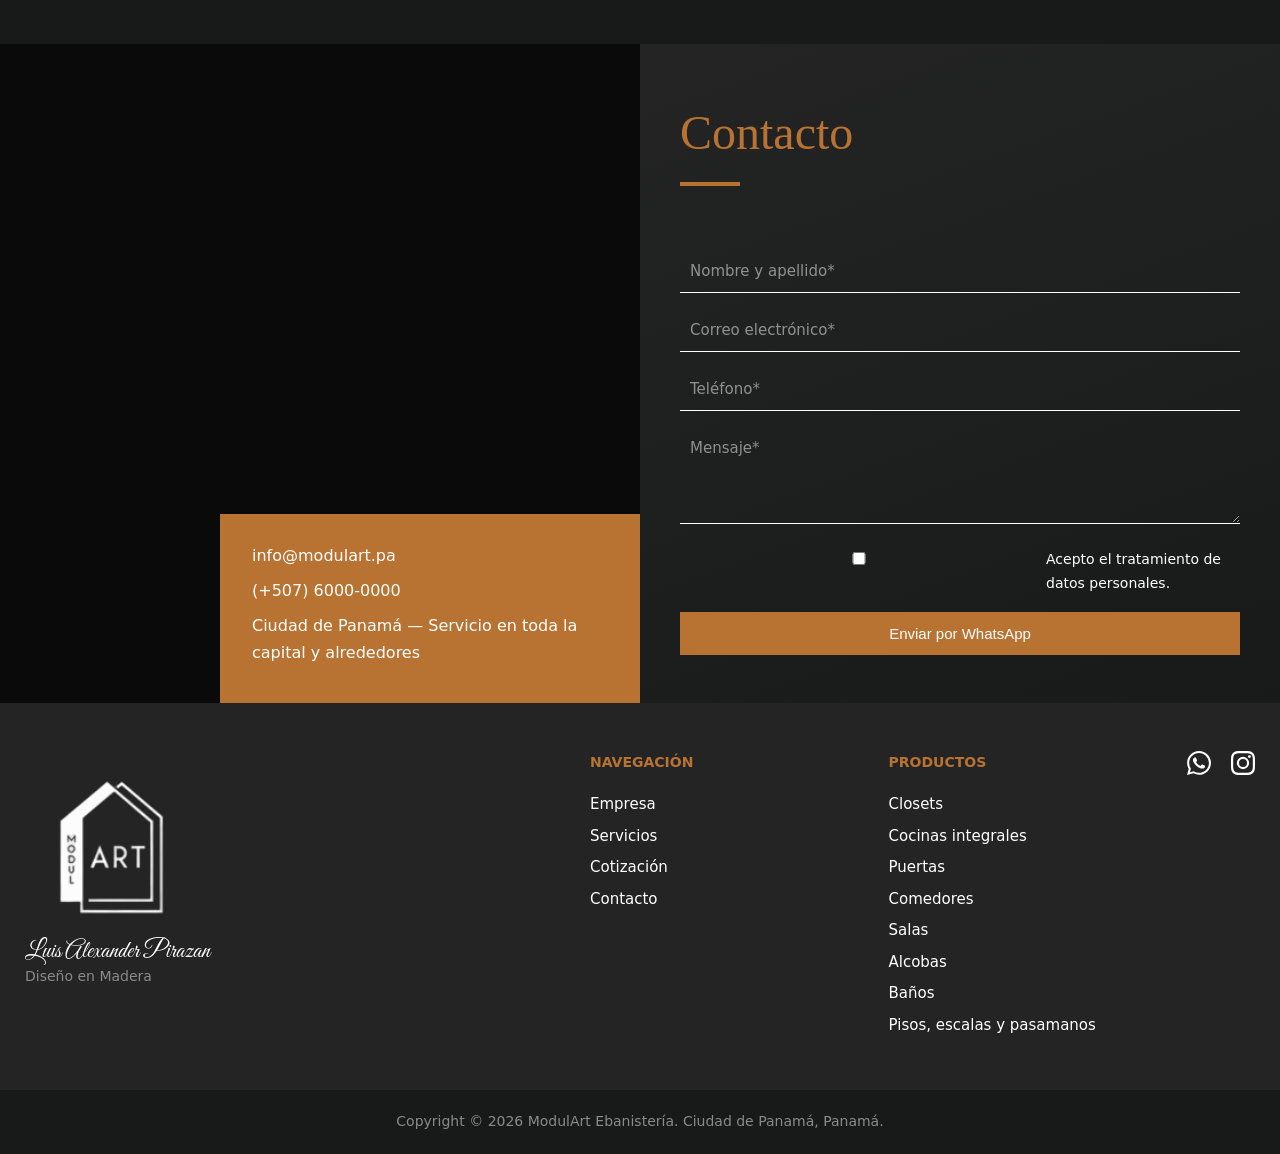
==== commit c30ffa38: "Merge branch 'main' of https://github.com/codevsiadevs-cmd/modulart" ====
--- a/index.html
+++ b/index.html
@@ -9,6 +9,15 @@
   <meta property="og:description" content="Ebanistería de alta calidad en Panamá. Diseño, fabricación e instalación de muebles en madera.">
   <meta property="og:type" content="website">
   <meta property="og:locale" content="es_PA">
+  <meta property="og:url" content="https://modulart-yeqc.vercel.app/">
+  <meta property="og:image" content="https://modulart-yeqc.vercel.app/public/images/og-image.png">
+  <meta property="og:image:width" content="1200">
+  <meta property="og:image:height" content="630">
+  <meta property="og:image:alt" content="ModulArt — Diseño en Madera, ebanistería en Panamá">
+  <meta name="twitter:card" content="summary_large_image">
+  <meta name="twitter:title" content="ModulArt | Diseño en Madera — Panamá">
+  <meta name="twitter:description" content="Ebanistería de alta calidad en Panamá. Diseño, fabricación e instalación de muebles en madera.">
+  <meta name="twitter:image" content="https://modulart-yeqc.vercel.app/public/images/og-image.png">
   <title>ModulArt | Diseño en Madera — Ebanistería en Panamá</title>
   <link rel="icon" href="/public/images/logo.png" type="image/png">
   <link rel="preload" as="image" href="/public/images/hero/slide-1.jpg" fetchpriority="high">
@@ -38,26 +47,20 @@
     <div class="container header__inner">
       <a href="#" class="header__logo" aria-label="ModulArt inicio">
         <img src="/public/images/logo.png" alt="ModulArt — Diseño en Madera" width="140" height="140" decoding="async">
+        <span class="logo-signature">Luis Alexander Pirazan</span>
       </a>
       <button class="header__toggle" id="menu-toggle" aria-label="Abrir menú" aria-expanded="false">
         <span></span><span></span><span></span>
       </button>
       <nav class="header__nav" id="main-nav" aria-label="Navegación principal">
         <ul>
+          <li><a href="/">Inicio</a></li>
           <li><a href="#empresa">Empresa</a></li>
           <li><a href="#productos">Productos</a></li>
           <li><a href="#servicios">Servicios</a></li>
           <li><a href="/cotizacion">Cotización</a></li>
           <li><a href="#contacto">Contacto</a></li>
         </ul>
-        <div class="header__social">
-          <a href="https://wa.me/50760000000" target="_blank" rel="noopener noreferrer" aria-label="WhatsApp">
-            <svg width="20" height="20" viewBox="0 0 24 24" fill="currentColor" aria-hidden="true"><path d="M17.472 14.382c-.297-.149-1.758-.867-2.03-.967-.273-.099-.471-.148-.67.15-.197.297-.767.966-.94 1.164-.173.199-.347.223-.644.075-.297-.15-1.255-.463-2.39-1.475-.883-.788-1.48-1.761-1.653-2.059-.173-.297-.018-.458.13-.606.134-.133.298-.347.446-.52.149-.174.198-.298.298-.497.099-.198.05-.371-.025-.52-.075-.149-.669-1.612-.916-2.207-.242-.579-.487-.5-.669-.51-.173-.008-.371-.01-.57-.01-.198 0-.52.074-.792.372-.272.297-1.04 1.016-1.04 2.479 0 1.462 1.065 2.875 1.213 3.074.149.198 2.096 3.2 5.077 4.487.709.306 1.262.489 1.694.625.712.227 1.36.195 1.871.118.571-.085 1.758-.719 2.006-1.413.248-.694.248-1.289.173-1.413-.074-.124-.272-.198-.57-.347m-5.421 7.403h-.004a9.87 9.87 0 01-5.031-1.378l-.361-.214-3.741.982.998-3.648-.235-.374a9.86 9.86 0 01-1.51-5.26c.001-5.45 4.436-9.884 9.888-9.884 2.64 0 5.122 1.03 6.988 2.898a9.825 9.825 0 012.893 6.994c-.003 5.45-4.435 9.884-9.885 9.884m8.413-18.297A11.815 11.815 0 0012.05 0C5.495 0 .16 5.335.157 11.892c0 2.096.547 4.142 1.588 5.945L.057 24l6.305-1.654a11.882 11.882 0 005.683 1.448h.005c6.554 0 11.89-5.335 11.893-11.893a11.821 11.821 0 00-3.48-8.413z"/></svg>
-          </a>
-          <a href="https://instagram.com/modulart.pa" target="_blank" rel="noopener noreferrer" aria-label="Instagram">
-            <svg width="20" height="20" viewBox="0 0 24 24" fill="currentColor" aria-hidden="true"><path d="M12 2.163c3.204 0 3.584.012 4.85.07 3.252.148 4.771 1.691 4.919 4.919.058 1.265.069 1.645.069 4.849 0 3.205-.012 3.584-.069 4.849-.149 3.225-1.664 4.771-4.919 4.919-1.266.058-1.644.07-4.85.07-3.204 0-3.584-.012-4.849-.07-3.26-.149-4.771-1.699-4.919-4.92-.058-1.265-.07-1.644-.07-4.849 0-3.204.013-3.583.07-4.849.149-3.227 1.664-4.771 4.919-4.919 1.266-.057 1.645-.069 4.849-.069zM12 0C8.741 0 8.333.014 7.053.072 2.695.272.273 2.69.073 7.052.014 8.333 0 8.741 0 12c0 3.259.014 3.668.072 4.948.2 4.358 2.618 6.78 6.98 6.98C8.333 23.986 8.741 24 12 24c3.259 0 3.668-.014 4.948-.072 4.354-.2 6.782-2.618 6.979-6.98.059-1.28.073-1.689.073-4.948 0-3.259-.014-3.667-.072-4.947-.196-4.354-2.617-6.78-6.979-6.98C15.668.014 15.259 0 12 0zm0 5.838a6.162 6.162 0 100 12.324 6.162 6.162 0 000-12.324zM12 16a4 4 0 110-8 4 4 0 010 8zm6.406-11.845a1.44 1.44 0 100 2.881 1.44 1.44 0 000-2.881z"/></svg>
-          </a>
-        </div>
       </nav>
     </div>
   </header>
@@ -310,6 +313,7 @@
     <div class="container footer__grid">
       <div class="footer__brand">
         <img src="/public/images/logo.png" alt="ModulArt" width="180" height="180" loading="lazy" decoding="async">
+        <span class="logo-signature">Luis Alexander Pirazan</span>
         <p class="footer__tagline">Diseño en Madera</p>
       </div>
       <div class="footer__links">
--- a/css/styles.css
+++ b/css/styles.css
@@ -1,4 +1,6 @@
 /* ModulArt — Landing Page */
+@import url('https://fonts.googleapis.com/css2?family=Great+Vibes&display=swap');
+
 :root {
   --bg-dark: #0a0a0a;
   --bg-section: #181a1a;
@@ -11,8 +13,10 @@
   --border: rgba(255, 255, 255, 0.12);
   --font-body: system-ui, -apple-system, "Segoe UI", Roboto, sans-serif;
   --font-heading: Georgia, "Times New Roman", serif;
+  --font-signature: "Great Vibes", cursive;
   --header-h: 100px;
   --header-h-mobile: 72px;
+  --mobile-header-offset: var(--header-h-mobile);
   --transition: 0.3s ease;
 }
 
@@ -89,13 +93,38 @@
   gap: 1rem;
 }
 
+.header__logo {
+  display: flex;
+  flex-direction: column;
+  align-items: center;
+  text-align: center;
+  flex-shrink: 0;
+}
+
 .header__logo img {
   width: 100px;
   height: auto;
   transition: width var(--transition);
 }
 
+.logo-signature {
+  font-family: var(--font-signature);
+  color: #ffffff;
+  font-weight: 400;
+  line-height: 1;
+  white-space: nowrap;
+}
+
+.header__logo .logo-signature {
+  font-size: 1.05rem;
+  margin-top: -0.15rem;
+}
+
 .header--solid .header__logo img { width: 80px; }
+
+.header--solid .header__logo .logo-signature {
+  font-size: 0.95rem;
+}
 
 .header__toggle {
   display: none;
@@ -1048,7 +1077,12 @@
   align-items: start;
 }
 
-.footer__brand img { width: 180px; margin-bottom: 0.5rem; }
+.footer__brand img { width: 180px; margin-bottom: 0.15rem; }
+
+.footer__brand .logo-signature {
+  font-size: 1.5rem;
+  margin-bottom: 0.35rem;
+}
 .footer__tagline { color: var(--text-muted); font-size: 14px; }
 
 .footer__links h4 {
@@ -1086,7 +1120,7 @@
   position: fixed;
   inset: 0;
   background: rgba(0, 0, 0, 0.72);
-  z-index: 10049;
+  z-index: 10048;
   backdrop-filter: blur(2px);
   -webkit-backdrop-filter: blur(2px);
 }
@@ -1129,22 +1163,26 @@
   }
 
   .header {
+    background: transparent;
+    backdrop-filter: none;
+    -webkit-backdrop-filter: none;
+    border-bottom-color: transparent;
+    z-index: 10050;
+  }
+
+  .header.header--solid {
+    background: rgba(10, 10, 10, 0.92);
+    backdrop-filter: blur(8px);
+    -webkit-backdrop-filter: blur(8px);
+    border-bottom-color: var(--border);
+  }
+
+  body.nav-open .header {
+    z-index: 10050;
     background: rgba(10, 10, 10, 0.98);
     backdrop-filter: none;
     -webkit-backdrop-filter: none;
     border-bottom-color: var(--border);
-    z-index: 10050;
-  }
-
-  .header.header--solid {
-    backdrop-filter: none;
-    -webkit-backdrop-filter: none;
-    background: rgba(10, 10, 10, 0.98);
-  }
-
-  body.nav-open .header {
-    z-index: 10050;
-    background: rgba(10, 10, 10, 0.98);
   }
 
   body.nav-open .whatsapp-float {
@@ -1165,8 +1203,19 @@
     width: 56px;
   }
 
+  .header__logo .logo-signature {
+    font-size: 0.72rem;
+    max-width: 7.5rem;
+    white-space: normal;
+    line-height: 1.05;
+  }
+
   .header--solid .header__logo img {
     width: 56px;
+  }
+
+  .header--solid .header__logo .logo-signature {
+    font-size: 0.72rem;
   }
 
   .header__toggle {
@@ -1176,11 +1225,11 @@
     z-index: 10052;
   }
 
-  /* Menú overlay a pantalla completa (fuera del flujo del header) */
+  /* Menú móvil: debajo de la barra (logo + hamburguesa), no detrás */
   .header__nav {
     display: none;
     position: fixed;
-    top: 0;
+    top: var(--mobile-header-offset);
     left: 0;
     right: 0;
     bottom: 0;
@@ -1188,12 +1237,10 @@
     flex-direction: column;
     align-items: stretch;
     justify-content: flex-start;
-    padding: calc(var(--header-h-mobile) + 1.25rem) 1.25rem 2rem;
-    gap: 1.5rem;
-    background: rgba(12, 12, 12, 0.98);
-    backdrop-filter: blur(16px);
-    -webkit-backdrop-filter: blur(16px);
-    border-bottom: none;
+    padding: 1rem 1.25rem calc(2rem + env(safe-area-inset-bottom, 0px));
+    gap: 0;
+    background: var(--bg-dark);
+    border-top: 1px solid var(--border);
     overflow-y: auto;
     -webkit-overflow-scrolling: touch;
     pointer-events: auto;
@@ -1220,14 +1267,17 @@
 
   .header__nav a {
     display: block;
-    padding: 1rem 0.5rem;
-    font-size: 17px;
+    padding: 1.125rem 0.75rem;
+    font-size: 1.125rem;
     font-weight: 500;
+    color: var(--text);
+    letter-spacing: 0.02em;
   }
 
   .header__nav a:hover,
   .header__nav a:focus-visible {
     color: var(--accent);
+    background: rgba(255, 255, 255, 0.04);
   }
 
   .header__social {
@@ -1380,11 +1430,6 @@
     justify-content: center;
   }
 
-  .hero {
-    min-height: 55vh;
-    height: min(85vh, 600px);
-  }
-
   .hero__controls {
     bottom: 1.25rem;
     gap: 0.75rem;
@@ -1404,6 +1449,73 @@
   }
 }
 
+@media (min-width: 993px) {
+  .nav-backdrop,
+  .nav-backdrop--visible {
+    display: none !important;
+  }
+
+  body.nav-open {
+    overflow: auto;
+  }
+
+  .header__nav,
+  .header__nav.header__nav--open {
+    display: flex !important;
+    position: static;
+    inset: auto;
+    width: auto;
+    padding: 0;
+    background: transparent;
+    border: none;
+    overflow: visible;
+    z-index: auto;
+    flex-direction: row;
+    align-items: center;
+  }
+
+  .header__nav ul {
+    flex-direction: row;
+    width: auto;
+  }
+
+  .header__nav li {
+    border-bottom: none;
+  }
+
+  .header__nav a {
+    display: inline;
+    padding: 0;
+    font-size: 18px;
+    letter-spacing: normal;
+    background: transparent;
+  }
+
+  .header__social {
+    margin-left: 1rem;
+    justify-content: flex-start;
+    padding-top: 0;
+    gap: 1rem;
+  }
+
+  .header__social a {
+    width: auto;
+    height: auto;
+    border: none;
+    border-radius: 0;
+  }
+}
+
+@media (max-width: 768px) {
+  .hero {
+    height: 100vh;
+    height: 100dvh;
+    min-height: 100vh;
+    min-height: 100dvh;
+    max-height: none;
+  }
+}
+
 @media (max-width: 576px) {
   .container {
     width: min(1230px, calc(100% - 1.25rem));
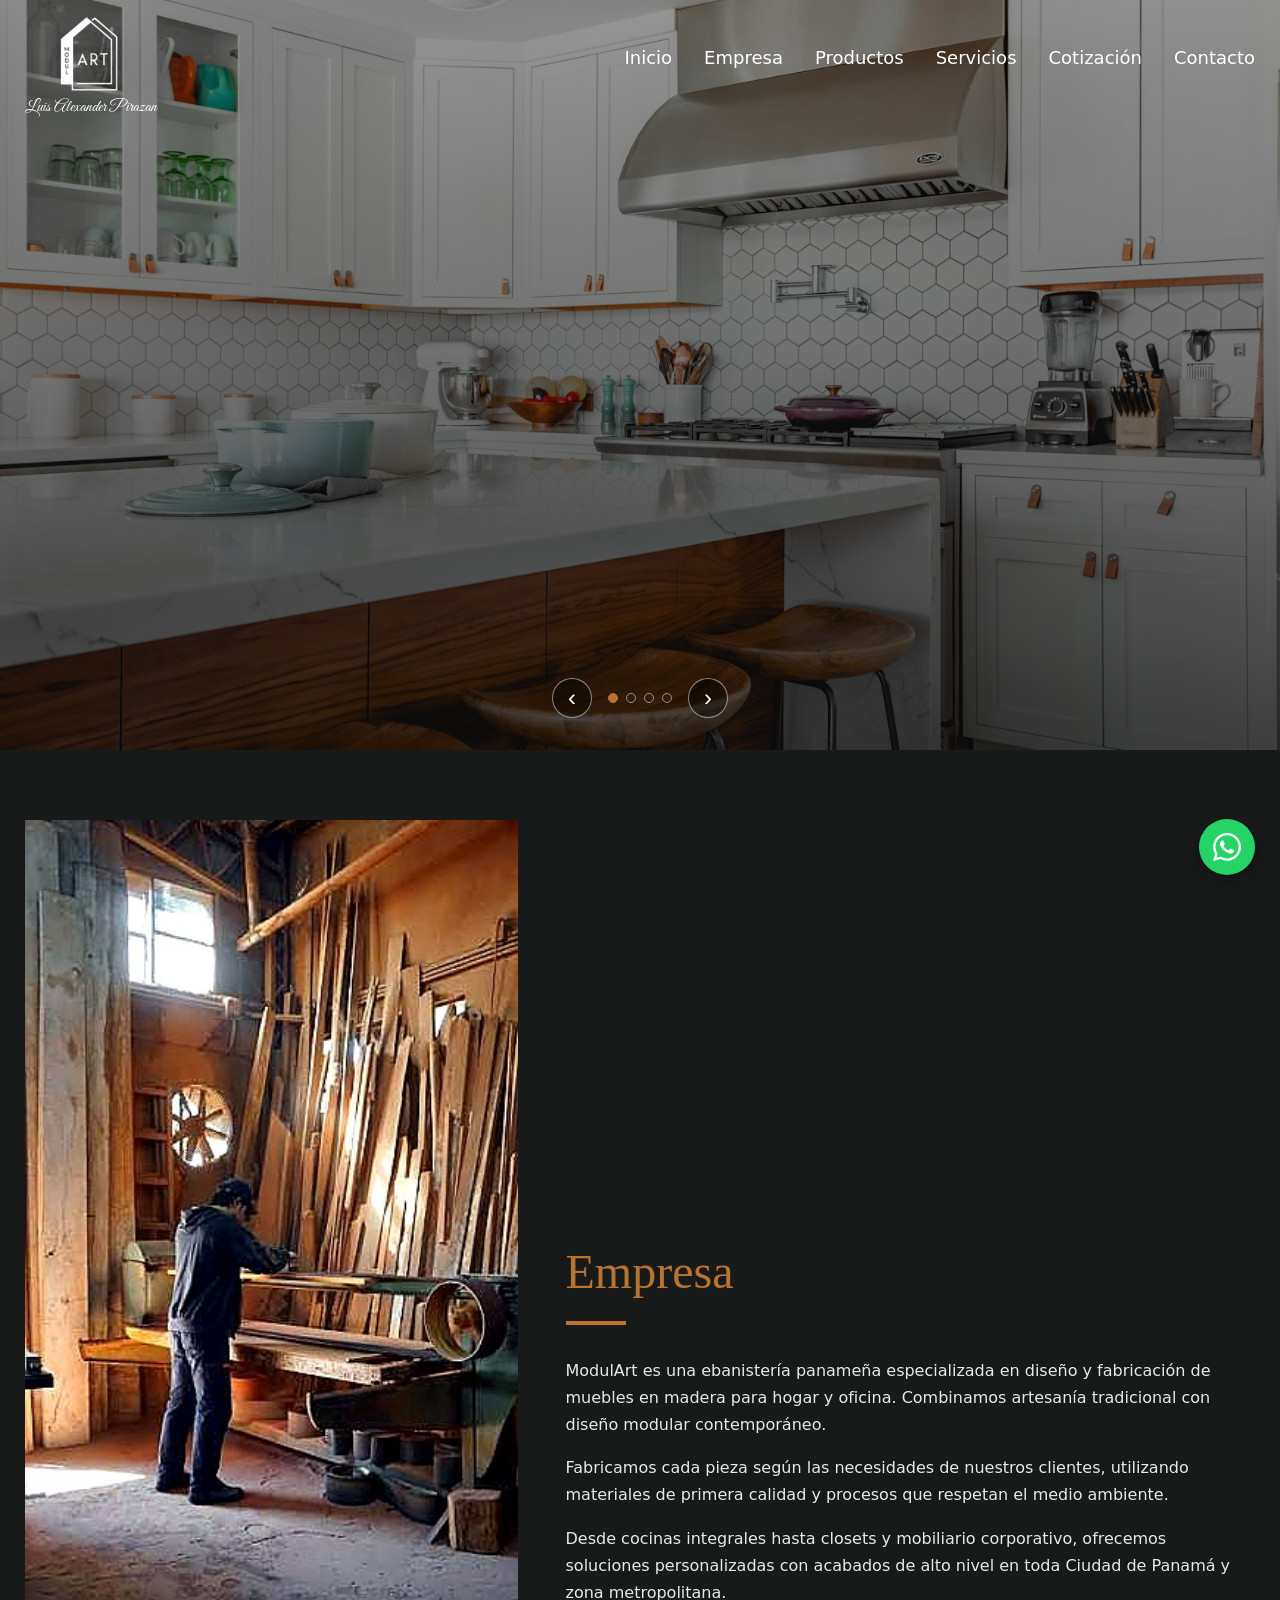
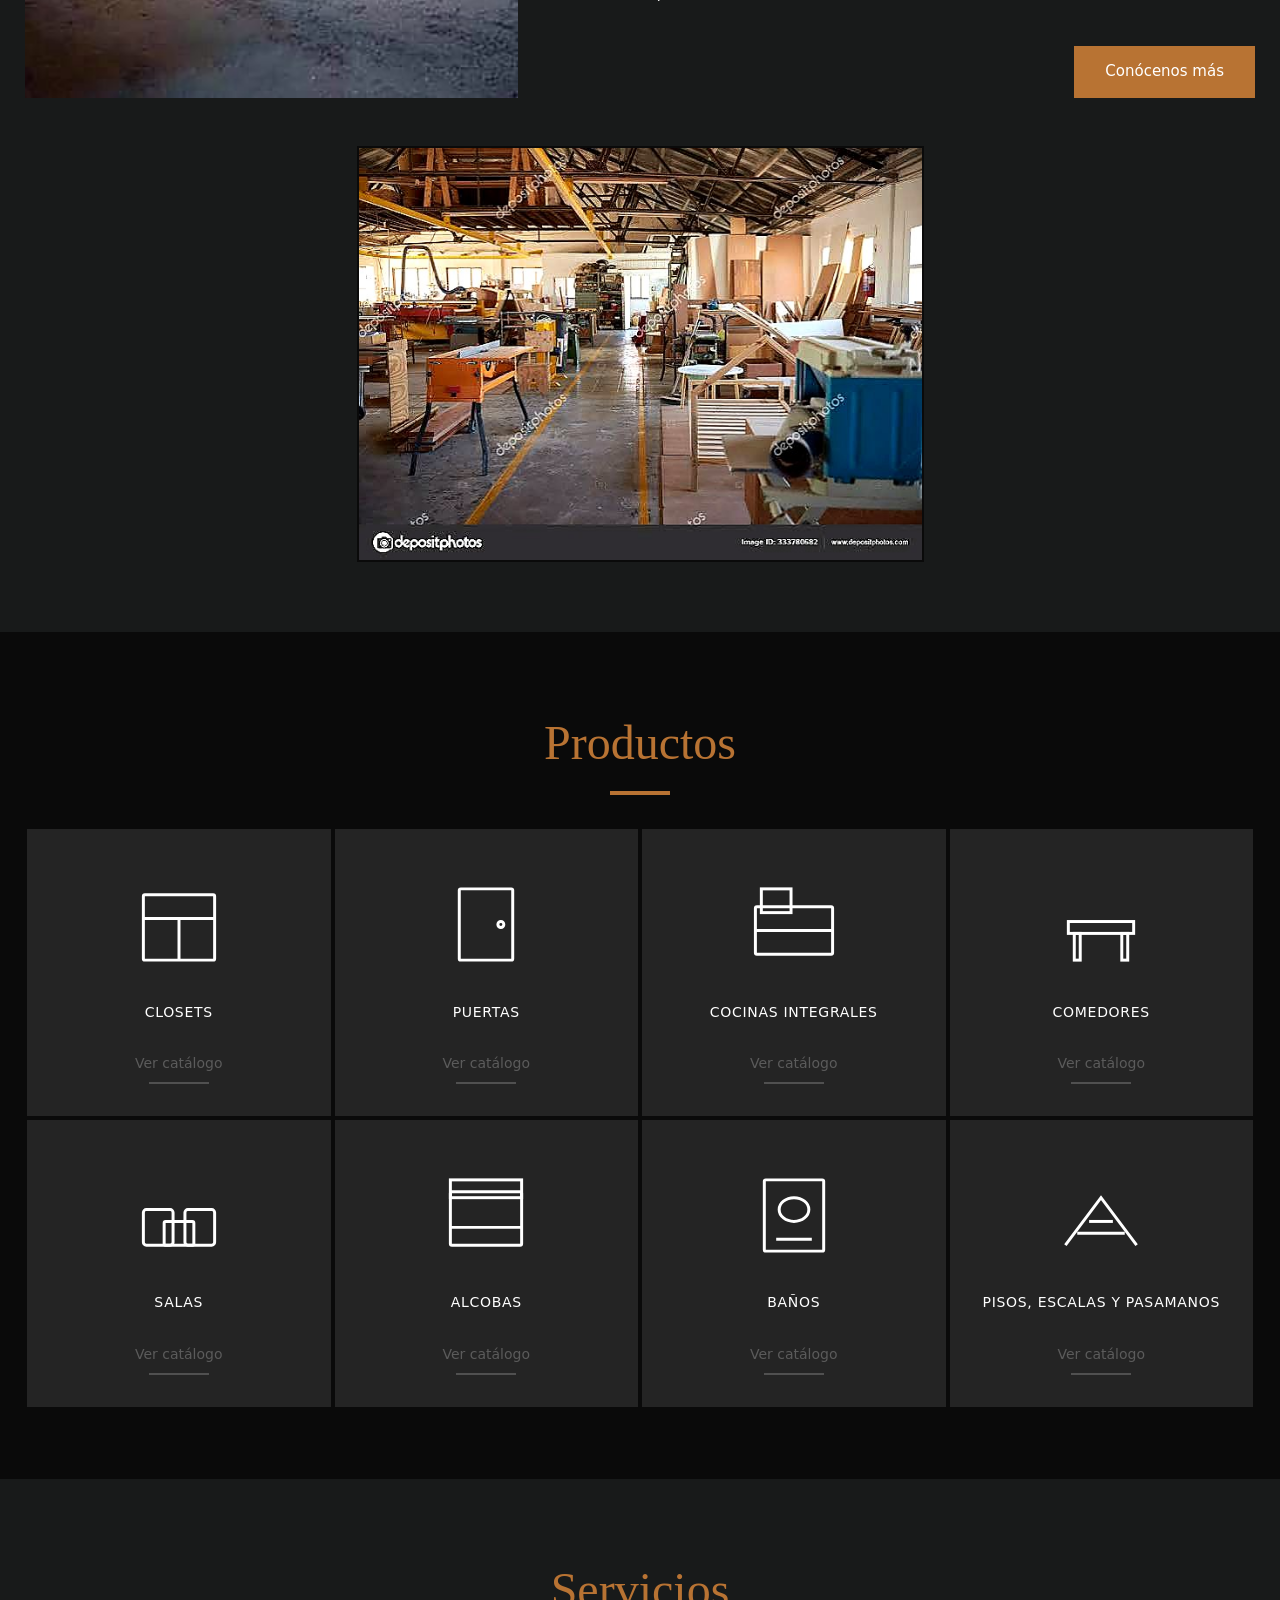
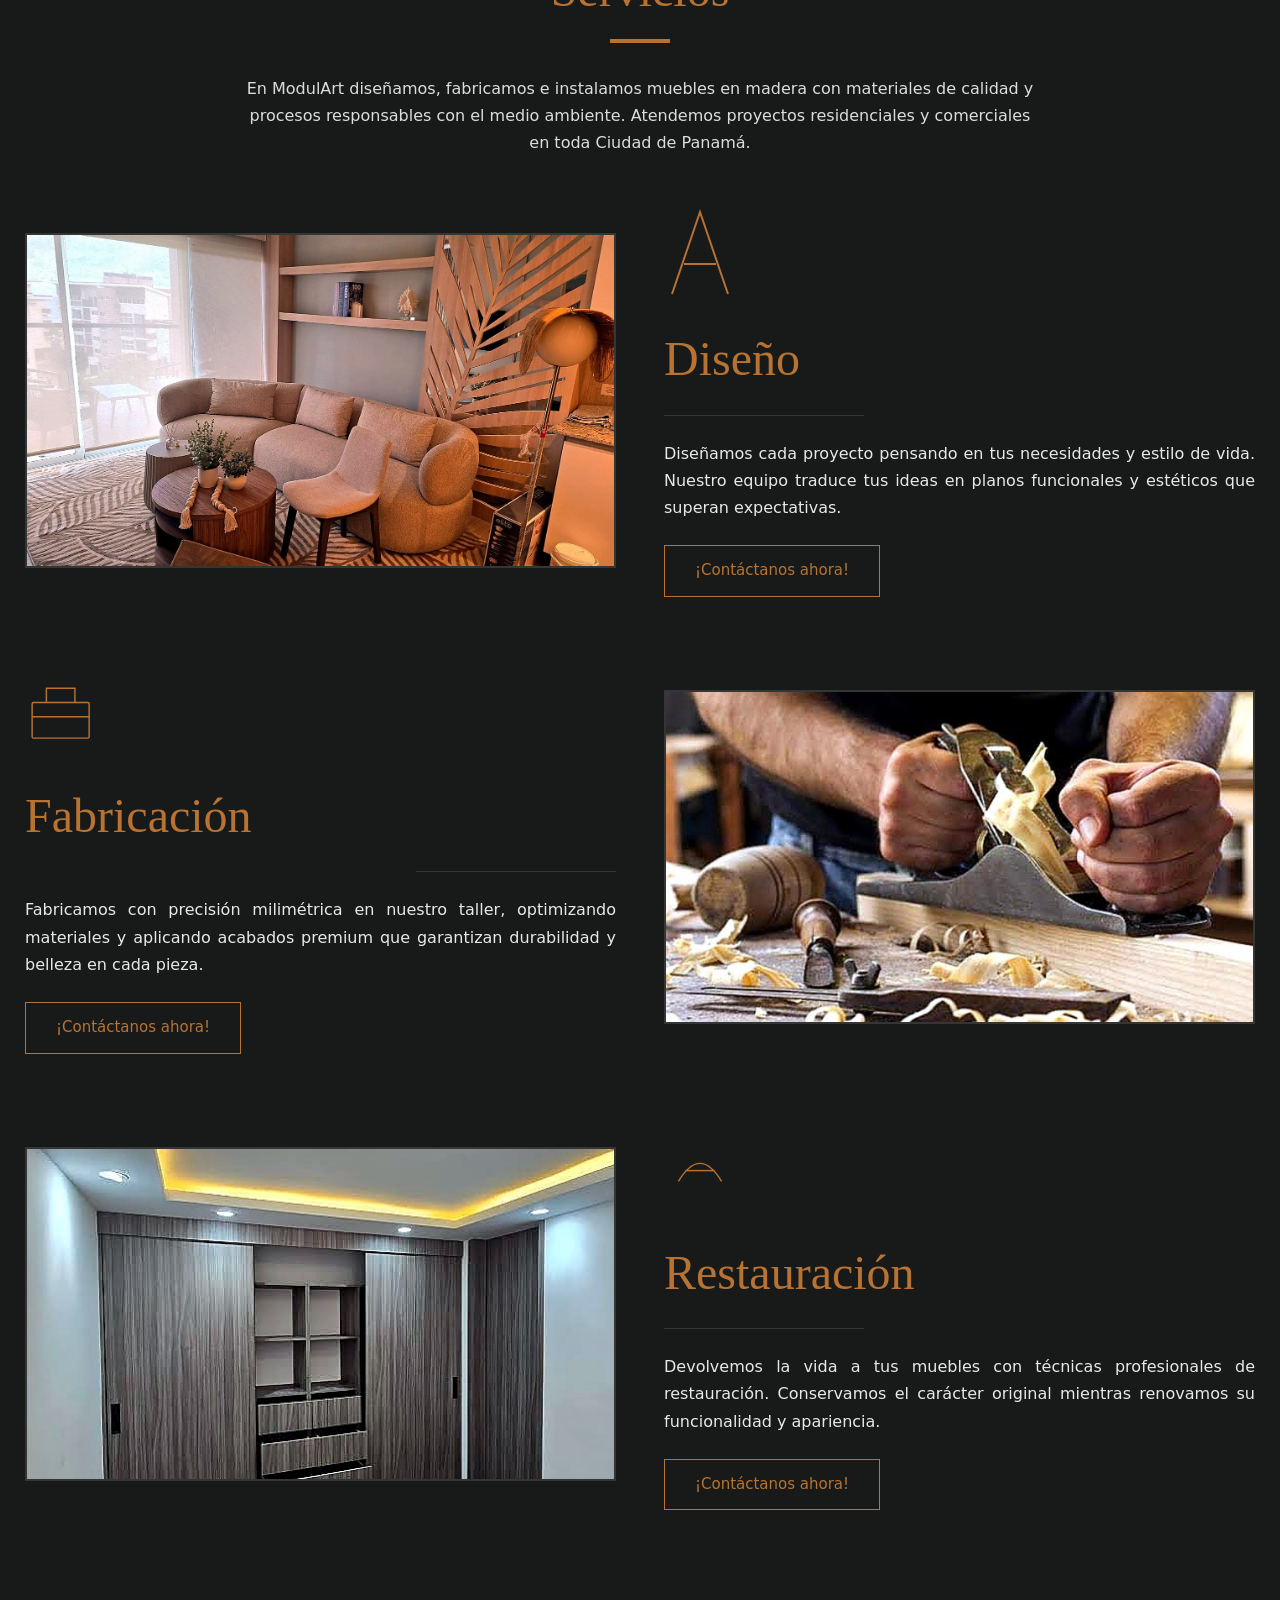
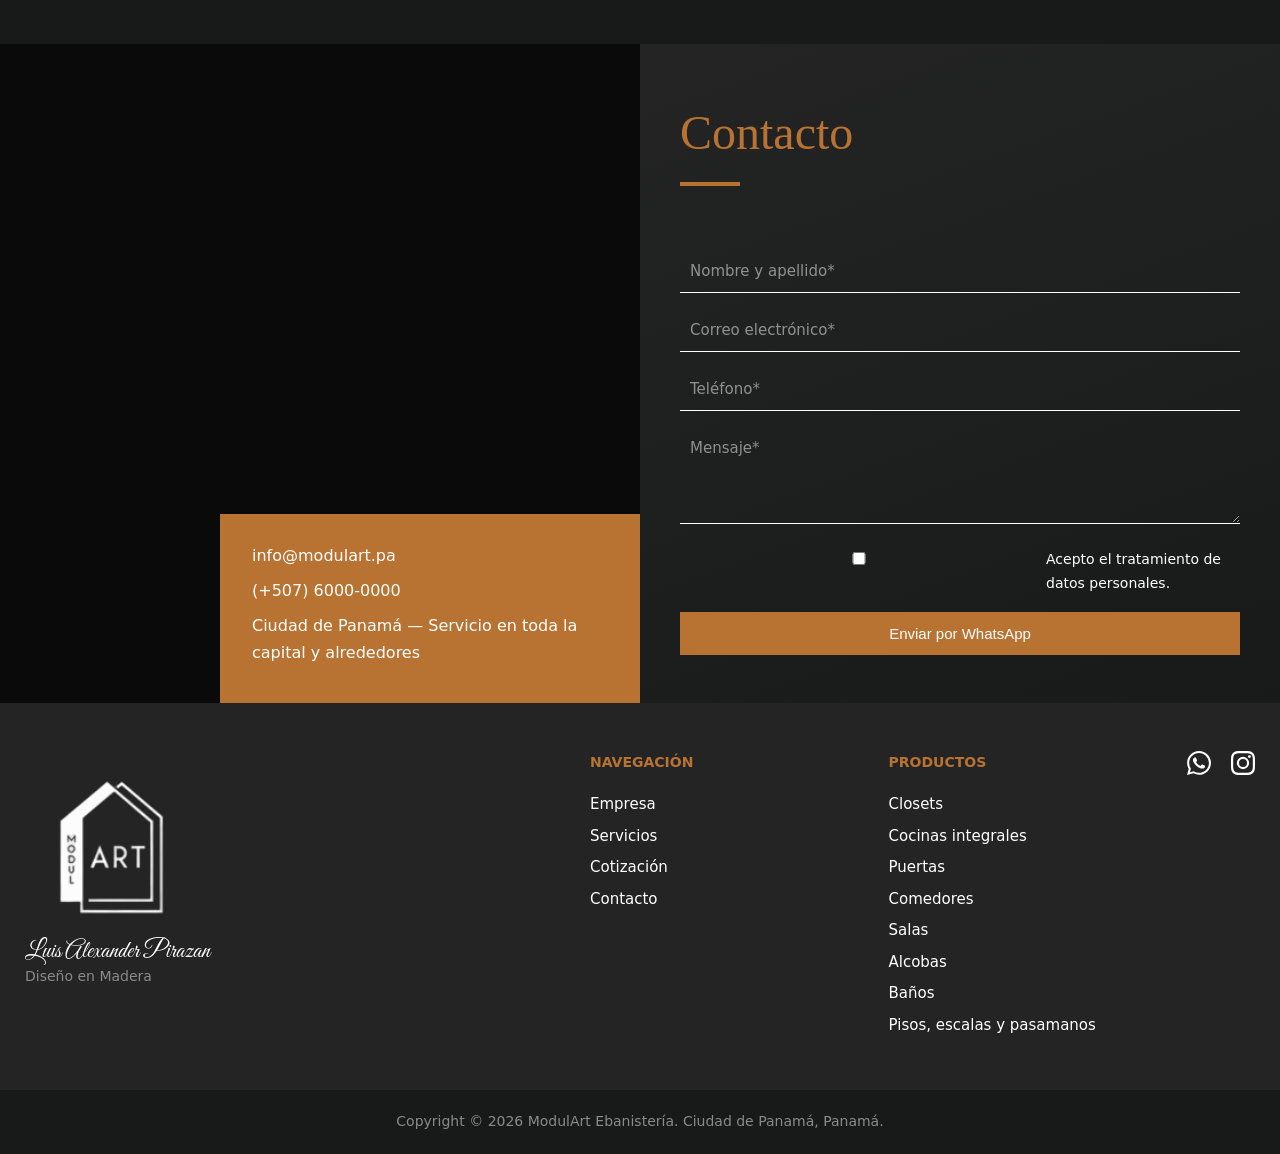
==== commit f0c2eafd: "fix: se ponen botones para ir atras" ====
--- a/index.html
+++ b/index.html
@@ -247,7 +247,7 @@
 
         <div class="service-block">
           <div class="service-block__img">
-            <img src="/public/images/servicios/restauracion.jpg" alt="Restauración de muebles clásicos en madera" width="1400" height="788" loading="lazy" decoding="async">
+            <img src="/public/images/closets/closet-moderno-gris-corredizo.jpg" alt="Closet moderno en melamina gris con puertas corredizas" width="1400" height="788" loading="lazy" decoding="async">
           </div>
           <div class="service-block__content">
             <div class="service-block__icon" aria-hidden="true">
--- a/css/styles.css
+++ b/css/styles.css
@@ -581,6 +581,12 @@
   max-width: 720px;
   color: rgba(255, 255, 255, 0.9);
   text-align: justify;
+}
+
+.product-intro__actions {
+  display: flex;
+  flex-wrap: wrap;
+  gap: 0.75rem;
 }
 
 .product-catalog__header {
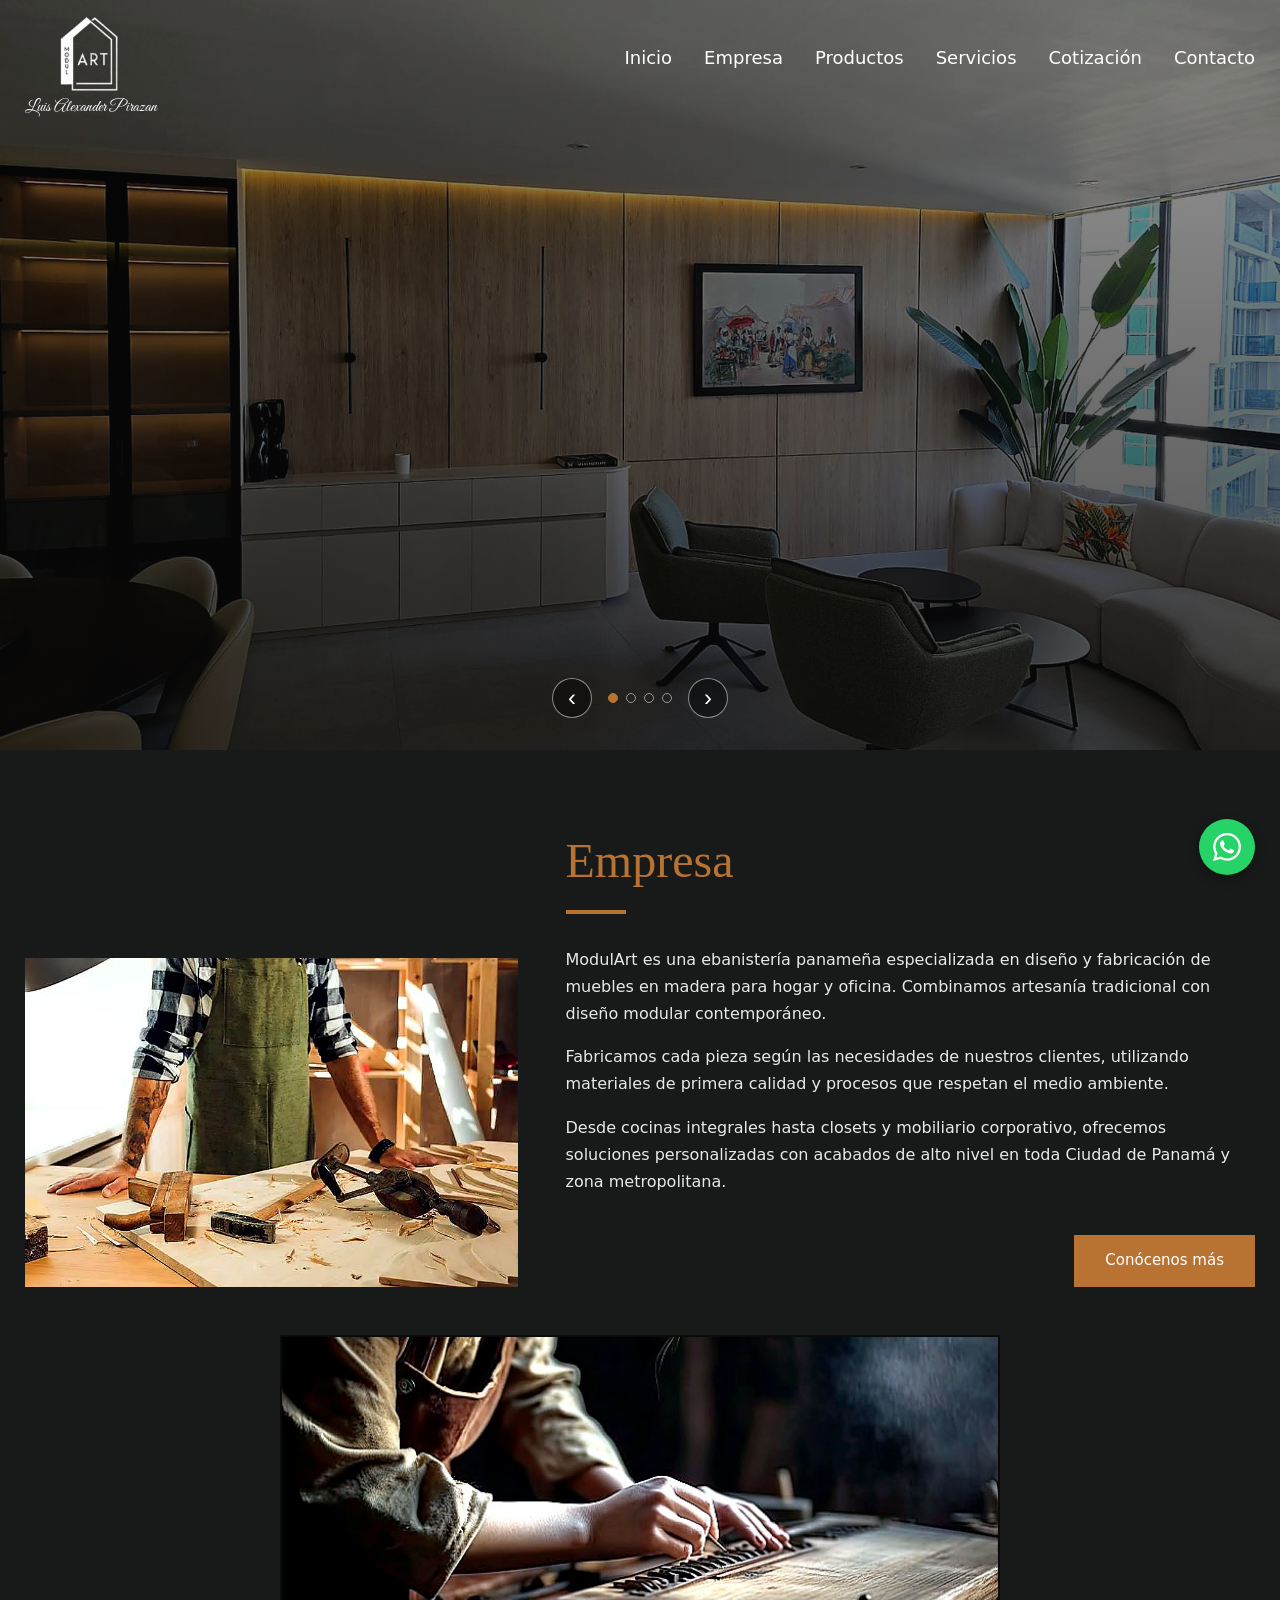
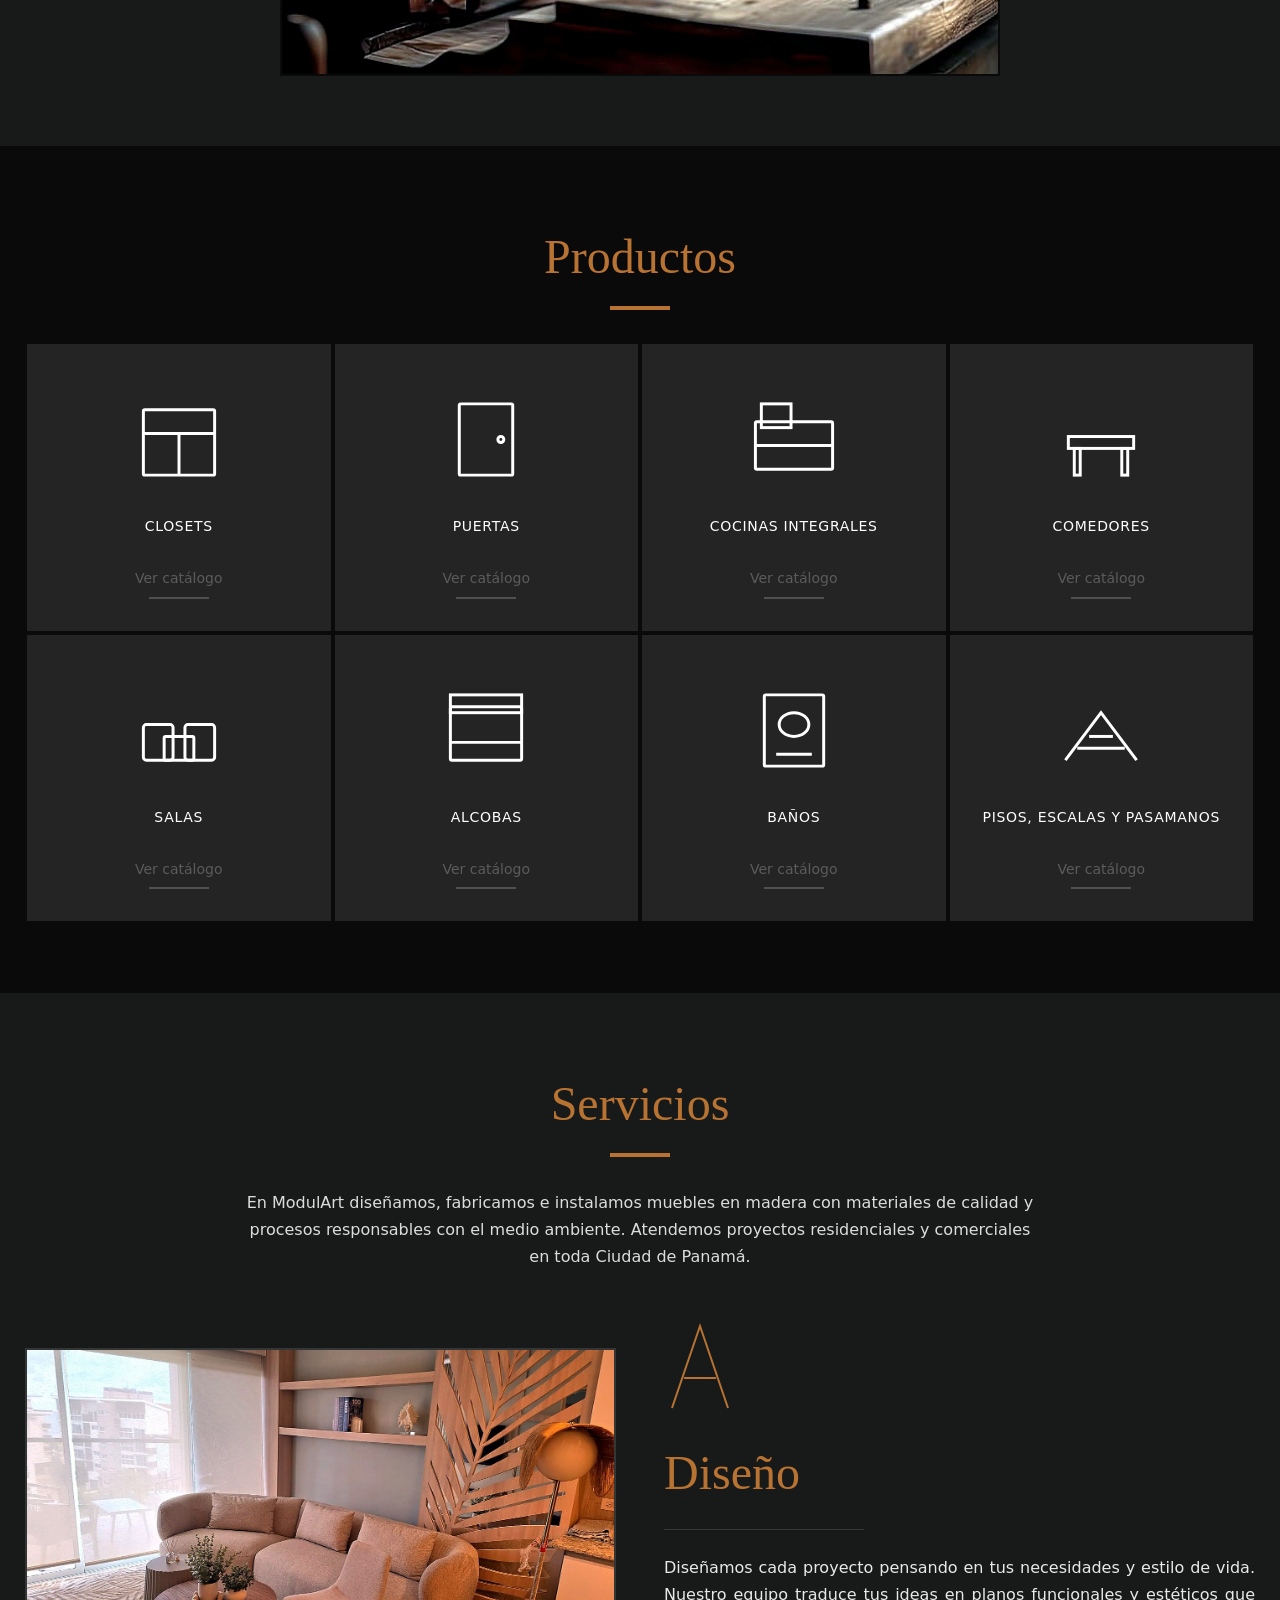
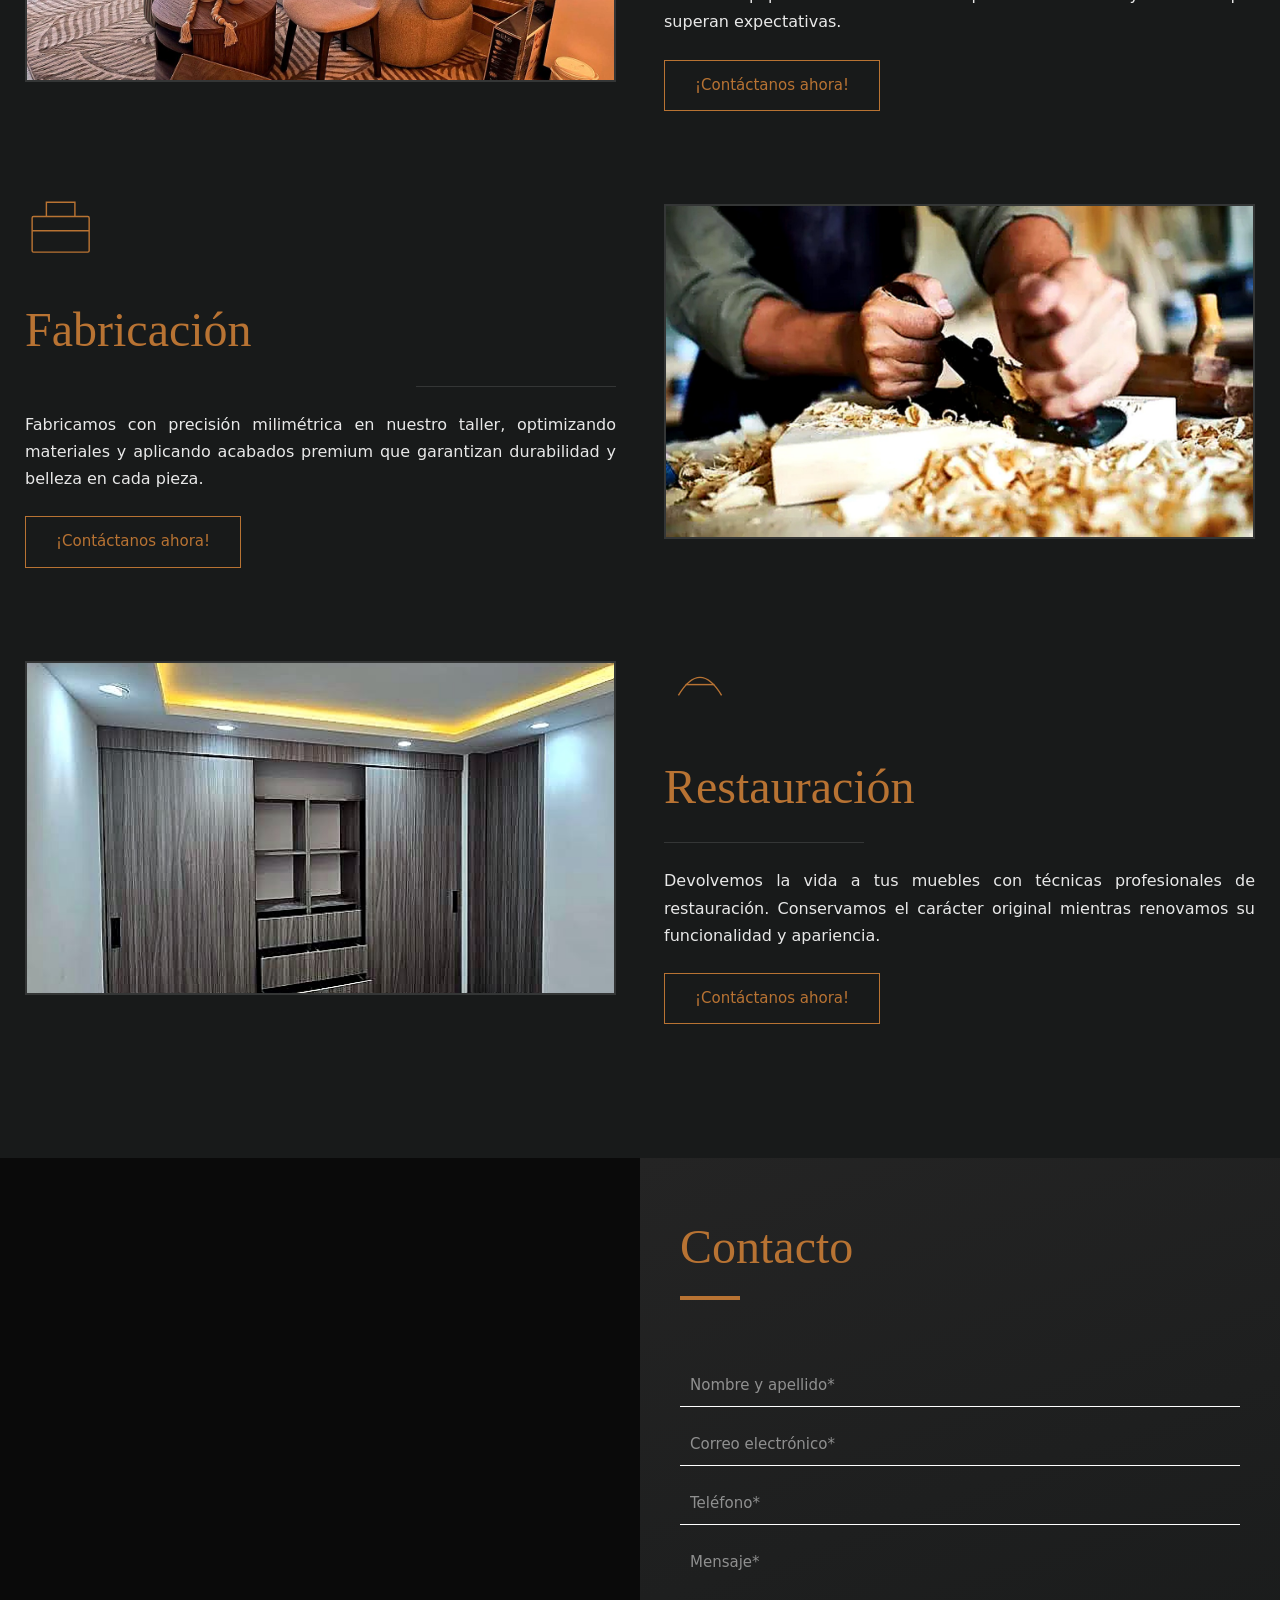
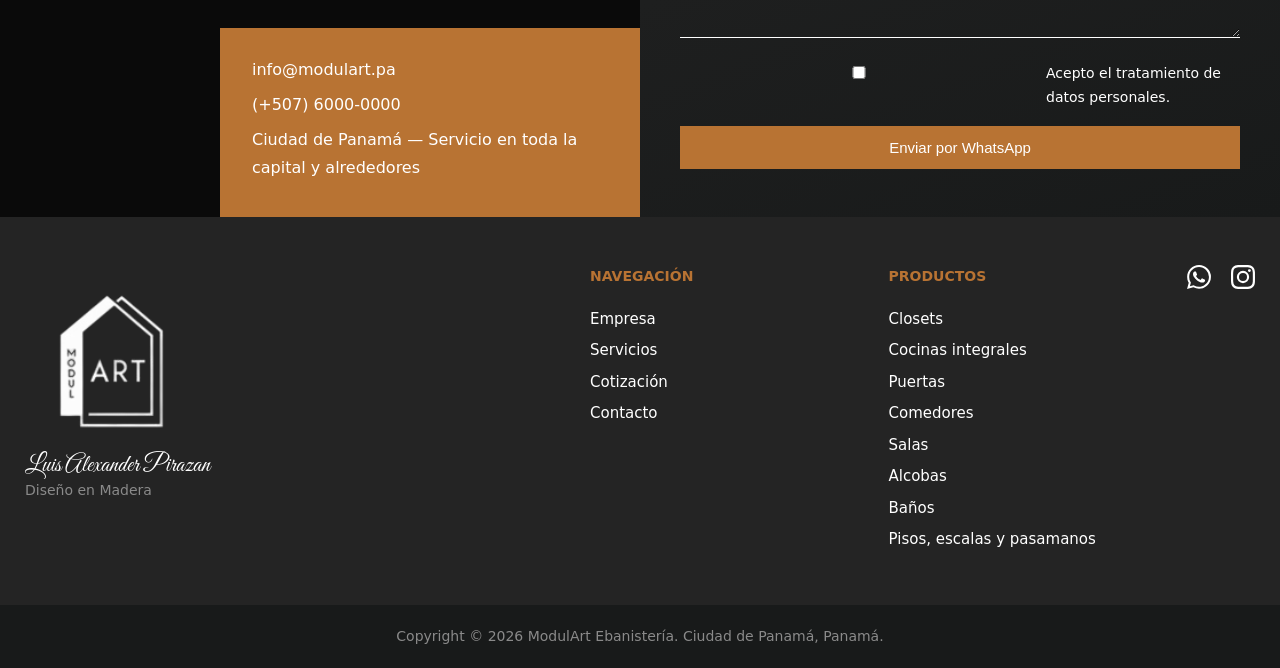
==== commit e8bbca37: "fix: imagenes" ====
--- a/index.html
+++ b/index.html
@@ -75,33 +75,37 @@
           <img
             src="/public/images/hero/slide-1.jpg"
             alt="Sala moderna con panel de madera y aparador curvo"
-            width="1600" height="900"
+            width="2400" height="1350"
             fetchpriority="high"
-            decoding="async">
+            decoding="async"
+            sizes="100vw">
         </div>
         <div class="hero__slide">
           <img
             src="/public/images/hero/slide-2.jpg"
             alt="Sala moderna con estantería de madera e iluminación LED"
-            width="1600" height="900"
+            width="2400" height="1350"
             loading="lazy"
-            decoding="async">
+            decoding="async"
+            sizes="100vw">
         </div>
         <div class="hero__slide">
           <img
             src="/public/images/hero/slide-3.jpg"
             alt="Sala y cocina integradas con techo en listones de madera"
-            width="1600" height="900"
+            width="2400" height="1350"
             loading="lazy"
-            decoding="async">
+            decoding="async"
+            sizes="100vw">
         </div>
         <div class="hero__slide">
           <img
             src="/public/images/hero/slide-4.jpg"
             alt="Sala minimalista con panel de madera y mueble TV flotante"
-            width="1600" height="900"
+            width="2400" height="1350"
             loading="lazy"
-            decoding="async">
+            decoding="async"
+            sizes="100vw">
         </div>
       </div>
       <div class="hero__overlay"></div>
@@ -118,9 +122,9 @@
         <div class="section__grid section__grid--empresa">
           <div class="section__media">
             <img
-              src="/public/images/empresa/taller.jpg"
-              alt="Artesano trabajando madera en taller ModulArt"
-              width="459" height="585"
+              src="/public/images/empresa/ebanisteria-taller.jpg?v=3"
+              alt="Ebanistería artesanal en taller ModulArt"
+              width="1200" height="800"
               loading="lazy"
               decoding="async">
           </div>
@@ -135,9 +139,9 @@
         </div>
         <div class="section__secondary-img">
           <img
-            src="/public/images/empresa/maquinaria.jpg"
-            alt="Taller de ebanistería ModulArt con maquinaria profesional"
-            width="567" height="494"
+            src="/public/images/empresa/ebanisteria-artesanos.jpg?v=3"
+            alt="Artesanos trabajando madera a mano en ModulArt"
+            width="1400" height="660"
             loading="lazy"
             decoding="async">
         </div>
@@ -233,7 +237,7 @@
 
         <div class="service-block service-block--reverse">
           <div class="service-block__img">
-            <img src="/public/images/servicios/fabricacion.jpg" alt="Fabricación artesanal en taller ModulArt" width="1400" height="788" loading="lazy" decoding="async">
+            <img src="/public/images/servicios/fabricacion.jpg?v=3" alt="Fabricación artesanal con cepillo de mano en taller ModulArt" width="1400" height="788" loading="lazy" decoding="async">
           </div>
           <div class="service-block__content">
             <div class="service-block__icon" aria-hidden="true">
--- a/css/styles.css
+++ b/css/styles.css
@@ -265,6 +265,7 @@
   width: 100%;
   height: 100%;
   object-fit: cover;
+  object-position: center;
 }
 
 .hero__overlay {
@@ -422,8 +423,10 @@
 
 .section__secondary-img img {
   width: 100%;
-  max-width: 567px;
+  max-width: 720px;
   border: 2px solid var(--bg-dark);
+  object-fit: cover;
+  object-position: center;
 }
 
 /* Products */
@@ -512,6 +515,7 @@
   width: 100%;
   height: 100%;
   object-fit: cover;
+  object-position: center;
 }
 
 .product-hero__img--empty {
@@ -635,12 +639,15 @@
   width: 100%;
   height: 100%;
   object-fit: cover;
+  object-position: center;
   transition: transform 0.5s ease;
 }
 
-.catalog-card:hover .catalog-card__img-wrap img,
-.catalog-card:focus-visible .catalog-card__img-wrap img {
-  transform: scale(1.06);
+@media (hover: hover) and (pointer: fine) {
+  .catalog-card:hover .catalog-card__img-wrap img,
+  .catalog-card:focus-visible .catalog-card__img-wrap img {
+    transform: scale(1.06);
+  }
 }
 
 .catalog-card__overlay {
@@ -870,11 +877,15 @@
   display: block;
   aspect-ratio: 16 / 9;
   object-fit: cover;
+  object-position: center;
 }
 
 .section__media img {
   width: 100%;
   height: auto;
+  display: block;
+  object-fit: cover;
+  object-position: center;
 }
 
 /* Contact */
